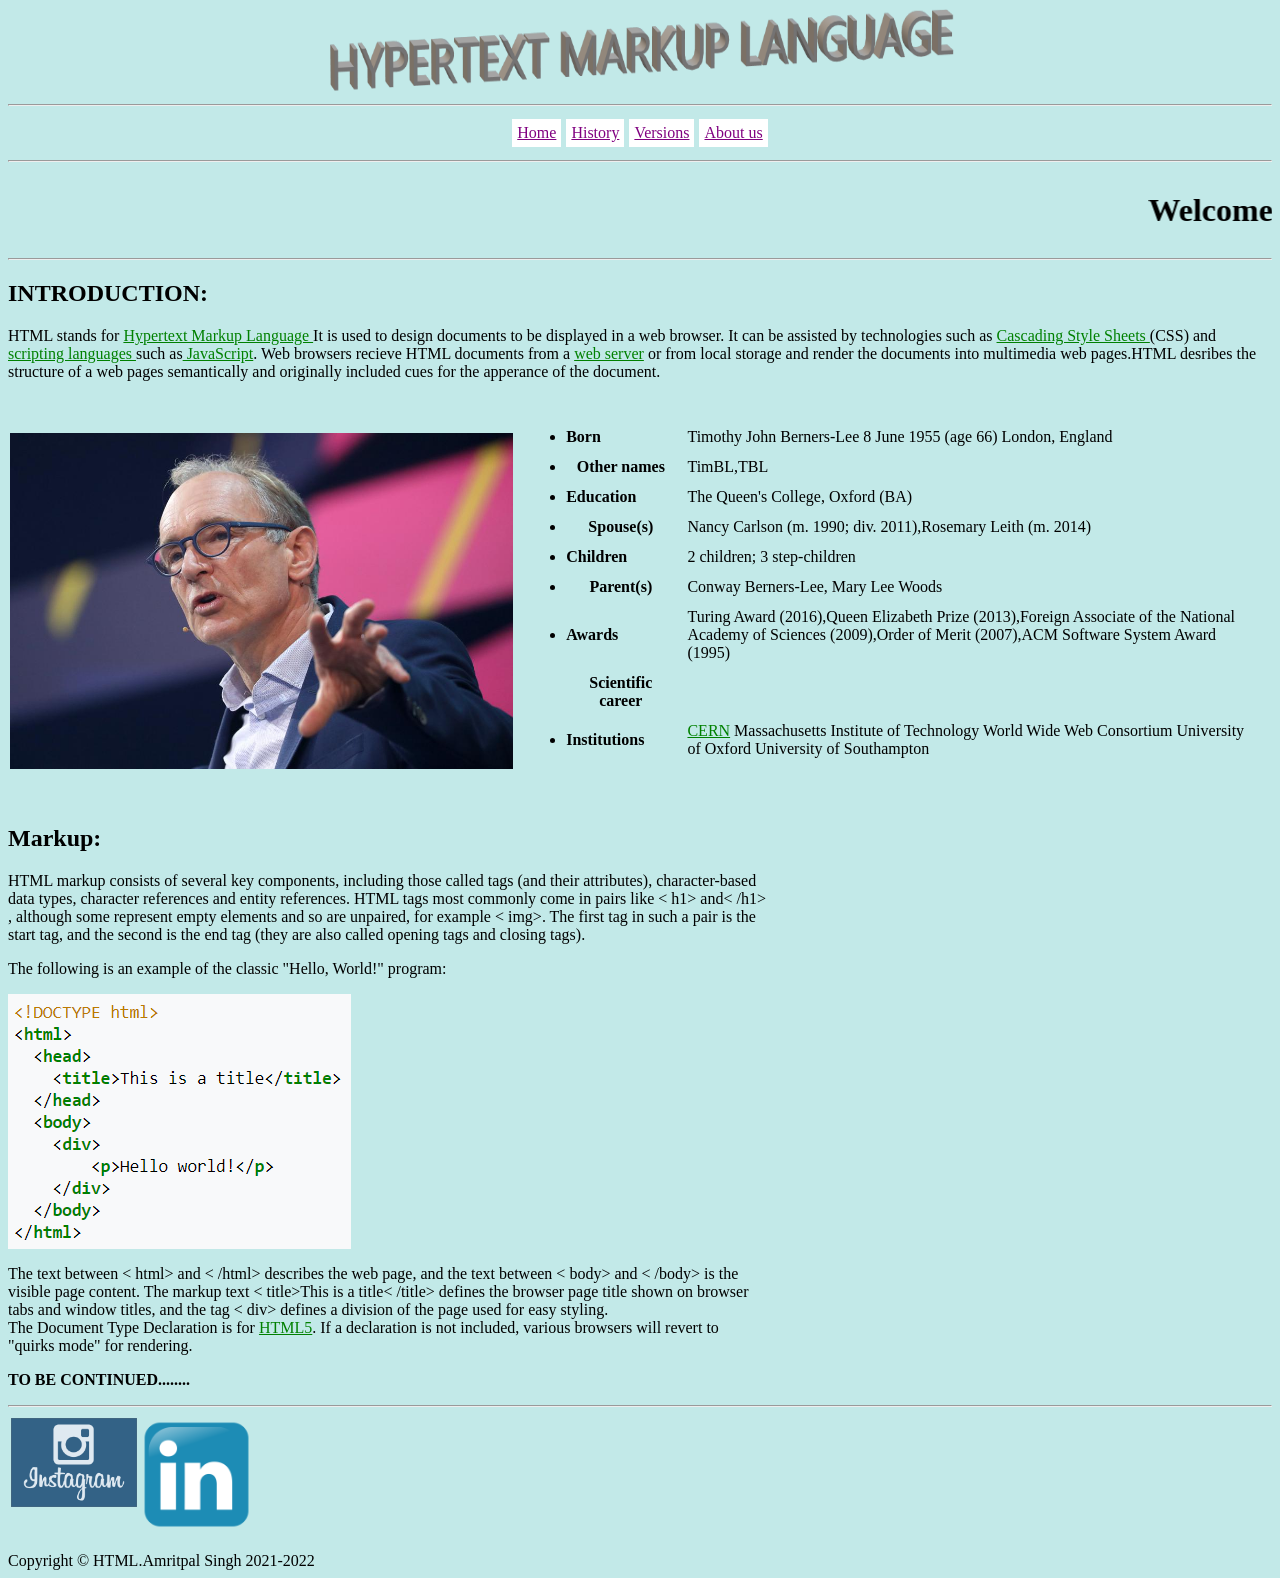
==== index.html @ d72f3338 "Add files via upload" ====
<html>
<head>
<title>HTML</title>
</head>
<body bgcolor="#c2e9e8">
<header>
<a href="HTML webpage.html">
<center>
<img src="images/new_logo.png" width="50%" height="10%" title="HTML-Hypertext Markup Language">
</center>
</a>
</header>
<hr>
<nav><center>
<table cellspacing = "5" cellpadding= "5">
<tr bgcolor="#FFF">
<td><a href="index.html" style="color:purple">Home</a></td>
<td><a href="History.html" style="color:purple">History</a></td>
<td><a href="Versions.html" style="color:purple">Versions</a></td>
<td><a href="About us.html" style="color:purple">About us</a></td>
</tr>
</table>
</center>
</nav>
<hr>
<marquee type ="scroll" direction ="left"> 
<h1>Welcome to the New World of HTML!</h1></marquee>
<hr><p><h2>INTRODUCTION:</h2>

<p>HTML stands for
<a href="https://en.m.wikipedia.org/wiki/HTML", style="color:green">
Hypertext Markup Language
</a>
It is used to design documents to be displayed in a web browser.
It can be assisted by technologies such as 
<a href = "https://en.m.wikipedia.org/wiki/CSS", style ="color:green">
Cascading Style Sheets
</a>
(CSS) and 
<a href="https://en.m.wikipedia.org/wiki/Scripting_language", style="color:green">
scripting languages
</a>such as<a href="https://en.wikipedia.org/wiki/JavaScript", style="color:green">
JavaScript</a>.
Web browsers recieve HTML documents from a <a href="https://en.m.wikipedia.org/wiki/Web_server", style="color:green">web server</a> or from local storage and render the documents into
 multimedia web pages.HTML desribes the structure of a web pages semantically and originally included cues for the apperance of the document.</p><br>
<table cellspacing="0%" cellpadding="0%">
<tr><td style="width:40%;height:60%>
<a href="https://en.wikipedia.org/wiki/Tim_Berners-Lee">
<img src="images/tim.jpg" width="100%" height="90%" title="Tim Berners-lee"></a></td>
<td>
<ul><table cellspacing="10" cellpadding="1">
<tr>
<td><b><li>Born</li><b></td>
<td>Timothy John Berners-Lee 8 June 1955 (age 66) London, England</td>
</tr>
<th>
<li>Other names</li></td>
<td>TimBL,TBL</td></th>
<th>
<tr>
<td><b><li>Education</li><b></td>
<td>The Queen's College, Oxford (BA)</td>
</tr>
<th>
<li>Spouse(s)</li></td>
<td>Nancy Carlson ​(m. 1990; div. 2011)​,Rosemary Leith ​(m. 2014)</td></th>
<th>


<tr>
<td><b><li>Children</li><b></td>
<td>2 children; 3 step-children</td>
</tr>
<th>
<li>Parent(s)</li></td>
<td>Conway Berners-Lee, Mary Lee Woods</td></th>
<th>
<tr>
<td><b><li>Awards</li><b></td>
<td>Turing Award (2016),Queen Elizabeth Prize (2013),Foreign Associate of the National<br> Academy of Sciences (2009),Order of Merit (2007),ACM Software System Award (1995)</td>
</tr>
<th>
Scientific career</td>
<tr>
<td><b><li>Institutions</li><b></td>
<td><a href="https://en.wikipedia.org/wiki/CERN#:~:text=The%20European%20Organization%20for%20Nuclear%20Research%20%28French%3A%20Organisation,the%20largest%20particle%20physics%20laboratory%20in%20the%20world.", style="color:green">CERN</a>
Massachusetts Institute of Technology
World Wide Web Consortium
University <br>of Oxford
University of Southampton</td>
</tr>



</table>
</ul>
</td></tr></table>
<br>
<p><h2>Markup:</h2>
HTML markup consists of several key components, including those called tags (and their attributes), character-based<br> data types, character references and entity references. HTML tags most commonly come in pairs like < h1> and< /h1><br>, although some represent empty elements and so are unpaired, for example < img>. The first tag in such a pair is the <br>start tag, and the second is the end tag (they are also called opening tags and closing tags).
</p>
The following is an example of the classic "Hello, World!" program:
<p><img src="images/sample.png" title="Sample"></p>
<p>The text between < html> and < /html> describes the web page, and the text between < body> and < /body> is the<br> visible page content. The markup text < title>This is a title< /title> defines the browser page title shown on browser<br> tabs and window titles, and the tag < div> defines a division of the page used for easy styling.
<br>
The Document Type Declaration <!DOCTYPE html> is for <a href="https://en.wikipedia.org/wiki/HTML5", style="color:green">HTML5</a>. If a declaration is not included, various browsers will revert to <br>"quirks mode" for rendering.</p>
<p><strong><b>TO BE CONTINUED........</b></strong></p>
<hr>
<footer>
<table>
<tr>
<th>
<a href="https://instagram.com/i.am.amritpal?utm_medium=copy_link">
<img src="images/instagram.png" width="10%" height="10%" align="left" title="Go to Amritpal Singh's Insta ID"></a></td>
<a href="https://www.linkedin.com/in/amritpal-singh-723b3b1b1"><img src="images/linkedin.png" width="9%" height="9%" align="left" title="Go to Amritpal Singh's LinkedIN profile"></a></td></th></table>
<br>
Copyright &copy; HTML.Amritpal Singh 2021-2022</footer>
</body>
</html>
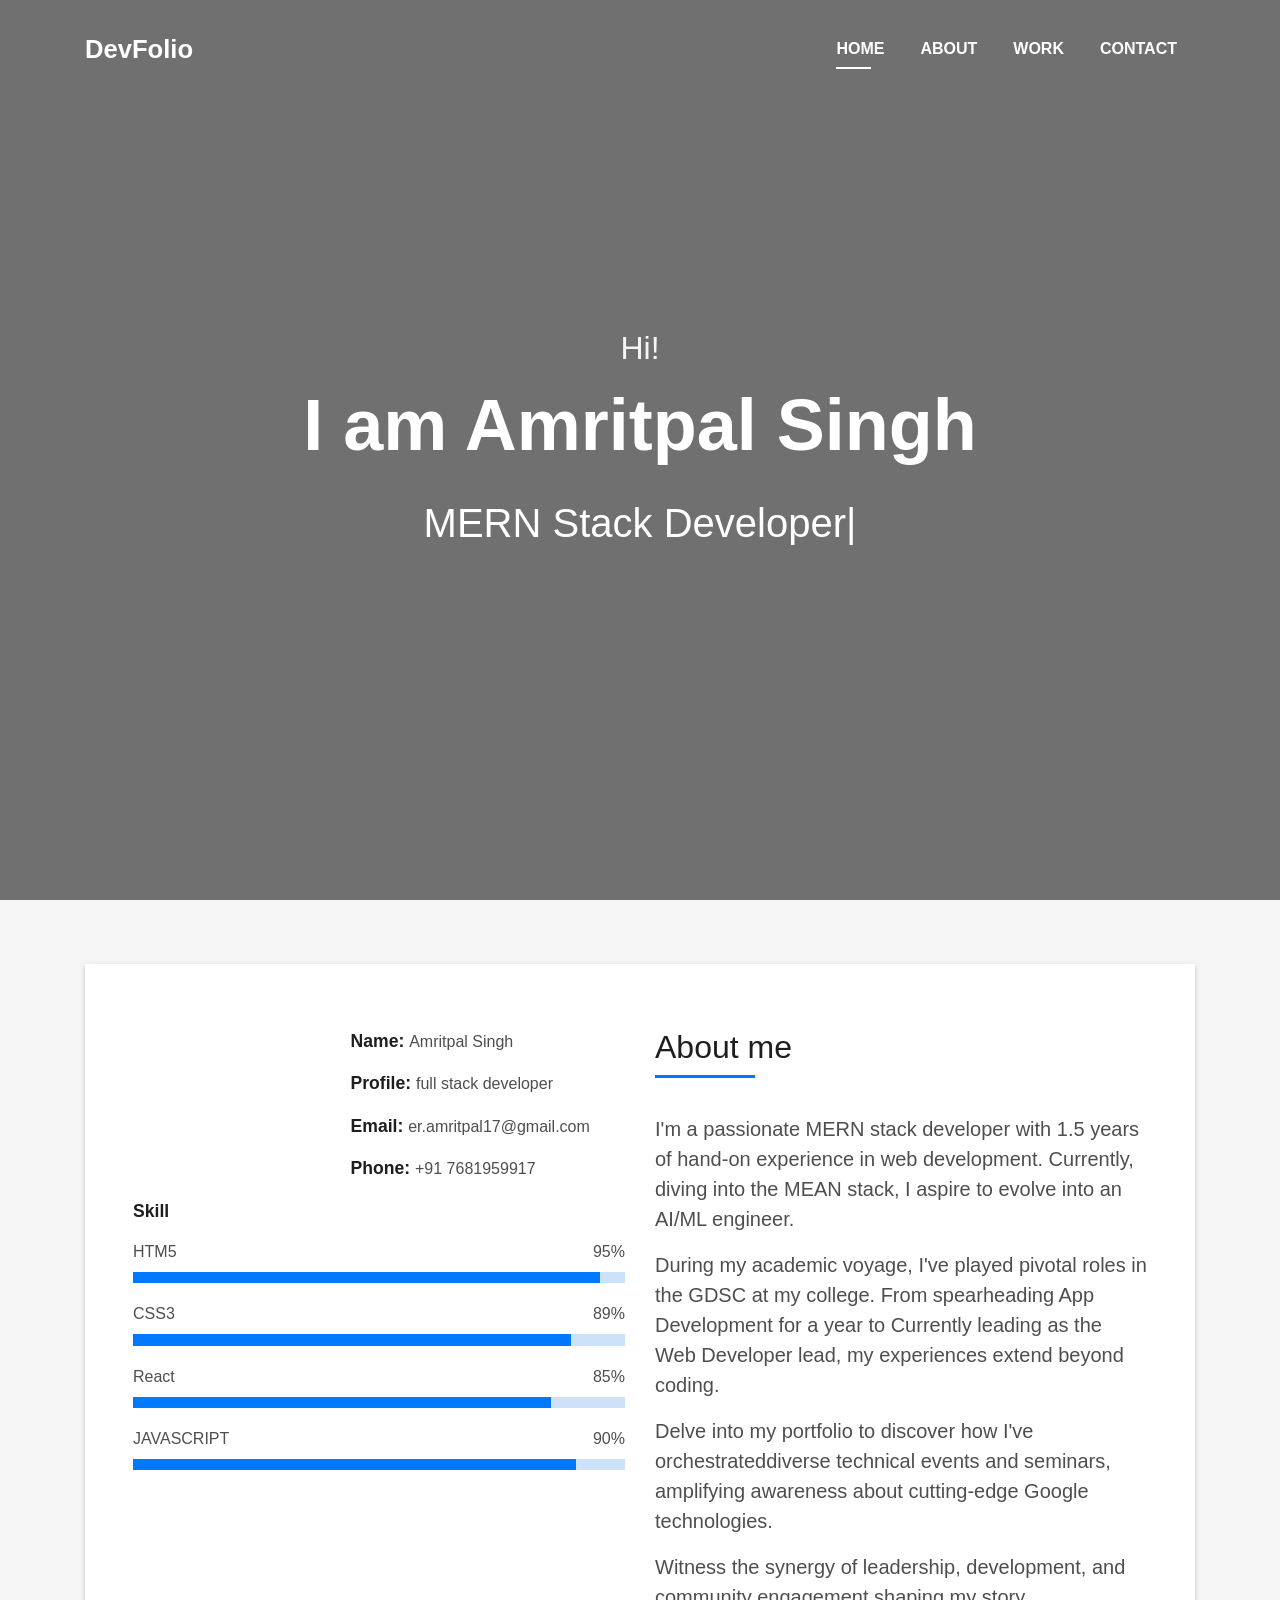
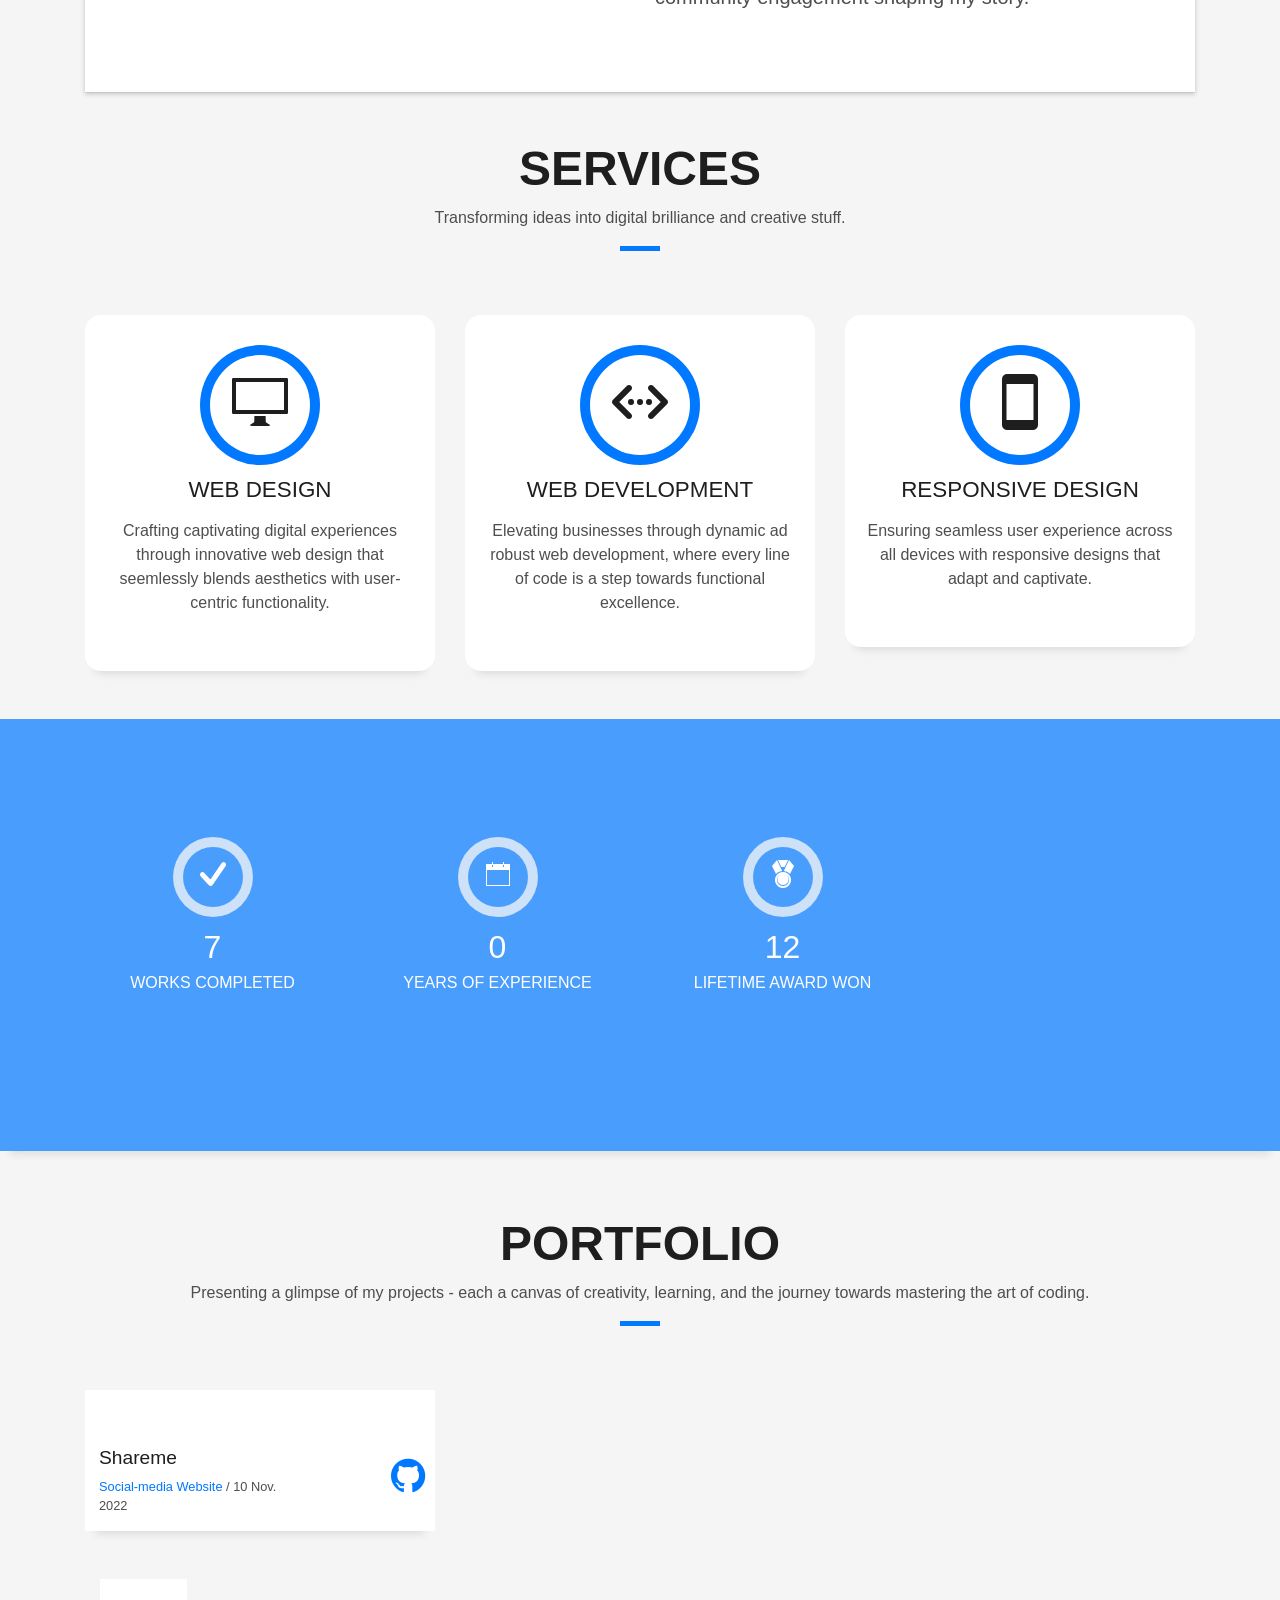
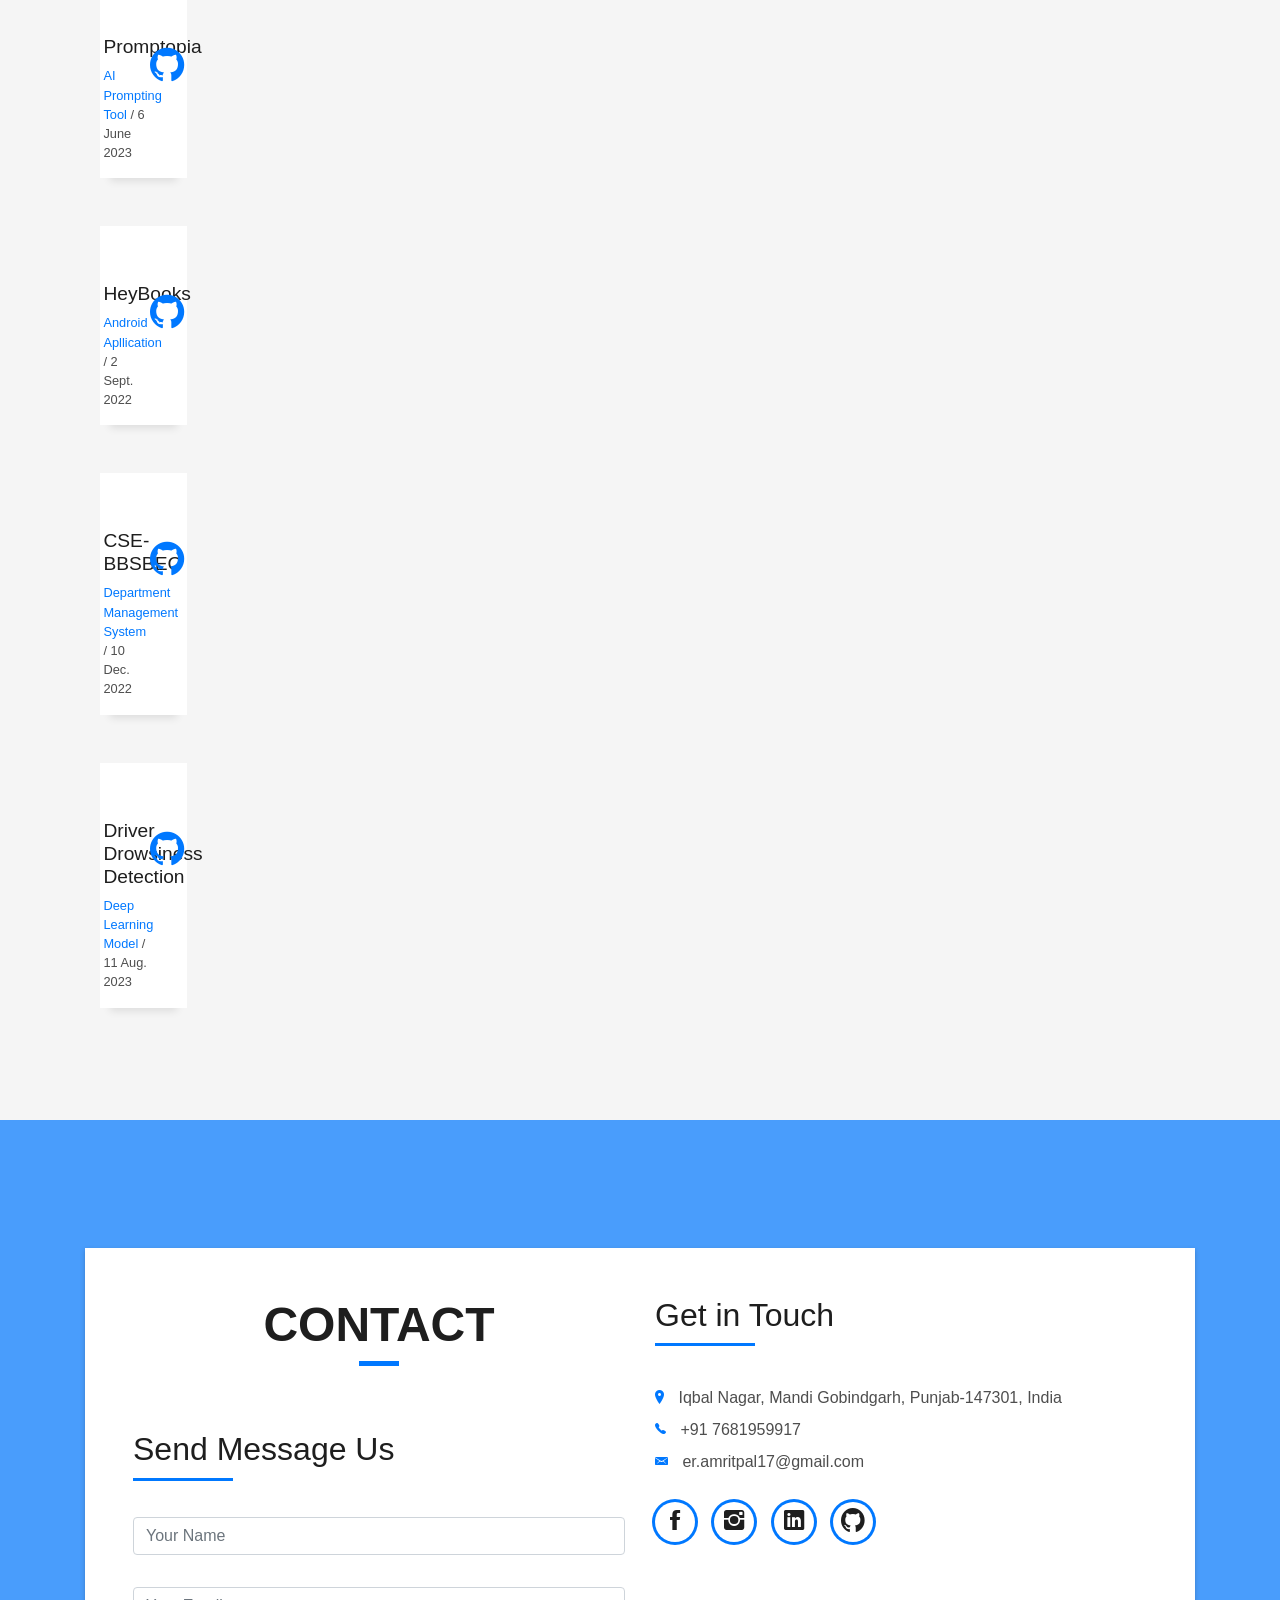
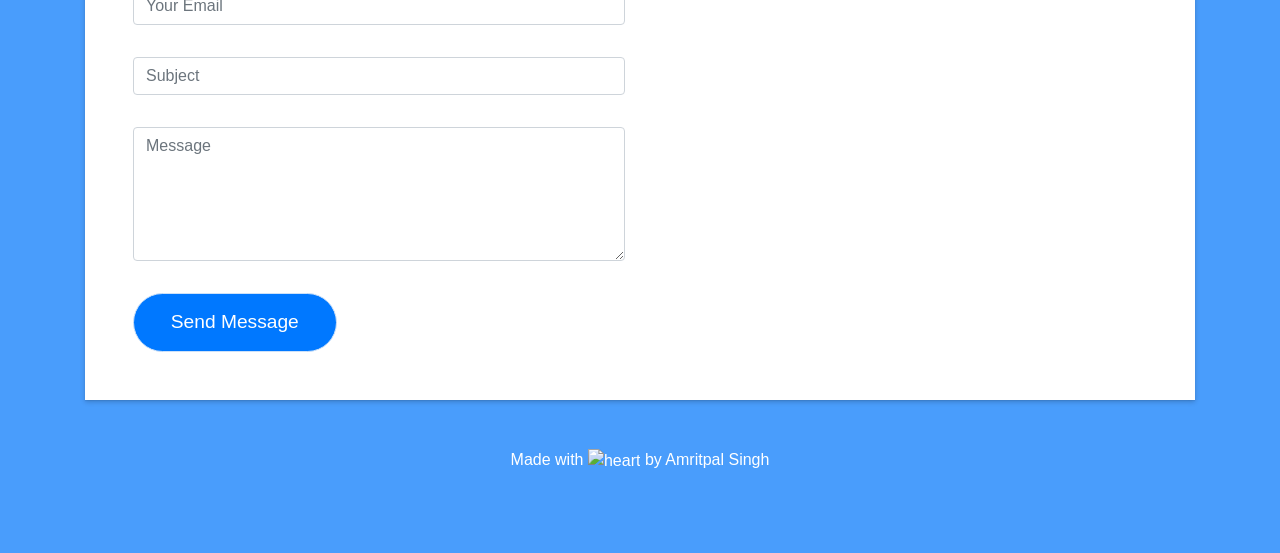
==== commit 14595140: "initial commit" ====
--- a/index.html
+++ b/index.html
@@ -1,120 +1,779 @@
-<html>
-<head>
-<title>HTML</title>
-</head>
-<body bgcolor="#c2e9e8">
-<header>
-<a href="HTML webpage.html">
-<center>
-<img src="images/new_logo.png" width="50%" height="10%" title="HTML-Hypertext Markup Language">
-</center>
-</a>
-</header>
-<hr>
-<nav><center>
-<table cellspacing = "5" cellpadding= "5">
-<tr bgcolor="#FFF">
-<td><a href="index.html" style="color:purple">Home</a></td>
-<td><a href="History.html" style="color:purple">History</a></td>
-<td><a href="Versions.html" style="color:purple">Versions</a></td>
-<td><a href="About us.html" style="color:purple">About us</a></td>
-</tr>
-</table>
-</center>
-</nav>
-<hr>
-<marquee type ="scroll" direction ="left"> 
-<h1>Welcome to the New World of HTML!</h1></marquee>
-<hr><p><h2>INTRODUCTION:</h2>
-
-<p>HTML stands for
-<a href="https://en.m.wikipedia.org/wiki/HTML", style="color:green">
-Hypertext Markup Language
-</a>
-It is used to design documents to be displayed in a web browser.
-It can be assisted by technologies such as 
-<a href = "https://en.m.wikipedia.org/wiki/CSS", style ="color:green">
-Cascading Style Sheets
-</a>
-(CSS) and 
-<a href="https://en.m.wikipedia.org/wiki/Scripting_language", style="color:green">
-scripting languages
-</a>such as<a href="https://en.wikipedia.org/wiki/JavaScript", style="color:green">
-JavaScript</a>.
-Web browsers recieve HTML documents from a <a href="https://en.m.wikipedia.org/wiki/Web_server", style="color:green">web server</a> or from local storage and render the documents into
- multimedia web pages.HTML desribes the structure of a web pages semantically and originally included cues for the apperance of the document.</p><br>
-<table cellspacing="0%" cellpadding="0%">
-<tr><td style="width:40%;height:60%>
-<a href="https://en.wikipedia.org/wiki/Tim_Berners-Lee">
-<img src="images/tim.jpg" width="100%" height="90%" title="Tim Berners-lee"></a></td>
-<td>
-<ul><table cellspacing="10" cellpadding="1">
-<tr>
-<td><b><li>Born</li><b></td>
-<td>Timothy John Berners-Lee 8 June 1955 (age 66) London, England</td>
-</tr>
-<th>
-<li>Other names</li></td>
-<td>TimBL,TBL</td></th>
-<th>
-<tr>
-<td><b><li>Education</li><b></td>
-<td>The Queen's College, Oxford (BA)</td>
-</tr>
-<th>
-<li>Spouse(s)</li></td>
-<td>Nancy Carlson ​(m. 1990; div. 2011)​,Rosemary Leith ​(m. 2014)</td></th>
-<th>
-
-
-<tr>
-<td><b><li>Children</li><b></td>
-<td>2 children; 3 step-children</td>
-</tr>
-<th>
-<li>Parent(s)</li></td>
-<td>Conway Berners-Lee, Mary Lee Woods</td></th>
-<th>
-<tr>
-<td><b><li>Awards</li><b></td>
-<td>Turing Award (2016),Queen Elizabeth Prize (2013),Foreign Associate of the National<br> Academy of Sciences (2009),Order of Merit (2007),ACM Software System Award (1995)</td>
-</tr>
-<th>
-Scientific career</td>
-<tr>
-<td><b><li>Institutions</li><b></td>
-<td><a href="https://en.wikipedia.org/wiki/CERN#:~:text=The%20European%20Organization%20for%20Nuclear%20Research%20%28French%3A%20Organisation,the%20largest%20particle%20physics%20laboratory%20in%20the%20world.", style="color:green">CERN</a>
-Massachusetts Institute of Technology
-World Wide Web Consortium
-University <br>of Oxford
-University of Southampton</td>
-</tr>
-
-
-
-</table>
-</ul>
-</td></tr></table>
-<br>
-<p><h2>Markup:</h2>
-HTML markup consists of several key components, including those called tags (and their attributes), character-based<br> data types, character references and entity references. HTML tags most commonly come in pairs like < h1> and< /h1><br>, although some represent empty elements and so are unpaired, for example < img>. The first tag in such a pair is the <br>start tag, and the second is the end tag (they are also called opening tags and closing tags).
-</p>
-The following is an example of the classic "Hello, World!" program:
-<p><img src="images/sample.png" title="Sample"></p>
-<p>The text between < html> and < /html> describes the web page, and the text between < body> and < /body> is the<br> visible page content. The markup text < title>This is a title< /title> defines the browser page title shown on browser<br> tabs and window titles, and the tag < div> defines a division of the page used for easy styling.
-<br>
-The Document Type Declaration <!DOCTYPE html> is for <a href="https://en.wikipedia.org/wiki/HTML5", style="color:green">HTML5</a>. If a declaration is not included, various browsers will revert to <br>"quirks mode" for rendering.</p>
-<p><strong><b>TO BE CONTINUED........</b></strong></p>
-<hr>
-<footer>
-<table>
-<tr>
-<th>
-<a href="https://instagram.com/i.am.amritpal?utm_medium=copy_link">
-<img src="images/instagram.png" width="10%" height="10%" align="left" title="Go to Amritpal Singh's Insta ID"></a></td>
-<a href="https://www.linkedin.com/in/amritpal-singh-723b3b1b1"><img src="images/linkedin.png" width="9%" height="9%" align="left" title="Go to Amritpal Singh's LinkedIN profile"></a></td></th></table>
-<br>
-Copyright &copy; HTML.Amritpal Singh 2021-2022</footer>
-</body>
-</html>
-
+<!DOCTYPE html>
+<html lang="en">
+<head>
+  <meta charset="utf-8">
+  <title>DevFolio Bootstrap</title>
+  <meta content="width=device-width, initial-scale=1.0" name="viewport">
+  <meta content="" name="keywords">
+  <meta content="" name="description">
+
+  <!-- Favicons -->
+  <link href="img/favicon.png" rel="icon">
+  <link href="img/apple-touch-icon.png" rel="apple-touch-icon">
+
+  <!-- Bootstrap CSS File -->
+  <link href="lib/bootstrap/css/bootstrap.min.css" rel="stylesheet">
+
+  <!-- Libraries CSS Files -->
+  <link href="lib/font-awesome/css/font-awesome.min.css" rel="stylesheet">
+  <link href="lib/animate/animate.min.css" rel="stylesheet">
+  <link href="lib/ionicons/css/ionicons.min.css" rel="stylesheet">
+  <link href="lib/owlcarousel/assets/owl.carousel.min.css" rel="stylesheet">
+  <link href="lib/lightbox/css/lightbox.min.css" rel="stylesheet">
+
+  <!-- Main Stylesheet File -->
+  <link href="css/style.css" rel="stylesheet">
+
+  <!-- =======================================================
+    Theme Name: DevFolio
+    Theme URL: https://bootstrapmade.com/devfolio-bootstrap-portfolio-html-template/
+    Author: BootstrapMade.com
+    License: https://bootstrapmade.com/license/
+  ======================================================= -->
+</head>
+
+<body id="page-top">
+
+  <!--/ Nav Star /-->
+  <nav class="navbar navbar-b navbar-trans navbar-expand-md fixed-top" id="mainNav">
+    <div class="container">
+      <a class="navbar-brand js-scroll" href="#page-top">DevFolio</a>
+      <button class="navbar-toggler collapsed" type="button" data-toggle="collapse" data-target="#navbarDefault"
+        aria-controls="navbarDefault" aria-expanded="false" aria-label="Toggle navigation">
+        <span></span>
+        <span></span>
+        <span></span>
+      </button>
+      <div class="navbar-collapse collapse justify-content-end" id="navbarDefault">
+        <ul class="navbar-nav">
+          <li class="nav-item">
+            <a class="nav-link js-scroll active" href="#home">Home</a>
+          </li>
+          <li class="nav-item">
+            <a class="nav-link js-scroll" href="#about">About</a>
+          </li>
+          <!-- <li class="nav-item">
+            <a class="nav-link js-scroll" href="#service">Services</a>
+          </li> -->
+          <li class="nav-item">
+            <a class="nav-link js-scroll" href="#work">Work</a>
+          </li>
+          <!-- <li class="nav-item">
+            <a class="nav-link js-scroll" href="#blog">Blog</a>
+          </li> -->
+          <li class="nav-item">
+            <a class="nav-link js-scroll" href="#contact">Contact</a>
+          </li>
+        </ul>
+      </div>
+    </div>
+  </nav>
+  <!--/ Nav End /-->
+
+  <!--/ Intro Skew Star /-->
+  <div id="home" class="intro route bg-image" style="background-image: url(img/intro-bg.jpg)">
+    <div class="overlay-itro"></div>
+    <div class="intro-content display-table">
+      <div class="table-cell">
+        <div class="container">
+          <p class="display-6 color-d">Hi!</p>
+          <h1 class="intro-title mb-4">I am Amritpal Singh</h1>
+          <p class="intro-subtitle"><span class="text-slider-items">MERN Stack Developer,Web Designer,Artist</span><strong class="text-slider"></strong></p>
+          <!-- <p class="pt-3"><a class="btn btn-primary btn js-scroll px-4" href="#about" role="button">Learn More</a></p> -->
+        </div>
+      </div>
+    </div>
+  </div>
+  <!--/ Intro Skew End /-->
+
+  <section id="about" class="about-mf sect-pt4 route">
+    <div class="container">
+      <div class="row">
+        <div class="col-sm-12">
+          <div class="box-shadow-full">
+            <div class="row">
+              <div class="col-md-6">
+                <div class="row">
+                  <div class="col-sm-6 col-md-5">
+                    <div class="about-img">
+                      <img src="img/testimonial-2.jpg" class="img-fluid rounded b-shadow-a" alt="">
+                    </div>
+                  </div>
+                  <div class="col-sm-6 col-md-7">
+                    <div class="about-info">
+                      <p><span class="title-s">Name: </span> <span>Amritpal Singh</span></p>
+                      <p><span class="title-s">Profile: </span> <span>full stack developer</span></p>
+                      <p><span class="title-s">Email: </span> <span>er.amritpal17@gmail.com</span></p>
+                      <p><span class="title-s">Phone: </span> <span>+91 7681959917</span></p>
+                    </div>
+                  </div>
+                </div>
+                <div class="skill-mf">
+                  <p class="title-s">Skill</p>
+                  <span>HTM5</span> <span class="pull-right">95%</span>
+                  <div class="progress">
+                    <div class="progress-bar" role="progressbar" style="width: 95%;" aria-valuenow="85" aria-valuemin="0"
+                      aria-valuemax="100"></div>
+                  </div>
+                  <span>CSS3</span> <span class="pull-right">89%</span>
+                  <div class="progress">
+                    <div class="progress-bar" role="progressbar" style="width: 89%" aria-valuenow="89" aria-valuemin="0"
+                      aria-valuemax="100"></div>
+                  </div>
+                  <span>React</span> <span class="pull-right">85%</span>
+                  <div class="progress">
+                    <div class="progress-bar" role="progressbar" style="width: 85%" aria-valuenow="85" aria-valuemin="0"
+                      aria-valuemax="100"></div>
+                  </div>
+                  <span>JAVASCRIPT</span> <span class="pull-right">90%</span>
+                  <div class="progress">
+                    <div class="progress-bar" role="progressbar" style="width: 90%" aria-valuenow="90" aria-valuemin="0"
+                      aria-valuemax="100"></div>
+                  </div>
+                </div>
+              </div>
+              <div class="col-md-6">
+                <div class="about-me pt-4 pt-md-0">
+                  <div class="title-box-2">
+                    <h5 class="title-left">
+                      About me
+                    </h5>
+                  </div>
+                  <p class="lead">
+                    I'm a passionate MERN stack developer with <b>1.5 years</b> of hand-on experience in web development. Currently, diving into the MEAN stack, I aspire to evolve into an AI/ML engineer.
+                  </p>
+                  <p class="lead">
+                    During my academic voyage, I've played pivotal roles in the GDSC at my college. From spearheading App Development for a year to Currently leading as the Web Developer lead, my experiences extend beyond coding.
+                  </p>
+                  <p class="lead">
+                  Delve into my portfolio to discover how I've orchestrateddiverse technical events and seminars, amplifying awareness about cutting-edge Google technologies.  
+                  </p>
+                  <p class="lead">
+                    Witness the synergy of leadership, development, and community engagement shaping my story.
+                    </p>
+                </div>
+              </div>
+            </div>
+          </div>
+        </div>
+      </div>
+    </div>
+  </section>
+
+  <!--/ Section Services Star /-->
+  <section id="service" class="services-mf route">
+    <div class="container">
+      <div class="row">
+        <div class="col-sm-12">
+          <div class="title-box text-center">
+            <h3 class="title-a">
+              Services
+            </h3>
+            <p class="subtitle-a">
+              Transforming ideas into digital brilliance and creative stuff.
+            </p>
+            <div class="line-mf"></div>
+          </div>
+        </div>
+      </div>
+      <div class="row">
+        <div class="col-md-4">
+          <div class="service-box">
+            <div class="service-ico">
+              <span class="ico-circle"><i class="ion-monitor"></i></span>
+            </div>
+            <div class="service-content">
+              <h2 class="s-title">Web Design</h2>
+              <p class="s-description text-center">
+                Crafting captivating digital experiences through innovative web design that seemlessly blends aesthetics with user-centric functionality.
+              </p>
+            </div>
+          </div>
+        </div>
+        <div class="col-md-4">
+          <div class="service-box">
+            <div class="service-ico">
+              <span class="ico-circle"><i class="ion-code-working"></i></span>
+            </div>
+            <div class="service-content">
+              <h2 class="s-title">Web Development</h2>
+              <p class="s-description text-center">
+                Elevating businesses through dynamic ad robust web development, where every line of code is a step towards functional excellence.
+              </p>
+            </div>
+          </div>
+        </div>
+        <!-- <div class="col-md-4">
+           <div class="service-box">
+            <div class="service-ico">
+              <span class="ico-circle"><i class="ion-camera"></i></span>
+            </div>
+            <div class="service-content">
+              <h2 class="s-title">Photography</h2>
+              <p class="s-description text-center">
+                Lorem ipsum dolor sit amet consectetur adipisicing elit. Magni adipisci eaque autem fugiat! Quia,
+                provident vitae! Magni
+                tempora perferendis eum non provident.
+              </p>
+            </div>
+          </div> -->
+        <!-- </div> --> 
+        <div class="col-md-4">
+          <div class="service-box">
+            <div class="service-ico">
+              <span class="ico-circle"><i class="ion-android-phone-portrait"></i></span>
+            </div>
+            <div class="service-content">
+              <h2 class="s-title">Responsive Design</h2>
+              <p class="s-description text-center">
+                Ensuring seamless user experience across all devices with responsive designs that adapt and captivate. 
+              </p>
+            </div>
+          </div>
+        </div>
+        <!-- <div class="col-md-4">
+          <div class="service-box">
+            <div class="service-ico">
+              <span class="ico-circle"><i class="ion-paintbrush"></i></span>
+            </div>
+            <div class="service-content">
+              <h2 class="s-title">Graphic Design</h2>
+              <p class="s-description text-center">
+                Lorem ipsum dolor sit amet consectetur adipisicing elit. Magni adipisci eaque autem fugiat! Quia,
+                provident vitae! Magni
+                tempora perferendis eum non provident.
+              </p>
+            </div>
+          </div>
+        </div> -->
+        <!-- <div class="col-md-4">
+          <div class="service-box">
+            <div class="service-ico">
+              <span class="ico-circle"><i class="ion-stats-bars"></i></span>
+            </div>
+            <div class="service-content">
+              <h2 class="s-title">Marketing Services</h2>
+              <p class="s-description text-center">
+                Lorem ipsum dolor sit amet consectetur adipisicing elit. Magni adipisci eaque autem fugiat! Quia,
+                provident vitae! Magni
+                tempora perferendis eum non provident.
+              </p>
+            </div>
+          </div>
+        </div> -->
+      </div>
+    </div>
+  </section>
+  <!--/ Section Services End /-->
+
+  <div class="section-counter paralax-mf bg-image" style="background-image: url(img/counters-bg.jpg)">
+    <div class="overlay-mf"></div>
+    <div class="container">
+      <div class="row">
+        <div class="col-sm-3 col-lg-3">
+          <div class="counter-box">
+            <div class="counter-ico">
+              <span class="ico-circle"><i class="ion-checkmark-round"></i></span>
+            </div>
+            <div class="counter-num">
+              <p class="counter">16</p>
+              <span class="counter-text">WORKS COMPLETED</span>
+            </div>
+          </div>
+        </div>
+        <div class="col-sm-3 col-lg-3">
+          <div class="counter-box pt-4 pt-md-0">
+            <div class="counter-ico">
+              <span class="ico-circle"><i class="ion-ios-calendar-outline"></i></span>
+            </div>
+            <div class="counter-num">
+              <p class="counter">1</p>
+              <span class="counter-text">YEARS OF EXPERIENCE</span>
+            </div>
+          </div>
+        </div>
+        <!-- <div class="col-sm-3 col-lg-3">
+          <div class="counter-box pt-4 pt-md-0">
+            <div class="counter-ico">
+              <span class="ico-circle"><i class="ion-ios-people"></i></span>
+            </div>
+            <div class="counter-num">
+              <p class="counter">550</p>
+              <span class="counter-text">TOTAL CLIENTS</span>
+            </div>
+          </div>
+        </div> -->
+        <div class="col-sm-3 col-lg-3">
+          <div class="counter-box pt-4 pt-md-0">
+            <div class="counter-ico">
+              <span class="ico-circle"><i class="ion-ribbon-a"></i></span>
+            </div>
+            <div class="counter-num">
+              <p class="counter">25</p>
+              <span class="counter-text">LIFETIME AWARD WON</span>
+            </div>
+          </div>
+        </div>
+      </div>
+    </div>
+  </div>
+
+  <!--/ Section Portfolio Star /-->
+  <section id="work" class="portfolio-mf sect-pt4 route">
+    <div class="container">
+      <div class="row">
+        <div class="col-sm-12">
+          <div class="title-box text-center">
+            <h3 class="title-a">
+              Portfolio
+            </h3>
+            <p class="subtitle-a">
+              Presenting a glimpse of my projects - each a canvas of creativity, learning, and the journey towards mastering the art of coding.
+            </p>
+            <div class="line-mf"></div>
+          </div>
+        </div>
+      </div>
+      <div class="row">
+        <div class="col-md-4">
+          <div class="work-box">
+            <a href="img/work-1.jpg" data-lightbox="gallery-mf">
+              <div class="work-img">
+                <img src="img/work-1.jpg" alt="" class="img-fluid">
+              </div>
+              <div class="work-content">
+                <div class="row">
+                  <div class="col-sm-8">
+                    <h2 class="w-title"><a href="https://github.com/i-amritpal/Share-me">Shareme</a></h2>
+                    <div class="w-more">
+                      <span class="w-ctegory">Social-media Website</span> / <span class="w-date">10 Nov. 2022</span>
+                    </div>
+                  </div>
+                  <div class="col-sm-4">
+                    <div class="w-like">
+                      <span class="fa fa-github">
+                  </div>
+                </div>
+              </div>
+            </a>
+          </div>
+        </div>
+        <div class="col-md-4">
+          <div class="work-box">
+            <a href="img/work-2.jpg" data-lightbox="gallery-mf">
+              <div class="work-img">
+                <img src="img/work-2.jpg" alt="" class="img-fluid">
+              </div>
+              <div class="work-content">
+                <div class="row">
+                  <div class="col-sm-8">
+                    <h2 class="w-title"><a href="https://github.com/i-amritpal/Promptopia">Promptopia</a></h2>
+                    <div class="w-more">
+                      <span class="w-ctegory">AI Prompting Tool</span> / <span class="w-date">6 June 2023</span>
+                    </div>
+                  </div>
+                  <div class="col-sm-4">
+                    <div class="w-like">
+                      <span class="fa fa-github"></span>
+                    </div>
+                  </div>
+                </div>
+              </div>
+            </a>
+          </div>
+        </div>
+        <div class="col-md-4">
+          <div class="work-box">
+            <a href="img/work-3.jpg" data-lightbox="gallery-mf">
+              <div class="work-img">
+                <img src="img/work-3.jpg" alt="" class="img-fluid">
+              </div>
+              <div class="work-content">
+                <div class="row">
+                  <div class="col-sm-8">
+                    <h2 class="w-title"><a href="https://github.com/i-amritpal/HeyBooks">HeyBooks</a></h2>
+                    <div class="w-more">
+                      <span class="w-ctegory">Android Apllication</span> / <span class="w-date">2 Sept. 2022</span>
+                    </div>
+                  </div>
+                  <div class="col-sm-4">
+                    <div class="w-like">
+                      <span class="fa fa-github"></span>
+                    </div>
+                  </div>
+                </div>
+              </div>
+            </a>
+          </div>
+        </div>
+
+        <div class="col-md-4">
+          <div class="work-box">
+            <a href="img/work-5.jpg" data-lightbox="gallery-mf">
+              <div class="work-img">
+                <img src="img/work-5.jpg" alt="" class="img-fluid">
+              </div>
+              <div class="work-content">
+                <div class="row">
+                  <div class="col-sm-8">
+                    <h2 class="w-title"><a href="https://github.com/i-amritpal/BBU_Tech">CSE-BBSBEC</a></h2>
+                    <div class="w-more">
+                      <span class="w-ctegory">Department Management System</span> / <span class="w-date">10 Dec. 2022</span>
+                    </div>
+                  </div>
+                  <div class="col-sm-4">
+                    <div class="w-like">
+                      <span class="fa fa-github"></span>
+                    </div>
+                  </div>
+                </div>
+              </div>
+            </a>
+          </div>
+        </div>
+
+        <div class="col-md-4">
+          <div class="work-box">
+            <a href="img/work-4.jpg" data-lightbox="gallery-mf">
+              <div class="work-img">
+                <img src="img/work-4.jpg" alt="" class="img-fluid">
+              </div>
+              <div class="work-content">
+                <div class="row">
+                  <div class="col-sm-8">
+                    <h2 class="w-title"><a href="https://github.com/i-amritpal/Driver-Drowsiness-Detection-using-Deep-Learning">Driver Drowsiness Detection</a></h2>
+                    <div class="w-more">
+                      <span class="w-ctegory">Deep Learning Model</span> / <span class="w-date">11 Aug. 2023</span>
+                    </div>
+                  </div>
+                  <div class="col-sm-4">
+                    <div class="w-like">
+                      <span class="fa fa-github"></span>
+                    </div>
+                  </div>
+                </div>
+              </div>
+            </a>
+          </div>
+        </div>
+
+        <!-- <div class="col-md-4">
+          <div class="work-box">
+            <a href="img/work-6.jpg" data-lightbox="gallery-mf">
+              <div class="work-img">
+                <img src="img/work-6.jpg" alt="" class="img-fluid">
+              </div>
+              <div class="work-content">
+                <div class="row">
+                  <div class="col-sm-8">
+                    <h2 class="w-title">Studio Big Bang</h2>
+                    <div class="w-more">
+                      <span class="w-ctegory">Web Design</span> / <span class="w-date">18 Sep. 2017</span>
+                    </div>
+                  </div>
+                  <div class="col-sm-4">
+                    <div class="w-like">
+                      <span class="fa fa-github"></span>
+                    </div>
+                  </div>
+                </div>
+              </div>
+            </a>
+          </div>
+        </div> -->
+        
+      </div>
+    </div>
+  </section>
+  <!--/ Section Portfolio End /-->
+
+  <!--/ Section Testimonials Star /-->
+  <!-- <div class="testimonials paralax-mf bg-image" style="background-image: url(img/overlay-bg.jpg)">
+    <div class="overlay-mf"></div>
+    <div class="container">
+      <div class="row">
+        <div class="col-md-12">
+          <div id="testimonial-mf" class="owl-carousel owl-theme">
+            <div class="testimonial-box">
+              <div class="author-test">
+                <img src="img/testimonial-2.jpg" alt="" class="rounded-circle b-shadow-a">
+                <span class="author">Xavi Alonso</span>
+              </div>
+              <div class="content-test">
+                <p class="description lead">
+                  Curabitur arcu erat, accumsan id imperdiet et, porttitor at sem. Lorem ipsum dolor sit amet,
+                  consectetur adipiscing elit.
+                </p>
+                <span class="comit"><i class="fa fa-quote-right"></i></span>
+              </div>
+            </div>
+            <div class="testimonial-box">
+              <div class="author-test">
+                <img src="img/testimonial-4.jpg" alt="" class="rounded-circle b-shadow-a">
+                <span class="author">Marta Socrate</span>
+              </div>
+              <div class="content-test">
+                <p class="description lead">
+                  Curabitur arcu erat, accumsan id imperdiet et, porttitor at sem. Lorem ipsum dolor sit amet,
+                  consectetur adipiscing elit.
+                </p>
+                <span class="comit"><i class="fa fa-quote-right"></i></span>
+              </div>
+            </div>
+          </div>
+        </div>
+      </div>
+    </div>
+  </div> -->
+
+  <!--/ Section Blog Star /-->
+  <!-- <section id="blog" class="blog-mf sect-pt4 route">
+    <div class="container">
+      <div class="row">
+        <div class="col-sm-12">
+          <div class="title-box text-center">
+            <h3 class="title-a">
+              Blog
+            </h3>
+            <p class="subtitle-a">
+              Lorem ipsum, dolor sit amet consectetur adipisicing elit.
+            </p>
+            <div class="line-mf"></div>
+          </div>
+        </div>
+      </div>
+      <div class="row">
+        <div class="col-md-4">
+          <div class="card card-blog">
+            <div class="card-img">
+              <a href="blog-single.html"><img src="img/post-1.jpg" alt="" class="img-fluid"></a>
+            </div>
+            <div class="card-body">
+              <div class="card-category-box">
+                <div class="card-category">
+                  <h6 class="category">Travel</h6>
+                </div>
+              </div>
+              <h3 class="card-title"><a href="blog-single.html">See more ideas about Travel</a></h3>
+              <p class="card-description">
+                Proin eget tortor risus. Pellentesque in ipsum id orci porta dapibus. Praesent sapien massa, convallis
+                a pellentesque nec,
+                egestas non nisi.
+              </p>
+            </div>
+            <div class="card-footer">
+              <div class="post-author">
+                <a href="#">
+                  <img src="img/testimonial-2.jpg" alt="" class="avatar rounded-circle">
+                  <span class="author">Morgan Freeman</span>
+                </a>
+              </div>
+              <div class="post-date">
+                <span class="ion-ios-clock-outline"></span> 10 min
+              </div>
+            </div>
+          </div>
+        </div>
+        <div class="col-md-4">
+          <div class="card card-blog">
+            <div class="card-img">
+              <a href="blog-single.html"><img src="img/post-2.jpg" alt="" class="img-fluid"></a>
+            </div>
+            <div class="card-body">
+              <div class="card-category-box">
+                <div class="card-category">
+                  <h6 class="category">Web Design</h6>
+                </div>
+              </div>
+              <h3 class="card-title"><a href="blog-single.html">See more ideas about Travel</a></h3>
+              <p class="card-description">
+                Proin eget tortor risus. Pellentesque in ipsum id orci porta dapibus. Praesent sapien massa, convallis
+                a pellentesque nec,
+                egestas non nisi.
+              </p>
+            </div>
+            <div class="card-footer">
+              <div class="post-author">
+                <a href="#">
+                  <img src="img/testimonial-2.jpg" alt="" class="avatar rounded-circle">
+                  <span class="author">Morgan Freeman</span>
+                </a>
+              </div>
+              <div class="post-date">
+                <span class="ion-ios-clock-outline"></span> 10 min
+              </div>
+            </div>
+          </div>
+        </div>
+        <div class="col-md-4">
+          <div class="card card-blog">
+            <div class="card-img">
+              <a href="blog-single.html"><img src="img/post-3.jpg" alt="" class="img-fluid"></a>
+            </div>
+            <div class="card-body">
+              <div class="card-category-box">
+                <div class="card-category">
+                  <h6 class="category">Web Design</h6>
+                </div>
+              </div>
+              <h3 class="card-title"><a href="blog-single.html">See more ideas about Travel</a></h3>
+              <p class="card-description">
+                Proin eget tortor risus. Pellentesque in ipsum id orci porta dapibus. Praesent sapien massa, convallis
+                a pellentesque nec,
+                egestas non nisi.
+              </p>
+            </div>
+            <div class="card-footer">
+              <div class="post-author">
+                <a href="#">
+                  <img src="img/testimonial-2.jpg" alt="" class="avatar rounded-circle">
+                  <span class="author">Morgan Freeman</span>
+                </a>
+              </div>
+              <div class="post-date">
+                <span class="ion-ios-clock-outline"></span> 10 min
+              </div>
+            </div>
+          </div>
+        </div>
+      </div>
+    </div>
+  </section> -->
+  <!--/ Section Blog End /-->
+
+  <!--/ Section Contact-Footer Star /-->
+  <section class="paralax-mf footer-paralax bg-image sect-mt4 route" style="background-image: url(img/overlay-bg.jpg)">
+    <div class="overlay-mf"></div>
+    <div class="container">
+      <div class="row">
+        <div class="col-sm-12">
+          <div class="contact-mf">
+            <div id="contact" class="box-shadow-full">
+              <div class="row">
+                <div class="col-md-6">
+
+                      <div class="title-box text-center">
+                        <h3 class="title-a">
+                          Contact
+                        </h3>
+                        <div class="line-mf"></div>
+                      </div>
+
+                  <div class="title-box-2">
+                    <h5 class="title-left">
+                      Send Message Us
+                    </h5>
+                  </div>
+                  <div>
+                      <form action="" method="post" role="form" class="contactForm">
+                      <div id="sendmessage">Your message has been sent. Thank you!</div>
+                      <div id="errormessage"></div>
+                      <div class="row">
+                        <div class="col-md-12 mb-3">
+                          <div class="form-group">
+                            <input type="text" name="name" class="form-control" id="name" placeholder="Your Name" data-rule="minlen:4" data-msg="Please enter at least 4 chars" />
+                            <div class="validation"></div>
+                          </div>
+                        </div>
+                        <div class="col-md-12 mb-3">
+                          <div class="form-group">
+                            <input type="email" class="form-control" name="email" id="email" placeholder="Your Email" data-rule="email" data-msg="Please enter a valid email" />
+                            <div class="validation"></div>
+                          </div>
+                        </div>
+                        <div class="col-md-12 mb-3">
+                            <div class="form-group">
+                              <input type="text" class="form-control" name="subject" id="subject" placeholder="Subject" data-rule="minlen:4" data-msg="Please enter at least 8 chars of subject" />
+                              <div class="validation"></div>
+                            </div>
+                        </div>
+                        <div class="col-md-12 mb-3">
+                          <div class="form-group">
+                            <textarea class="form-control" name="message" rows="5" data-rule="required" data-msg="Please write something for us" placeholder="Message"></textarea>
+                            <div class="validation"></div>
+                          </div>
+                        </div>
+                        <div class="col-md-12">
+                          <button type="submit" class="button button-a button-big button-rouded">Send Message</button>
+                        </div>
+                      </div>
+                    </form>
+                  </div>
+                </div>
+                <div class="col-md-6">
+                  <div class="title-box-2 pt-4 pt-md-0">
+                    <h5 class="title-left">
+                      Get in Touch
+                    </h5>
+                  </div>
+                  <div class="more-info">
+                    <p class="lead">
+                      <!-- Lorem ipsum dolor sit amet consectetur adipisicing elit. Facilis dolorum dolorem soluta quidem
+                      expedita aperiam aliquid at.
+                      Totam magni ipsum suscipit amet? Autem nemo esse laboriosam ratione nobis
+                      mollitia inventore? -->
+                    </p>
+                    <ul class="list-ico">
+                      <li><span class="ion-ios-location"></span> Iqbal Nagar, Mandi Gobindgarh, Punjab-147301, India</li>
+                      <li><span class="ion-ios-telephone"></span> +91 7681959917</li>
+                      <li><span class="ion-email"></span> er.amritpal17@gmail.com</li>
+                    </ul>
+                  </div>
+                  <div class="socials">
+                    <ul>
+                      <li><a href="https://www.facebook.com/angybird.17"><span class="ico-circle"><i class="ion-social-facebook"></i></span></a></li>
+                      <li><a href="https://www.instagram.com/i.am.amritpal"><span class="ico-circle"><i class="ion-social-instagram"></i></span></a></li>
+                      <li><a href="https://www.linkedin.com/in/amritpal17"><span class="ico-circle"><i class="ion-social-linkedin"></i></span></a></li>
+                      <li><a href="https://github.com/i-amritpal"><span class="ico-circle"><i class="ion-social-github"></i></span></a></li>
+                    </ul>
+                  </div>
+                </div>
+              </div>
+            </div>
+          </div>
+        </div>
+      </div>
+    </div>
+    <footer>
+
+     
+
+      <div class="container">
+        <div class="row">
+          <div class="col-sm-12">
+
+            
+            <p class="footer-heart">
+              Made with <g-emoji class="g-emoji" alias="heart" fallback-src="https://github.githubassets.com/images/icons/emoji/unicode/2764.png">
+            <img class="emoji" alt="heart" height="20" width="20" src="https://github.githubassets.com/images/icons/emoji/unicode/2764.png"></g-emoji> by Amritpal Singh</a>
+            </p>
+    
+          </div>
+        </div>
+      </div>
+    </footer>
+  </section>
+  <!--/ Section Contact-footer End /-->
+
+  <a href="#" class="back-to-top"><i class="fa fa-chevron-up"></i></a>
+  <div id="preloader"></div>
+
+  <!-- JavaScript Libraries -->
+  <script src="lib/jquery/jquery.min.js"></script>
+  <script src="lib/jquery/jquery-migrate.min.js"></script>
+  <script src="lib/popper/popper.min.js"></script>
+  <script src="lib/bootstrap/js/bootstrap.min.js"></script>
+  <script src="lib/easing/easing.min.js"></script>
+  <script src="lib/counterup/jquery.waypoints.min.js"></script>
+  <script src="lib/counterup/jquery.counterup.js"></script>
+  <script src="lib/owlcarousel/owl.carousel.min.js"></script>
+  <script src="lib/lightbox/js/lightbox.min.js"></script>
+  <script src="lib/typed/typed.min.js"></script>
+  <!-- Contact Form JavaScript File -->
+  <script src="contactform/contactform.js"></script>
+
+  <!-- Template Main Javascript File -->
+  <script src="js/main.js"></script>
+
+</body>
+</html>
--- a/css/style.css
+++ b/css/style.css
@@ -0,0 +1,1300 @@
+/*
+  Theme Name: DevFolio
+  Theme URL: https://bootstrapmade.com/devfolio-bootstrap-portfolio-html-template/
+  Author: BootstrapMade.com
+  License: https://bootstrapmade.com/license/
+*/
+
+/*======================================
+//--//-->   STYLES GENERALES
+======================================*/
+
+body {
+  background-color: #f5f5f5;
+  color: #4e4e4e;
+}
+
+h1,
+h2,
+h3,
+h4,
+h5,
+h6 {
+  color: #1e1e1e;
+}
+
+a {
+  color: #1e1e1e;
+  transition: all 0.5s ease-in-out;
+}
+
+a:hover {
+  color: #0078ff;
+  text-decoration: none;
+  transition: all 0.5s ease-in-out;
+}
+
+.p-r {
+  position: relative;
+}
+
+.color-a {
+  color: #0078ff;
+}
+
+.color-d {
+  color: #f5f5f5;
+}
+
+.color-text-a {
+  color: #4e4e4e;
+}
+
+.box-shadow,
+.paralax-mf,
+.service-box,
+.work-box,
+.card-blog {
+  box-shadow: 0 13px 8px -10px rgba(0, 0, 0, 0.1);
+}
+
+.box-shadow-a,
+.button:hover {
+  box-shadow: 0 0 0 4px #cde1f8;
+}
+
+.display-5 {
+  font-size: 2.5rem;
+  font-weight: 300;
+  line-height: 1.1;
+}
+
+.display-6 {
+  font-size: 2rem;
+  font-weight: 300;
+  line-height: 1.1;
+}
+
+.avatar {
+  width: 32px;
+  height: 32px;
+  margin-right: 4px;
+  overflow: hidden;
+}
+
+.bg-image {
+  background-repeat: no-repeat;
+  background-attachment: fixed;
+  background-size: cover;
+  background-position: center center;
+}
+
+.overlay-mf {
+  background-color: #0078ff;
+}
+
+.overlay-mf {
+  position: absolute;
+  top: 0;
+  left: 0px;
+  padding: 0;
+  height: 100%;
+  width: 100%;
+  opacity: .7;
+}
+
+.paralax-mf {
+  position: relative;
+  padding: 8rem 0;
+}
+
+.display-table {
+  width: 100%;
+  height: 100%;
+  display: table;
+}
+
+.table-cell {
+  display: table-cell;
+  vertical-align: middle;
+}
+
+/*--/ Sections /--*/
+
+.sect-4 {
+  padding: 4rem 0;
+}
+
+.sect-pt4 {
+  padding-top: 4rem;
+}
+
+.sect-mt4 {
+  margin-top: 4rem;
+}
+
+/*--/ Title s /--*/
+
+.title-s {
+  font-weight: 600;
+  color: #1e1e1e;
+  font-size: 1.1rem;
+}
+
+/*--/ Title A /--*/
+
+.title-box {
+  margin-bottom: 4rem;
+}
+
+.title-a {
+  font-size: 3rem;
+  font-weight: bold;
+  text-transform: uppercase;
+}
+
+.subtitle-a {
+  color: #4e4e4e;
+}
+
+.line-mf {
+  width: 40px;
+  height: 5px;
+  background-color: #0078ff;
+  margin: 0 auto;
+}
+
+/*--/ Title Left /--*/
+
+.title-box-2 {
+  margin-bottom: 3rem;
+}
+
+.title-left {
+  font-size: 2rem;
+  position: relative;
+}
+
+.title-left:before {
+  content: '';
+  position: absolute;
+  height: 3px;
+  background-color: #0078ff;
+  width: 100px;
+  bottom: -12px;
+}
+
+/*------/ Box /------*/
+
+.box-pl2 {
+  padding-left: 2rem;
+}
+
+.box-shadow-full {
+  padding: 3rem 1.25rem;
+  position: relative;
+  background-color: #fff;
+  margin-bottom: 3rem;
+  z-index: 2;
+  box-shadow: 0 1px 1px 0 rgba(0, 0, 0, 0.06), 0 2px 5px 0 rgba(0, 0, 0, 0.2);
+}
+
+/*------/ Socials /------*/
+
+.socials {
+  padding: 1.5rem 0;
+}
+
+.socials ul li {
+  display: inline-block;
+}
+
+.socials .ico-circle {
+  height: 40px;
+  width: 40px;
+  font-size: 1.7rem;
+  border-radius: 50%;
+  line-height: 1.4;
+  margin: 0 15px 0 0;
+  box-shadow: 0 0 0 3px #0078ff;
+  transition: all 500ms ease;
+}
+
+.socials .ico-circle:hover {
+  background-color: #0078ff;
+  color: #fff;
+  box-shadow: 0 0 0 3px #cde1f8;
+  transition: all 500ms ease;
+}
+
+/*------/ Ul resect /------*/
+
+.ul-resect,
+.socials ul,
+.list-ico,
+.blog-wrapper .post-meta ul,
+.box-comments .list-comments,
+.widget-sidebar .list-sidebar,
+.widget-tags ul {
+  list-style: none;
+  padding-left: 0;
+  margin-bottom: 0;
+}
+
+.list-ico {
+  line-height: 2;
+}
+
+.list-ico span {
+  color: #0078ff;
+  margin-right: 10px;
+}
+
+/*------/ Ico Circle /------*/
+
+.ico-circle {
+  height: 100px;
+  width: 100px;
+  font-size: 2rem;
+  border-radius: 50%;
+  line-height: 1.55;
+  margin: 0 auto;
+  text-align: center;
+  box-shadow: 0 0 0 10px #0078ff;
+  display: block;
+}
+
+/*------/ Owl Carousel /------*/
+
+.owl-theme .owl-dots {
+  text-align: center;
+  margin-top: 18px;
+}
+
+.owl-theme .owl-dots .owl-dot {
+  display: inline-block;
+}
+
+.owl-theme .owl-dots .owl-dot span {
+  width: 18px;
+  height: 7px;
+  margin: 5px 5px;
+  background: #cde1f8;
+  border: 0px solid #cde1f8;
+  display: block;
+  transition: all 0.6s ease-in-out;
+  cursor: pointer;
+}
+
+.owl-theme .owl-dots .owl-dot:hover span {
+  background-color: #cde1f8;
+}
+
+.owl-theme .owl-dots .owl-dot.active span {
+  background-color: #1B1B1B;
+  width: 25px;
+}
+
+/*--/ Scrolltop s /--*/
+
+.scrolltop-mf {
+  position: relative;
+  display: none;
+}
+
+.scrolltop-mf span {
+  z-index: 999;
+  position: fixed;
+  width: 42px;
+  height: 42px;
+  background-color: #0078ff;
+  opacity: .7;
+  font-size: 1.6rem;
+  line-height: 1.5;
+  text-align: center;
+  color: #fff;
+  top: auto;
+  left: auto;
+  right: 30px;
+  bottom: 50px;
+  cursor: pointer;
+  border-radius: 50%;
+}
+
+/* Back to top button */
+
+.back-to-top {
+  position: fixed;
+  display: none;
+  background: #0078ff;
+  color: #fff;
+  width: 44px;
+  height: 44px;
+  text-align: center;
+  line-height: 1;
+  font-size: 16px;
+  border-radius: 50%;
+  right: 15px;
+  bottom: 15px;
+  transition: background 0.5s;
+  z-index: 11;
+}
+
+.back-to-top i {
+  padding-top: 12px;
+  color: #fff;
+}
+
+/* Prelaoder */
+
+#preloader {
+  position: fixed;
+  top: 0;
+  left: 0;
+  right: 0;
+  bottom: 0;
+  z-index: 9999;
+  overflow: hidden;
+  background: #fff;
+}
+
+#preloader:before {
+  content: "";
+  position: fixed;
+  top: calc(50% - 30px);
+  left: calc(50% - 30px);
+  border: 6px solid #f2f2f2;
+  border-top: 6px solid #0078ff;
+  border-radius: 50%;
+  width: 60px;
+  height: 60px;
+  -webkit-animation: animate-preloader 1s linear infinite;
+  animation: animate-preloader 1s linear infinite;
+}
+
+@-webkit-keyframes animate-preloader {
+  0% {
+    -webkit-transform: rotate(0deg);
+    transform: rotate(0deg);
+  }
+
+  100% {
+    -webkit-transform: rotate(360deg);
+    transform: rotate(360deg);
+  }
+}
+
+@keyframes animate-preloader {
+  0% {
+    -webkit-transform: rotate(0deg);
+    transform: rotate(0deg);
+  }
+
+  100% {
+    -webkit-transform: rotate(360deg);
+    transform: rotate(360deg);
+  }
+}
+
+/*======================================
+//--//-->   NAVBAR
+======================================*/
+
+.navbar-b {
+  transition: all .5s ease-in-out;
+  background-color: transparent;
+  padding-top: 1.563rem;
+  padding-bottom: 1.563rem;
+}
+
+.navbar-b.navbar-reduce {
+  box-shadow: 0px 6px 9px 0px rgba(0, 0, 0, 0.06);
+}
+
+.navbar-b.navbar-trans .nav-item,
+.navbar-b.navbar-reduce .nav-item {
+  position: relative;
+  padding-right: 10px;
+  padding-left: 0;
+}
+
+.navbar-b.navbar-trans .nav-link,
+.navbar-b.navbar-reduce .nav-link {
+  color: #fff;
+  text-transform: uppercase;
+  font-weight: 600;
+}
+
+.navbar-b.navbar-trans .nav-link:before,
+.navbar-b.navbar-reduce .nav-link:before {
+  content: '';
+  position: absolute;
+  margin-left: 0px;
+  width: 0%;
+  bottom: 0;
+  left: 0;
+  height: 2px;
+  transition: all 500ms ease;
+}
+
+.navbar-b.navbar-trans .nav-link:hover,
+.navbar-b.navbar-reduce .nav-link:hover {
+  color: #1B1B1B;
+}
+
+.navbar-b.navbar-trans .nav-link:hover:before,
+.navbar-b.navbar-reduce .nav-link:hover:before {
+  width: 35px;
+}
+
+.navbar-b.navbar-trans .show > .nav-link:before,
+.navbar-b.navbar-trans .active > .nav-link:before,
+.navbar-b.navbar-trans .nav-link.show:before,
+.navbar-b.navbar-trans .nav-link.active:before,
+.navbar-b.navbar-reduce .show > .nav-link:before,
+.navbar-b.navbar-reduce .active > .nav-link:before,
+.navbar-b.navbar-reduce .nav-link.show:before,
+.navbar-b.navbar-reduce .nav-link.active:before {
+  width: 35px;
+}
+
+.navbar-b.navbar-trans .nav-link:before {
+  background-color: #fff;
+}
+
+.navbar-b.navbar-trans .nav-link:hover {
+  color: #fff;
+}
+
+.navbar-b.navbar-trans .show > .nav-link,
+.navbar-b.navbar-trans .active > .nav-link,
+.navbar-b.navbar-trans .nav-link.show,
+.navbar-b.navbar-trans .nav-link.active {
+  color: #fff;
+}
+
+.navbar-b.navbar-reduce {
+  transition: all .5s ease-in-out;
+  background-color: #fff;
+  padding-top: 15px;
+  padding-bottom: 15px;
+}
+
+.navbar-b.navbar-reduce .nav-link {
+  color: #0078ff;
+}
+
+.navbar-b.navbar-reduce .nav-link:before {
+  background-color: #0078ff;
+}
+
+.navbar-b.navbar-reduce .nav-link:hover {
+  color: #0078ff;
+}
+
+.navbar-b.navbar-reduce .show > .nav-link,
+.navbar-b.navbar-reduce .active > .nav-link,
+.navbar-b.navbar-reduce .nav-link.show,
+.navbar-b.navbar-reduce .nav-link.active {
+  color: #0078ff;
+}
+
+.navbar-b.navbar-reduce .navbar-brand {
+  color: #0078ff;
+}
+
+.navbar-b.navbar-reduce .navbar-toggler span {
+  background-color: #1B1B1B;
+}
+
+.navbar-b .navbar-brand {
+  color: #fff;
+  font-size: 1.6rem;
+  font-weight: 600;
+}
+
+.navbar-b .navbar-nav .dropdown-item.show .dropdown-menu,
+.navbar-b .dropdown.show .dropdown-menu,
+.navbar-b .dropdown-btn.show .dropdown-menu {
+  -webkit-transform: translate3d(0px, 0px, 0px);
+  transform: translate3d(0px, 0px, 0px);
+  visibility: visible !important;
+}
+
+.navbar-b .dropdown-menu {
+  margin: 1.12rem 0 0;
+  border-radius: 0;
+}
+
+.navbar-b .dropdown-menu .dropdown-item {
+  padding: .7rem 1.7rem;
+  transition: all 500ms ease;
+}
+
+.navbar-b .dropdown-menu .dropdown-item:hover {
+  background-color: #0078ff;
+  color: #fff;
+  transition: all 500ms ease;
+}
+
+.navbar-b .dropdown-menu .dropdown-item.active {
+  background-color: #0078ff;
+}
+
+/*--/ Hamburger Navbar /--*/
+
+.navbar-toggler {
+  position: relative;
+}
+
+.navbar-toggler:focus,
+.navbar-toggler:active {
+  outline: 0;
+}
+
+.navbar-toggler span {
+  display: block;
+  background-color: #fff;
+  height: 3px;
+  width: 25px;
+  margin-top: 4px;
+  margin-bottom: 4px;
+  -webkit-transform: rotate(0deg);
+  transform: rotate(0deg);
+  left: 0;
+  opacity: 1;
+}
+
+.navbar-toggler span:nth-child(1),
+.navbar-toggler span:nth-child(3) {
+  transition: -webkit-transform .35s ease-in-out;
+  transition: transform .35s ease-in-out;
+  transition: transform .35s ease-in-out, -webkit-transform .35s ease-in-out;
+}
+
+.navbar-toggler:not(.collapsed) span:nth-child(1) {
+  position: absolute;
+  left: 12px;
+  top: 10px;
+  -webkit-transform: rotate(135deg);
+  transform: rotate(135deg);
+  opacity: 0.9;
+}
+
+.navbar-toggler:not(.collapsed) span:nth-child(2) {
+  height: 12px;
+  visibility: hidden;
+  background-color: transparent;
+}
+
+.navbar-toggler:not(.collapsed) span:nth-child(3) {
+  position: absolute;
+  left: 12px;
+  top: 10px;
+  -webkit-transform: rotate(-135deg);
+  transform: rotate(-135deg);
+  opacity: 0.9;
+}
+
+/*======================================
+//--//-->   INTRO
+======================================*/
+
+.intro {
+  height: 100vh;
+  position: relative;
+  color: #fff;
+}
+
+.intro .intro-content {
+  text-align: center;
+  position: absolute;
+}
+
+.intro .overlay-itro {
+  background-color: rgba(0, 0, 0, 0.6);
+  position: absolute;
+  top: 0;
+  left: 0px;
+  padding: 0;
+  height: 100%;
+  width: 100%;
+  opacity: .9;
+}
+
+.intro .intro-title {
+  color: #fff;
+  font-weight: 600;
+  font-size: 3rem;
+}
+
+.intro .intro-subtitle {
+  font-size: 1.5rem;
+  font-weight: 300;
+}
+
+.intro .text-slider-items {
+  display: none;
+}
+
+.intro-single {
+  height: 350px;
+}
+
+.intro-single .intro-content {
+  margin-top: 30px;
+}
+
+.intro-single .intro-title {
+  text-transform: uppercase;
+  font-size: 3rem;
+}
+
+.intro-single .breadcrumb {
+  background-color: transparent;
+  color: #0078ff;
+}
+
+.intro-single .breadcrumb .breadcrumb-item:before {
+  color: #cde1f8;
+}
+
+.intro-single .breadcrumb .breadcrumb-item.active {
+  color: #cde1f8;
+}
+
+.intro-single .breadcrumb a {
+  color: #fff;
+}
+
+/*======================================
+//--//-->   ABOUT
+======================================*/
+
+.about-mf .box-shadow-full {
+  padding-top: 4rem;
+  padding-bottom: 4rem;
+}
+
+.about-mf .about-img {
+  margin-bottom: 2rem;
+}
+
+.about-mf .about-img img {
+  margin-left: 10px;
+}
+
+.skill-mf span {
+  color: #4e4e4e;
+}
+
+.skill-mf .progress {
+  background-color: #cde1f8;
+  margin: .5rem 0 1.2rem 0;
+  border-radius: 0;
+  height: .7rem;
+}
+
+.skill-mf .progress .progress-bar {
+  height: .7rem;
+  background-color: #0078ff;
+}
+
+/*======================================
+//--//-->   SERVICES
+======================================*/
+
+.service-box {
+  background-color: #fff;
+  padding: 2.5rem 1.3rem;
+  border-radius: 1rem;
+  margin-bottom: 3rem;
+}
+
+.service-box:hover .ico-circle {
+  transition: all 500ms ease;
+  color: #fff;
+  background-color: #0078ff;
+  box-shadow: 0 0 0 10px #cde1f8;
+}
+
+.service-box .service-ico {
+  margin-bottom: 1rem;
+  color: #1e1e1e;
+}
+
+.service-box .ico-circle {
+  transition: all 500ms ease;
+  font-size: 4rem;
+}
+
+.service-box .s-title {
+  font-size: 1.4rem;
+  text-transform: uppercase;
+  text-align: center;
+  padding: .4rem 0;
+}
+
+.service-box .s-description {
+  color: #4e4e4e;
+}
+
+/*======================================
+//--//-->   COUNTER
+======================================*/
+
+.counter-box {
+  color: #fff;
+  text-align: center;
+}
+
+.counter-ico {
+  margin-bottom: 1rem;
+}
+
+.counter-ico .ico-circle {
+  height: 60px;
+  width: 60px;
+  line-height: 1.8;
+  box-shadow: 0 0 0 10px #cde1f8;
+}
+
+.counter-num .counter {
+  font-size: 2rem;
+  margin-bottom: 0;
+}
+
+/*======================================
+//--//-->   PORTFOLIO
+======================================*/
+
+.work-box {
+  margin-bottom: 3rem;
+  -webkit-backface-visibility: hidden;
+  backface-visibility: hidden;
+  background-color: #fff;
+}
+
+.work-box:hover img {
+  -webkit-transform: scale(1.3);
+  transform: scale(1.3);
+}
+
+.work-img {
+  display: block;
+  overflow: hidden;
+}
+
+.work-img img {
+  transition: all 1s;
+}
+
+.work-content {
+  padding: 2rem 3% 1rem 4%;
+}
+
+.work-content .w-more {
+  color: #4e4e4e;
+  font-size: .8rem;
+}
+
+.work-content .w-more .w-ctegory {
+  color: #0078ff;
+}
+
+.work-content .w-like {
+  font-size: 2.5rem;
+  color: #0078ff;
+  float: right;
+}
+
+.work-content .w-like a {
+  color: #0078ff;
+}
+
+.work-content .w-like .num-like {
+  font-size: .7rem;
+}
+
+.w-title {
+  font-size: 1.2rem;
+}
+
+/*======================================
+//--//-->   TESTIMONIALS
+======================================*/
+
+.testimonials .owl-carousel .owl-item img {
+  width: auto;
+}
+
+.testimonial-box {
+  color: #fff;
+  text-align: center;
+}
+
+.testimonial-box .author-test {
+  margin-top: 1rem;
+}
+
+.testimonial-box .author-test img {
+  margin: 0 auto;
+}
+
+.testimonial-box .author {
+  color: #fff;
+  text-transform: uppercase;
+  font-weight: 600;
+  margin: 1rem 0;
+  display: block;
+  font-size: 1.4rem;
+}
+
+.testimonial-box .comit {
+  font-size: 2rem;
+  color: #0078ff;
+  background-color: #fff;
+  width: 52px;
+  height: 52px;
+  display: block;
+  margin: 0 auto;
+  border-radius: 50%;
+  line-height: 1.6;
+}
+
+/*======================================
+//--//-->   BLOG
+======================================*/
+
+.card-blog .card-body {
+  position: relative;
+}
+
+.card-blog .card-category-box {
+  position: absolute;
+  text-align: center;
+  top: -16px;
+  left: 15px;
+  right: 15px;
+  line-height: 25px;
+  overflow: hidden;
+}
+
+.card-blog .card-category {
+  display: inline-block;
+  color: #fff;
+  padding: 0 15px 5px;
+  overflow: hidden;
+  background-color: #0078ff;
+  border-radius: 4px;
+}
+
+.card-blog .card-category .category {
+  color: #fff;
+  display: inline-block;
+  text-transform: uppercase;
+  font-size: .7rem;
+  letter-spacing: .1px;
+  margin-bottom: 0;
+}
+
+.card-blog .card-title {
+  font-size: 1.3rem;
+  margin-top: .6rem;
+}
+
+.card-blog .card-description {
+  color: #4e4e4e;
+}
+
+.card-blog .post-author {
+  display: inline-block;
+}
+
+.card-blog .post-date {
+  color: #4e4e4e;
+  display: inline-block;
+  float: right;
+}
+
+/*======================================
+//--//-->   BLOG-SINGLE
+======================================*/
+
+.post-box,
+.form-comments,
+.box-comments,
+.widget-sidebar {
+  padding: 2rem;
+  background-color: #fff;
+  margin-bottom: 3rem;
+}
+
+.blog-wrapper .article-title {
+  font-size: 1.5rem;
+}
+
+.blog-wrapper .post-meta {
+  margin: 1rem 0;
+}
+
+.blog-wrapper .post-meta ul {
+  border-left: 4px solid #0078ff;
+  margin-top: 1rem;
+}
+
+.blog-wrapper .post-meta ul li {
+  display: inline-block;
+  margin-left: 15px;
+}
+
+.blog-wrapper .post-meta ul a {
+  color: #0078ff;
+}
+
+.blog-wrapper .post-meta ul span {
+  color: #1e1e1e;
+}
+
+.blog-wrapper .blockquote {
+  border-left: 4px solid #0078ff;
+  padding: 18px;
+  font-style: italic;
+}
+
+/*------/ Comments /------*/
+
+.box-comments .list-comments li {
+  padding-bottom: 40px;
+}
+
+.box-comments .list-comments .comment-avatar {
+  display: table-cell;
+  vertical-align: top;
+}
+
+.box-comments .list-comments .comment-avatar img {
+  width: 80px;
+  height: 80px;
+}
+
+.box-comments .list-comments .comment-author {
+  font-size: 1.3rem;
+}
+
+.box-comments .list-comments .comment-details {
+  display: table-cell;
+  vertical-align: top;
+  padding-left: 25px;
+}
+
+.box-comments .list-comments a {
+  color: #0078ff;
+}
+
+.box-comments .list-comments span {
+  color: #1e1e1e;
+  font-style: italic;
+}
+
+.box-comments .comment-children {
+  margin-left: 40px;
+}
+
+/*------/ Sidebar /------*/
+
+.widget-sidebar .sidebar-title {
+  font-size: 1.6rem;
+  font-weight: 600;
+  border-left: 5px solid #0078ff;
+  padding-left: 15px;
+  text-transform: uppercase;
+  margin-bottom: 1.5rem;
+}
+
+.widget-sidebar .list-sidebar li {
+  position: relative;
+  padding: 6px 0 6px 24px;
+}
+
+.widget-sidebar .list-sidebar li:before {
+  position: absolute;
+  content: "";
+  width: 10px;
+  height: 1px;
+  left: 0;
+  background-color: #0078ff;
+  top: 20px;
+}
+
+.sidebar-search input {
+  background-color: #fff;
+  border-radius: 0;
+  transition: all 0.5s ease-in-out;
+}
+
+.sidebar-search .btn-search {
+  background-color: #0078ff;
+  border-color: #0078ff;
+  border-radius: 0;
+  padding-left: 20px;
+  padding-right: 20px;
+}
+
+.widget-tags ul li {
+  display: inline-block;
+  background-color: #0078ff;
+  padding: .2rem .6rem;
+  margin-bottom: .5rem;
+  border-radius: 15px;
+}
+
+.widget-tags ul li a {
+  color: #fff;
+}
+
+/*======================================
+//--//-->   CONTACT
+======================================*/
+
+.footer-paralax {
+  padding: 4rem 0 0 0;
+}
+
+.contact-mf {
+  margin-top: 4rem;
+}
+
+/*======================================
+//--//-->   FOOTER
+======================================*/
+
+footer {
+  text-align: center;
+  color: #fff;
+  padding-bottom: 4rem;
+}
+
+footer .copyright {
+  margin-bottom: .3rem;
+}
+
+footer .credits {
+  margin-bottom: 0;
+}
+
+footer .credits a {
+  color: #fff;
+}
+
+/*======================================
+//--//-->   CONtaCT FORM
+======================================*/
+
+#sendmessage {
+  color: #0078ff;
+  border: 1px solid #0078ff;
+  display: none;
+  text-align: center;
+  padding: 15px;
+  font-weight: 600;
+  margin-bottom: 15px;
+}
+
+#errormessage {
+  color: red;
+  display: none;
+  border: 1px solid red;
+  text-align: center;
+  padding: 15px;
+  font-weight: 600;
+  margin-bottom: 15px;
+}
+
+#sendmessage.show,
+#errormessage.show,
+.show {
+  display: block;
+}
+
+.validation {
+  color: red;
+  display: none;
+  margin: 0 0 20px;
+  font-weight: 400;
+  font-size: 13px;
+}
+
+/*======================================
+//--//-->   BUTTON
+======================================*/
+
+.button {
+  display: inline-block;
+  padding: .3rem .6rem;
+  text-align: center;
+  vertical-align: middle;
+  -webkit-user-select: none;
+  -moz-user-select: none;
+  -ms-user-select: none;
+  user-select: none;
+  font-size: 1rem;
+  border-radius: .3rem;
+  border: 1px solid transparent;
+  transition: all 500ms ease;
+  cursor: pointer;
+}
+
+.button:focus {
+  outline: 0;
+}
+
+.button:hover {
+  background-color: #0062d3;
+  color: #fff;
+  transition: all 500ms ease;
+}
+
+.button-a {
+  background-color: #0078ff;
+  color: #fff;
+  border-color: #cde1f8;
+}
+
+.button-big {
+  padding: .9rem 2.3rem;
+  font-size: 1.2rem;
+}
+
+.button-rouded {
+  border-radius: 5rem;
+}
+
+.btn-lg {
+  padding: .5rem 1rem;
+  font-size: 1.25rem;
+  line-height: 1.5;
+  border-radius: .3rem;
+}
+
+@media (min-width: 577px) {
+  .counter-box {
+    margin-bottom: 1.8rem;
+  }
+}
+
+@media (min-width: 767px) {
+  .about-mf .box-pl2 {
+    margin-top: 3rem;
+    padding-left: 0rem;
+  }
+
+  .card-blog {
+    margin-bottom: 3rem;
+  }
+
+  .contact-mf .box-pl2 {
+    margin-top: 3rem;
+    padding-left: 0rem;
+  }
+}
+
+@media (min-width: 768px) {
+  .box-shadow-full {
+    padding: 3rem;
+  }
+
+  .navbar-b.navbar-trans .nav-item,
+  .navbar-b.navbar-reduce .nav-item {
+    padding-left: 10px;
+  }
+
+  .navbar-b.navbar-trans .nav-link:before,
+  .navbar-b.navbar-reduce .nav-link:before {
+    margin-left: 18px;
+  }
+
+  .intro .intro-title {
+    font-size: 4.5rem;
+  }
+
+  .intro .intro-subtitle {
+    font-size: 2.5rem;
+  }
+
+  .intro-single .intro-title {
+    font-size: 3.5rem;
+  }
+
+  .testimonial-box .description {
+    padding: 0 5rem;
+  }
+
+  .post-box,
+  .form-comments,
+  .box-comments,
+  .widget-sidebar {
+    padding: 3rem;
+  }
+
+  .blog-wrapper .article-title {
+    font-size: 1.9rem;
+  }
+
+  .box-comments .list-comments .comment-author {
+    font-size: 1.5rem;
+  }
+}
+
+@media (min-width: 992px) {
+  .testimonial-box .description {
+    padding: 0 8rem;
+  }
+}
+
+@media (min-width: 1200px) {
+  .testimonial-box .description {
+    padding: 0 13rem;
+  }
+}
+
+@media (max-width: 1024px) {
+  .bg-image {
+    background-attachment: scroll;
+  }
+}
+
+@media (max-width: 768px) {
+  .back-to-top {
+    bottom: 15px;
+  }
+}
+
+
+
+
+
+
+
+
+
+
+
+
+
+
+
+
+.footer-heart{text-align:center;font-family: open sans, sans-serif;}
+
+.footer-heart a{border-bottom: 1px solid #453886;color: #453886;padding-bottom: .25em; text-decoration: none;}
+
+.footer-heart a:hover{color:#2196f3; background-image: url("data:image/svg+xml;charset=utf8,%3Csvg id='squiggle-link' xmlns='http://www.w3.org/2000/svg' xmlns:xlink='http://www.w3.org/1999/xlink' xmlns:ev='http://www.w3.org/2001/xml-events' viewBox='0 0 20 4'%3E%3Cstyle type='text/css'%3E.squiggle{animation:shift .3s linear infinite;}@keyframes shift {from {transform:translateX(0);}to {transform:translateX(-20px);}}%3C/style%3E%3Cpath fill='none' stroke='%23453886' stroke-width='2' class='squiggle' d='M0,3.5 c 5,0,5,-3,10,-3 s 5,3,10,3 c 5,0,5,-3,10,-3 s 5,3,10,3'/%3E%3C/svg%3E");
+  background-position: bottom;
+  background-repeat: repeat-x;
+  background-size: 20%;
+  border-bottom: 0;
+  padding-bottom: .3em;
+  text-decoration: none;}
+
+.emoji{vertical-align: middle;}
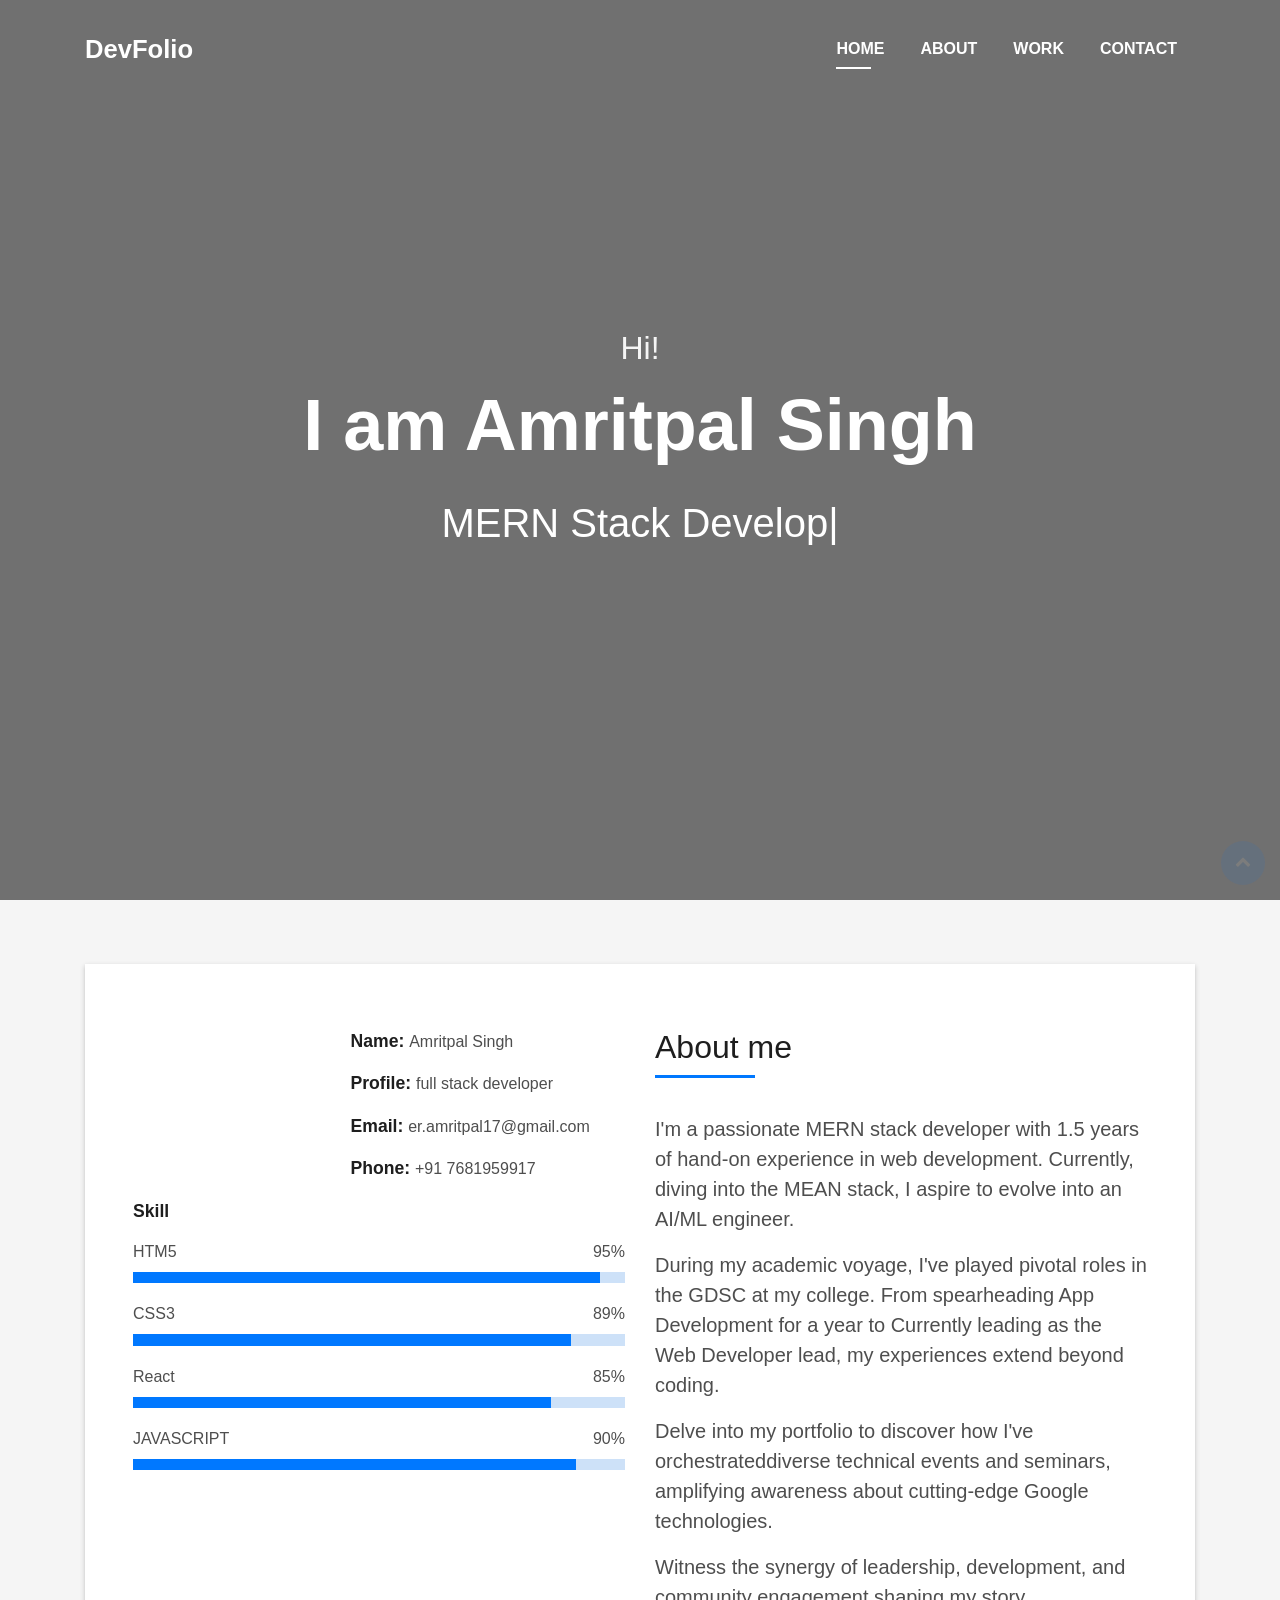
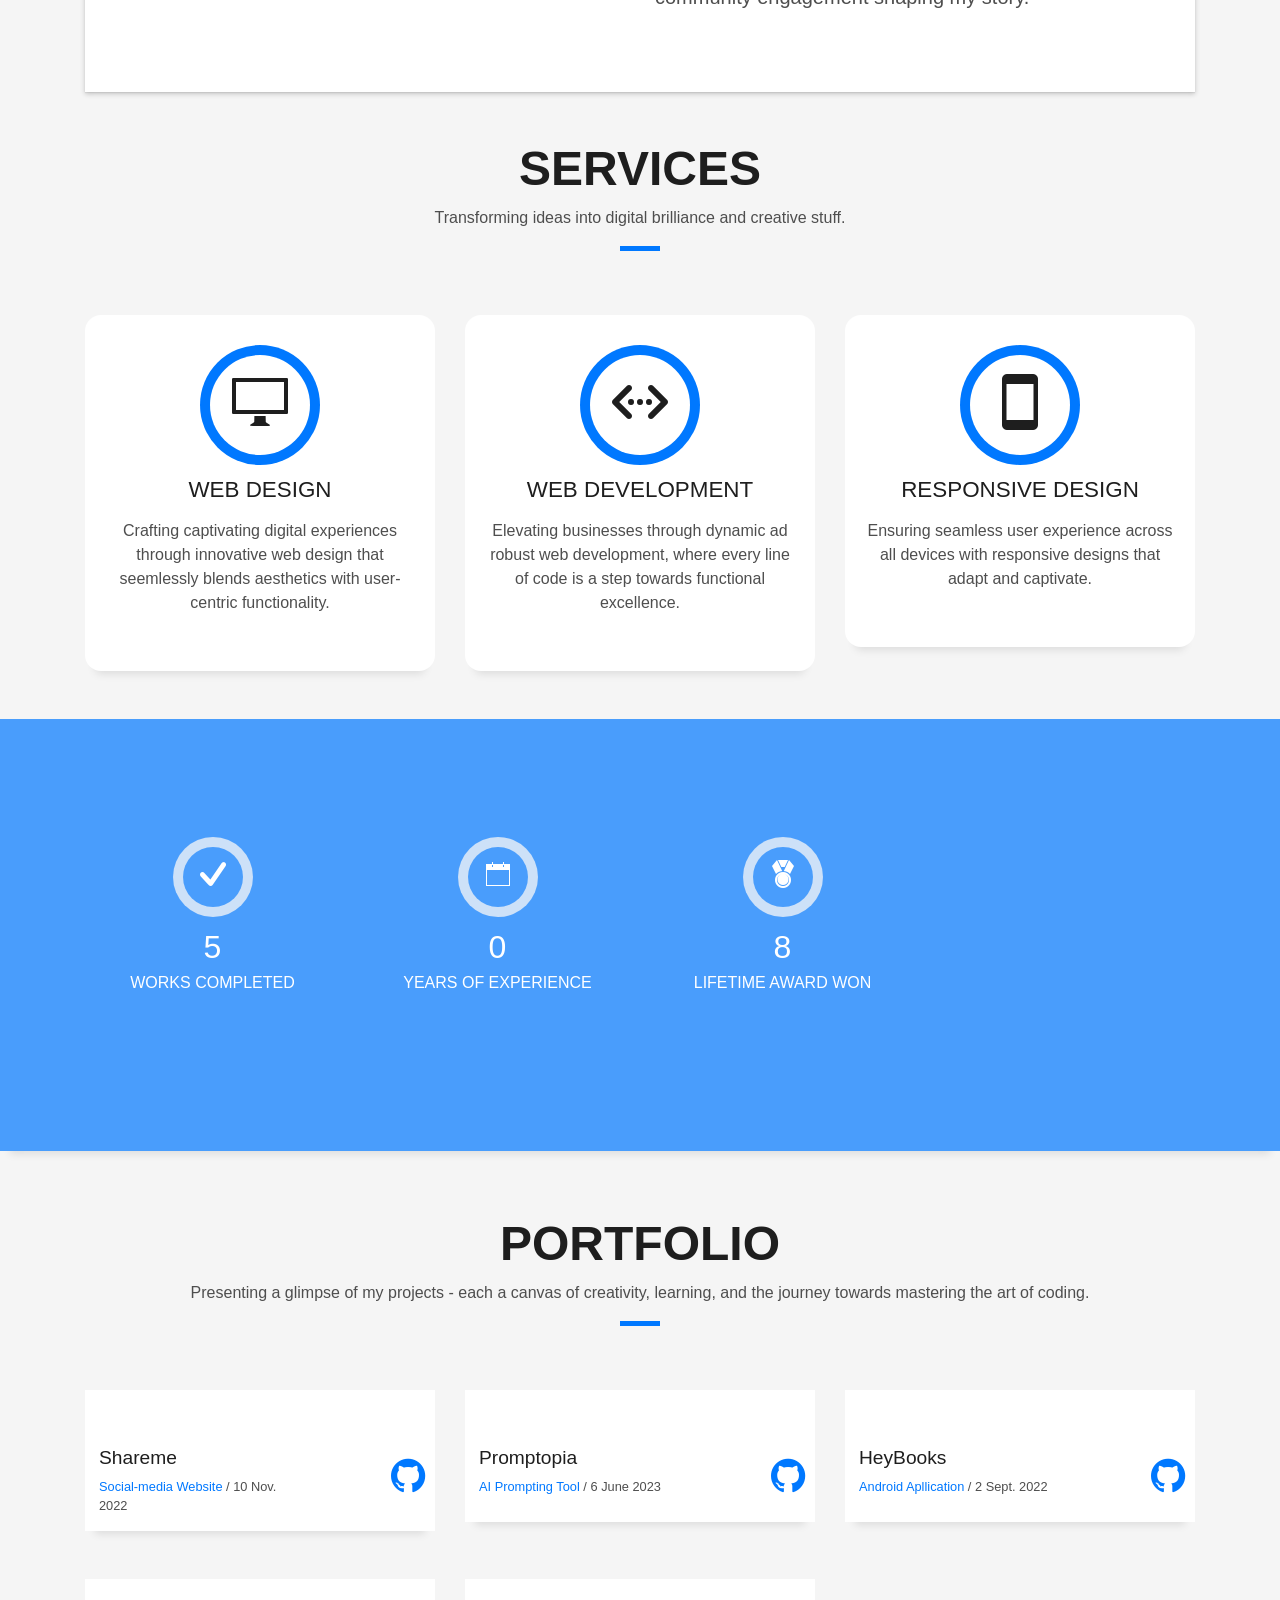
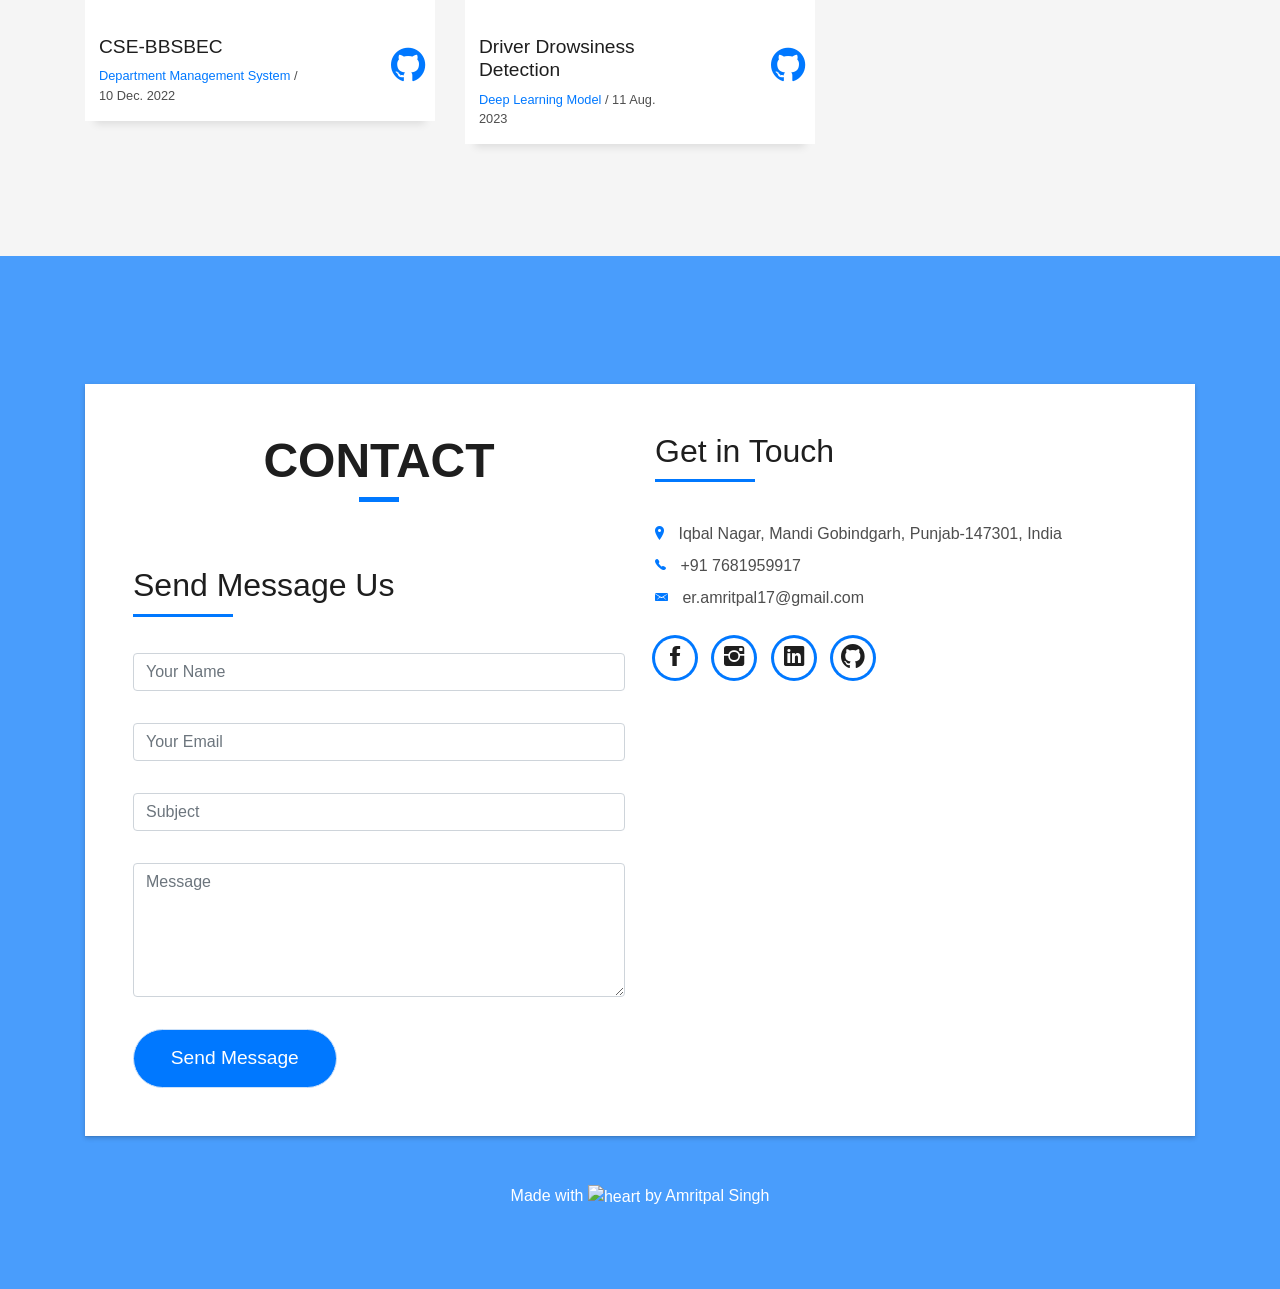
==== commit bb1af575: "debugged" ====
--- a/index.html
+++ b/index.html
@@ -335,6 +335,7 @@
         </div>
       </div>
       <div class="row">
+
         <div class="col-md-4">
           <div class="work-box">
             <a href="img/work-1.jpg" data-lightbox="gallery-mf">
@@ -351,13 +352,16 @@
                   </div>
                   <div class="col-sm-4">
                     <div class="w-like">
-                      <span class="fa fa-github">
+                      <span class="fa fa-github"></span>
+                    </div>
                   </div>
                 </div>
               </div>
             </a>
           </div>
         </div>
+
+
         <div class="col-md-4">
           <div class="work-box">
             <a href="img/work-2.jpg" data-lightbox="gallery-mf">
@@ -377,11 +381,13 @@
                       <span class="fa fa-github"></span>
                     </div>
                   </div>
-                </div>
+              </div>
               </div>
             </a>
           </div>
         </div>
+
+        
         <div class="col-md-4">
           <div class="work-box">
             <a href="img/work-3.jpg" data-lightbox="gallery-mf">
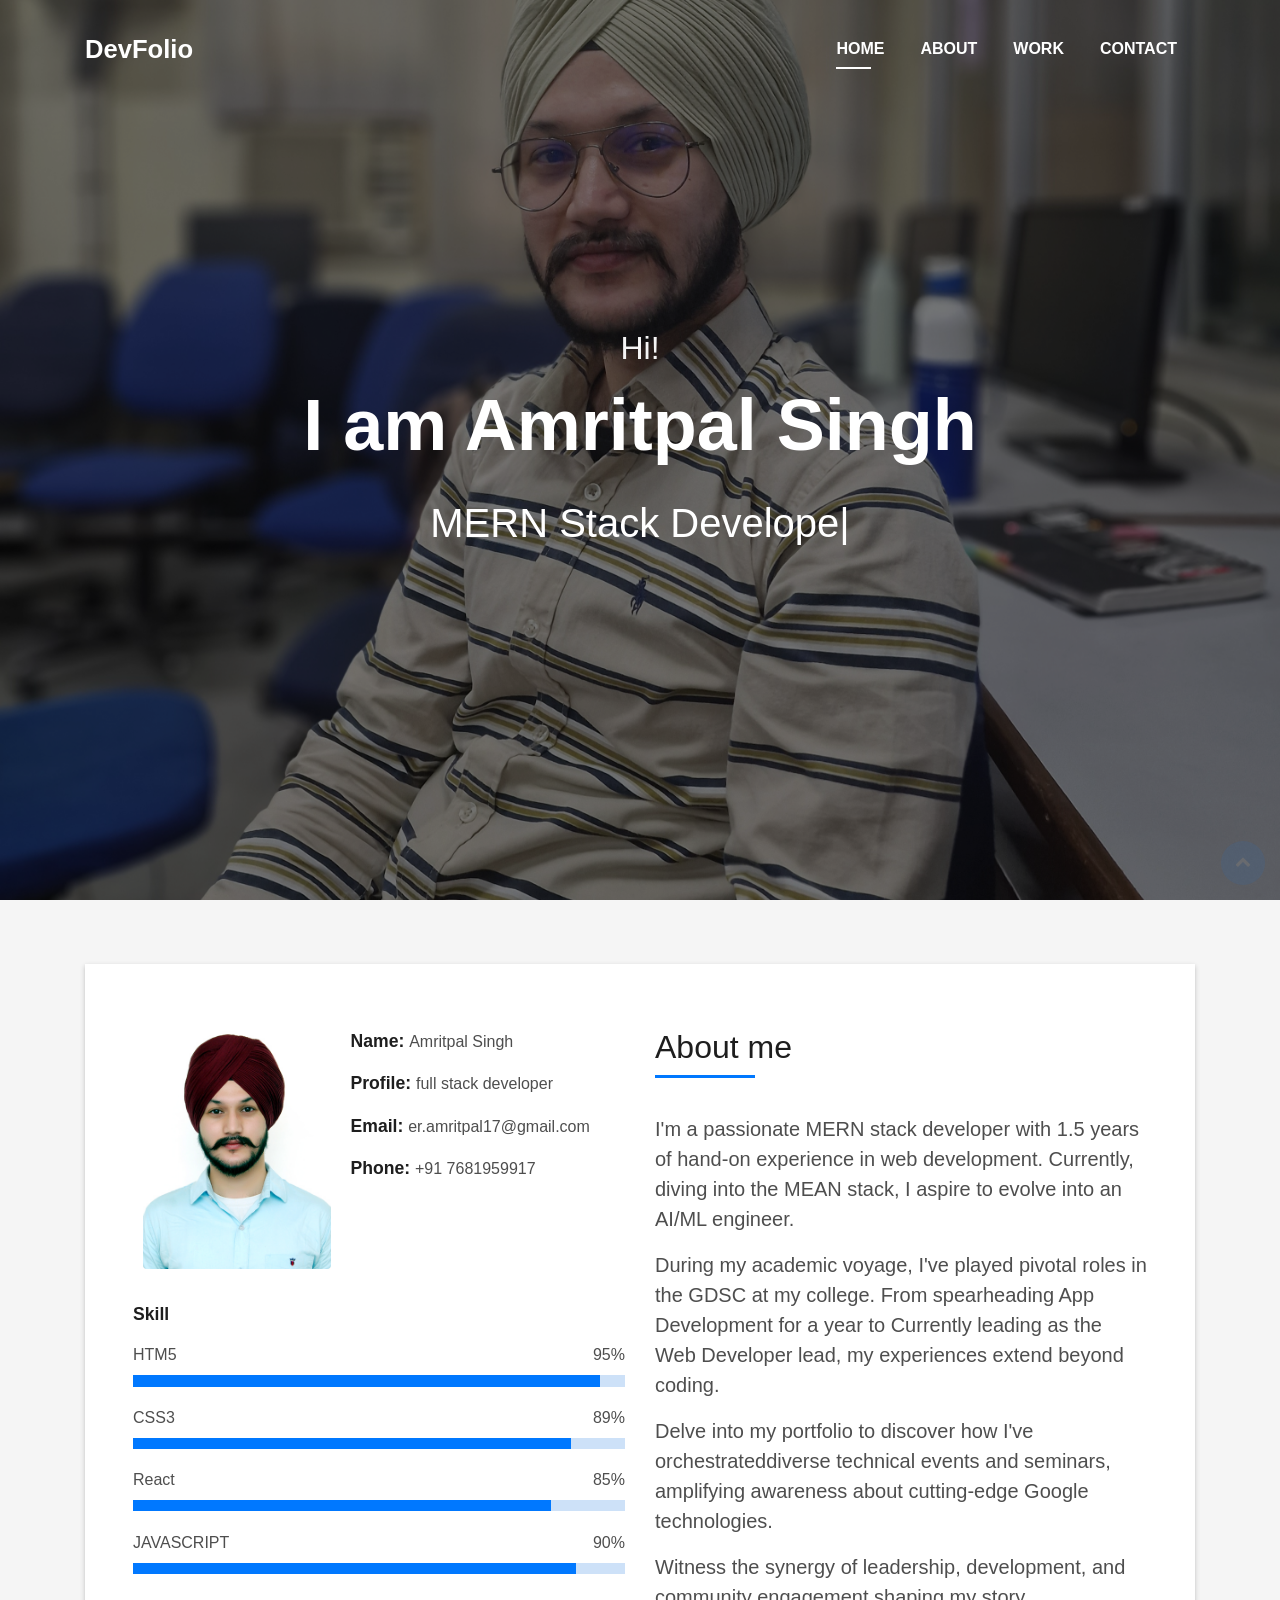
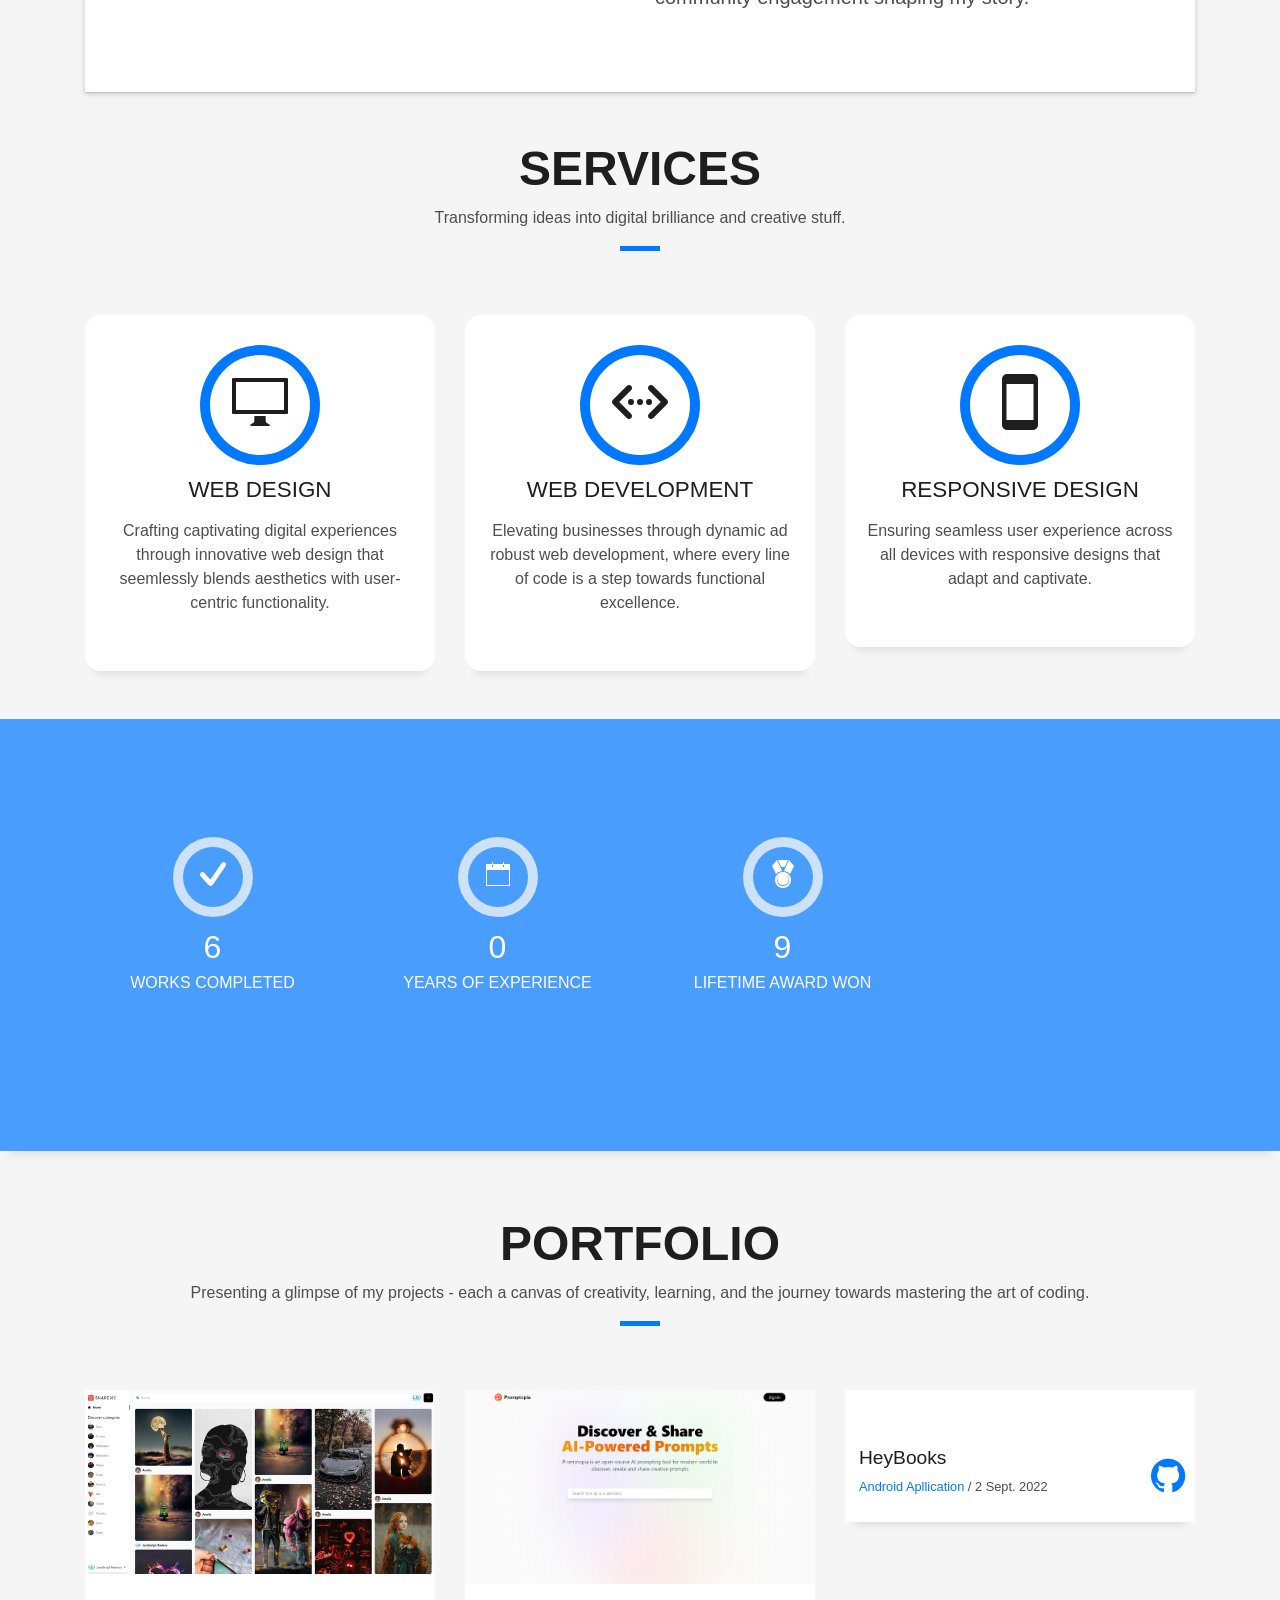
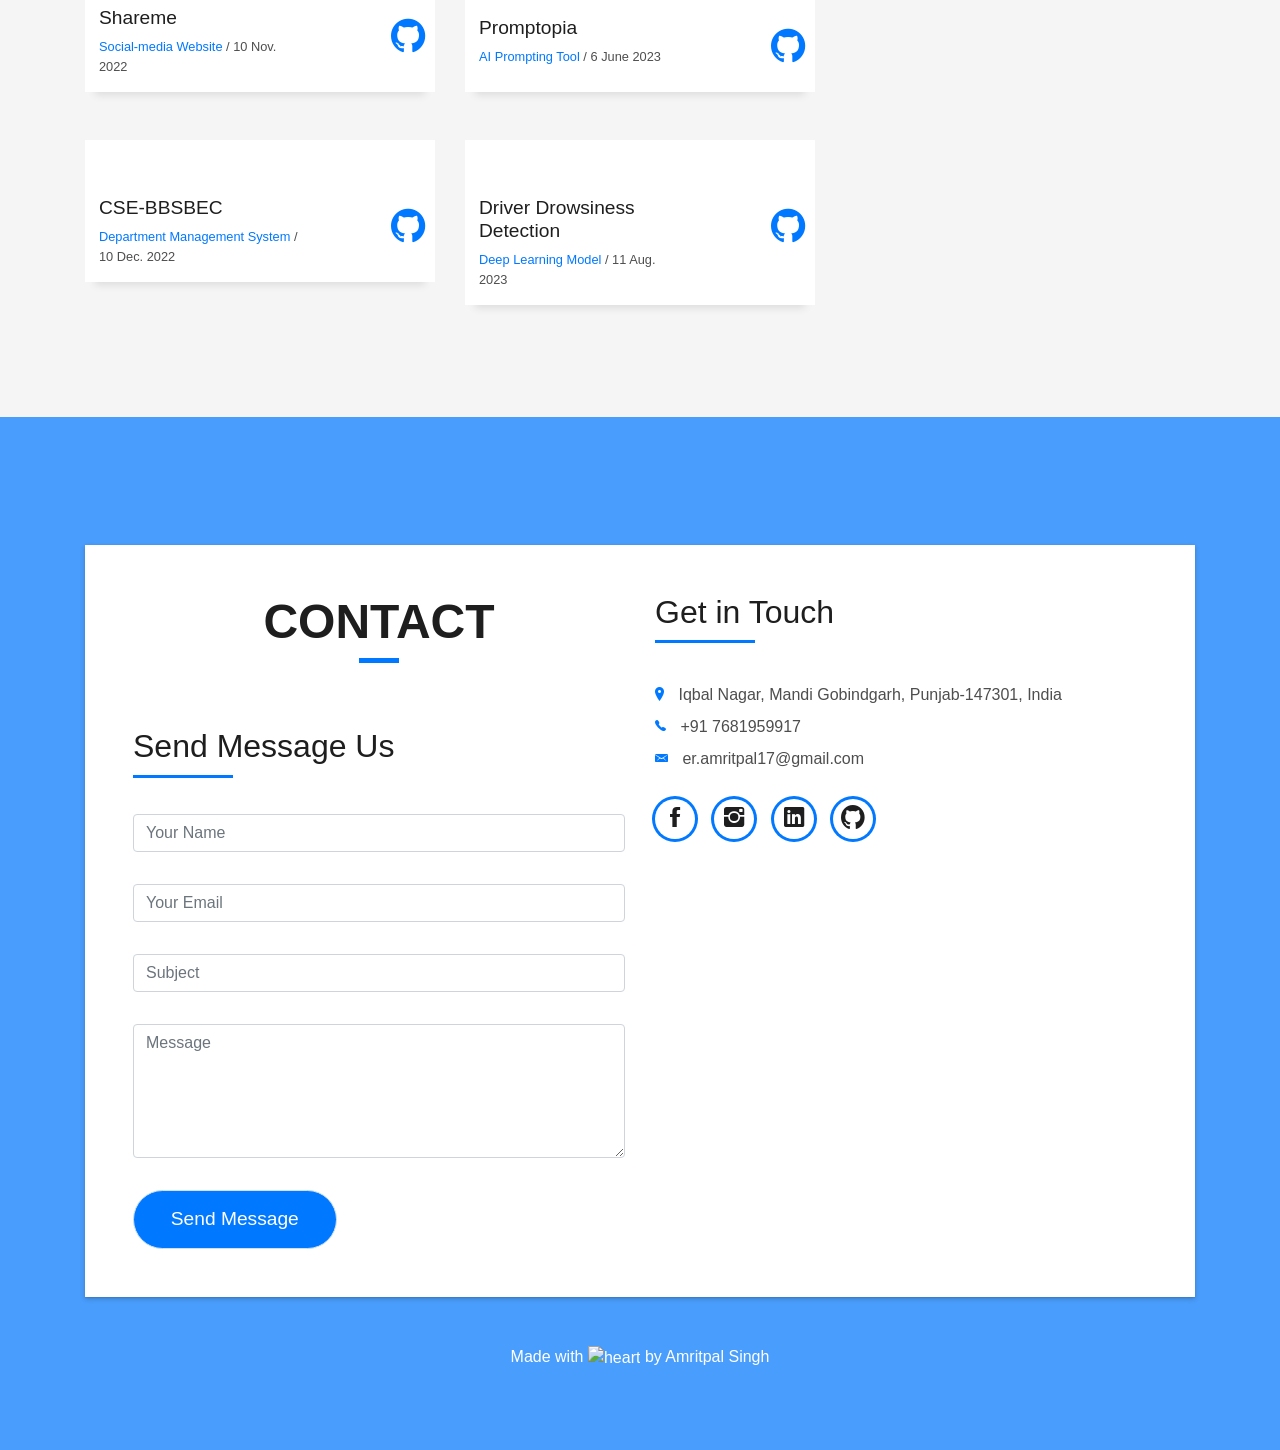
==== commit f4fe4fa1: "adding imgs" ====
--- a/index.html
+++ b/index.html
@@ -463,30 +463,6 @@
           </div>
         </div>
 
-        <!-- <div class="col-md-4">
-          <div class="work-box">
-            <a href="img/work-6.jpg" data-lightbox="gallery-mf">
-              <div class="work-img">
-                <img src="img/work-6.jpg" alt="" class="img-fluid">
-              </div>
-              <div class="work-content">
-                <div class="row">
-                  <div class="col-sm-8">
-                    <h2 class="w-title">Studio Big Bang</h2>
-                    <div class="w-more">
-                      <span class="w-ctegory">Web Design</span> / <span class="w-date">18 Sep. 2017</span>
-                    </div>
-                  </div>
-                  <div class="col-sm-4">
-                    <div class="w-like">
-                      <span class="fa fa-github"></span>
-                    </div>
-                  </div>
-                </div>
-              </div>
-            </a>
-          </div>
-        </div> -->
         
       </div>
     </div>
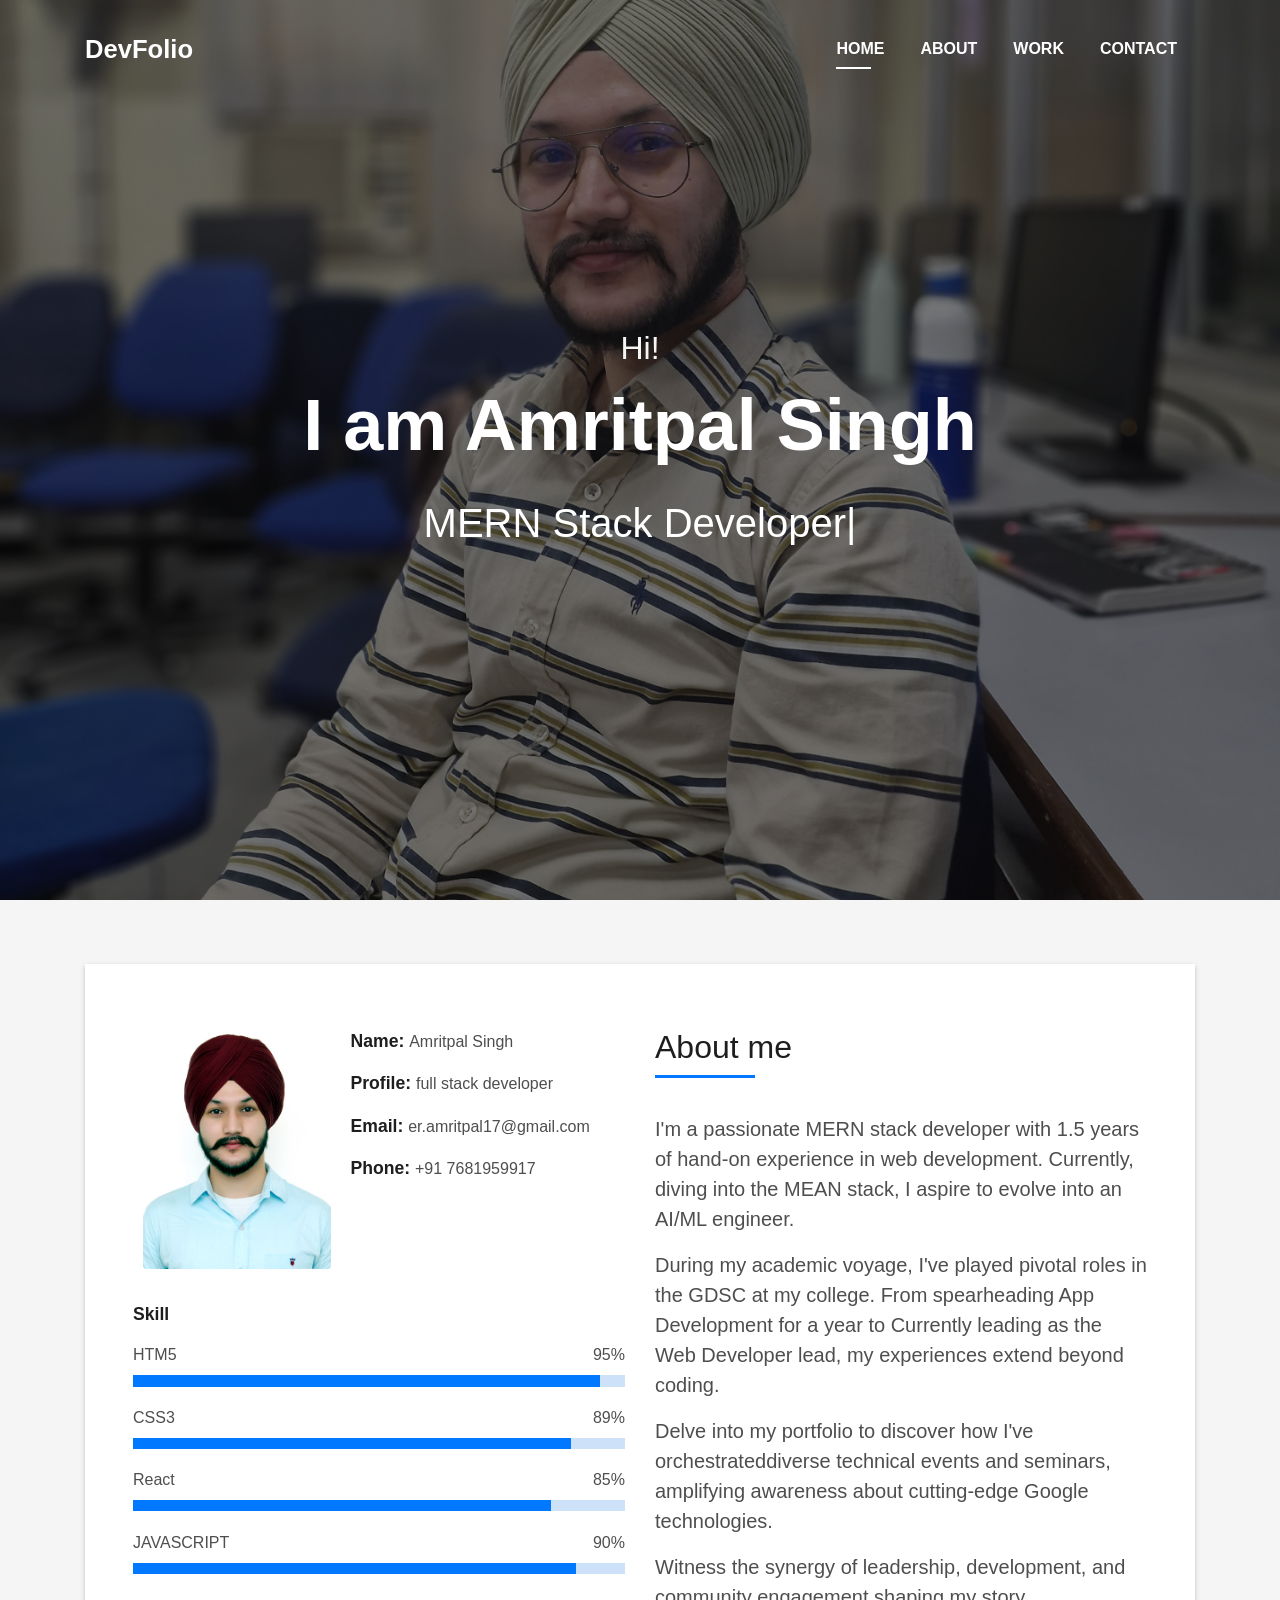
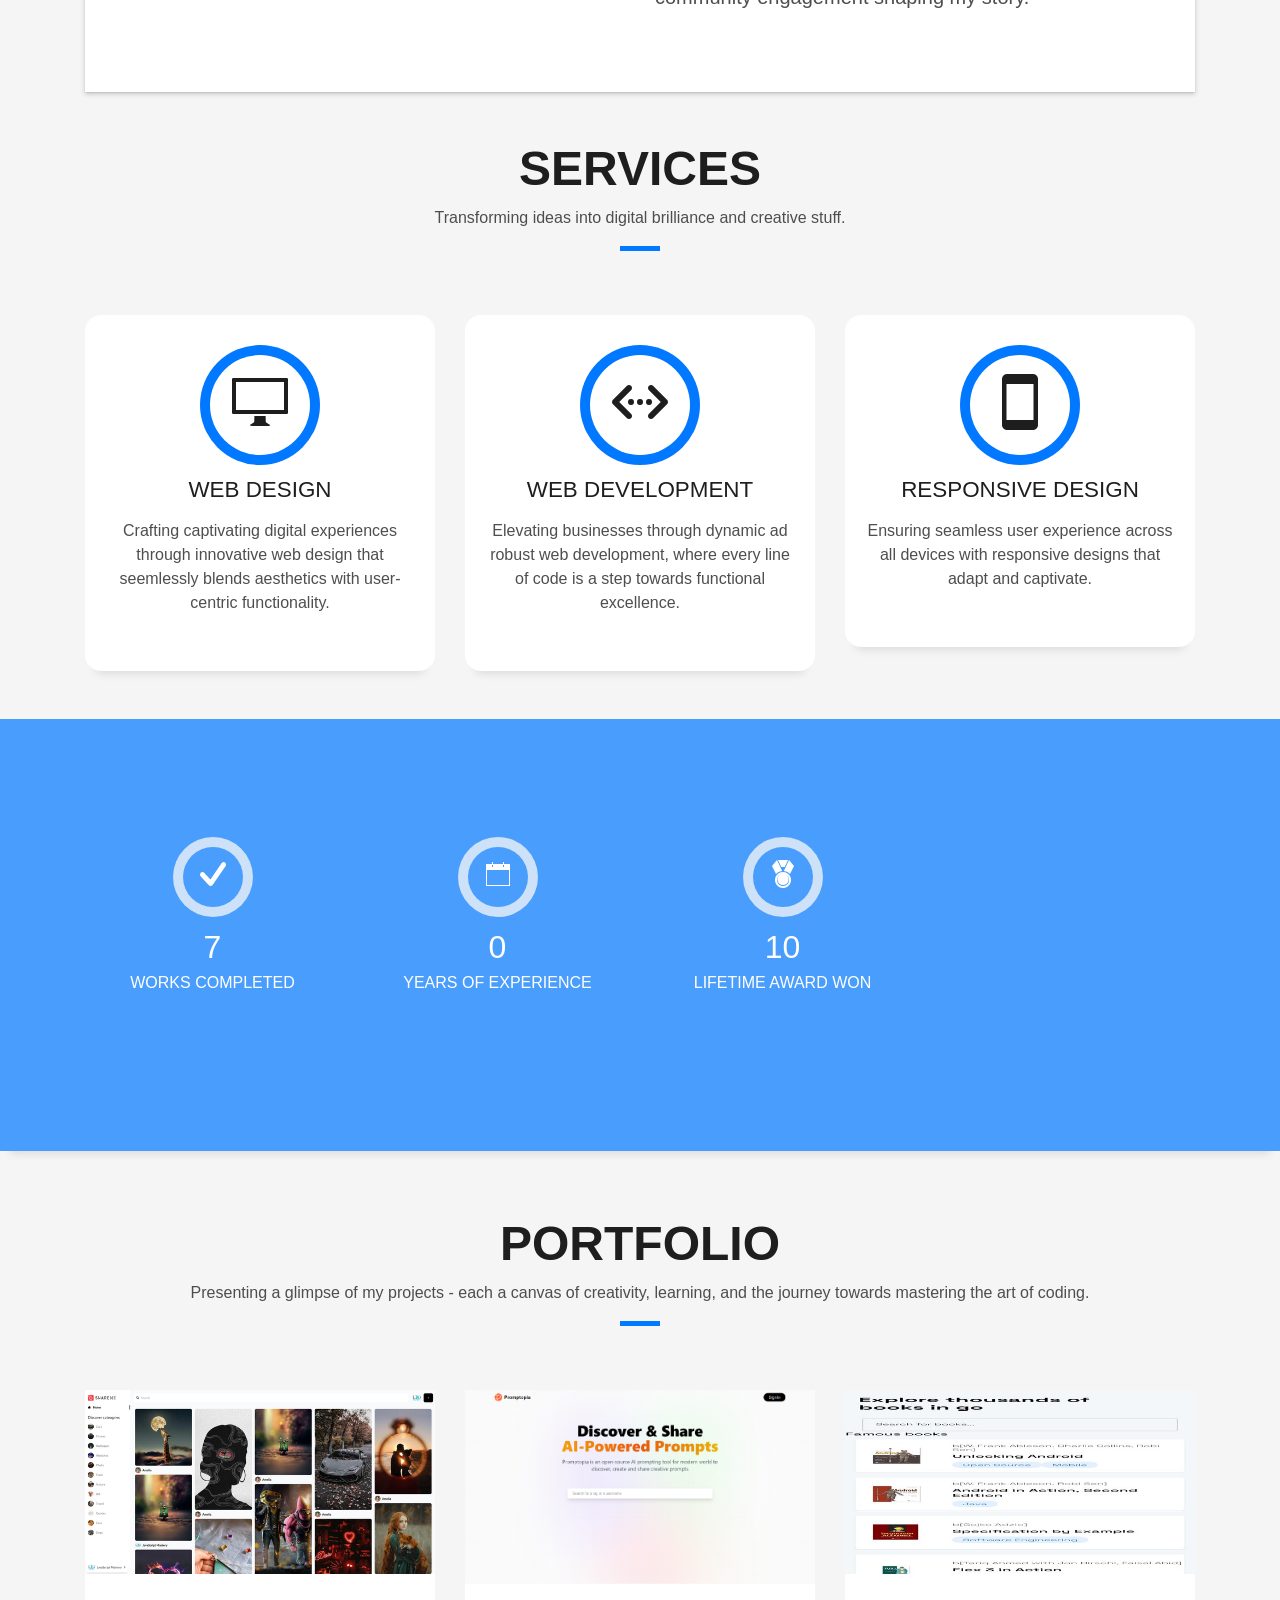
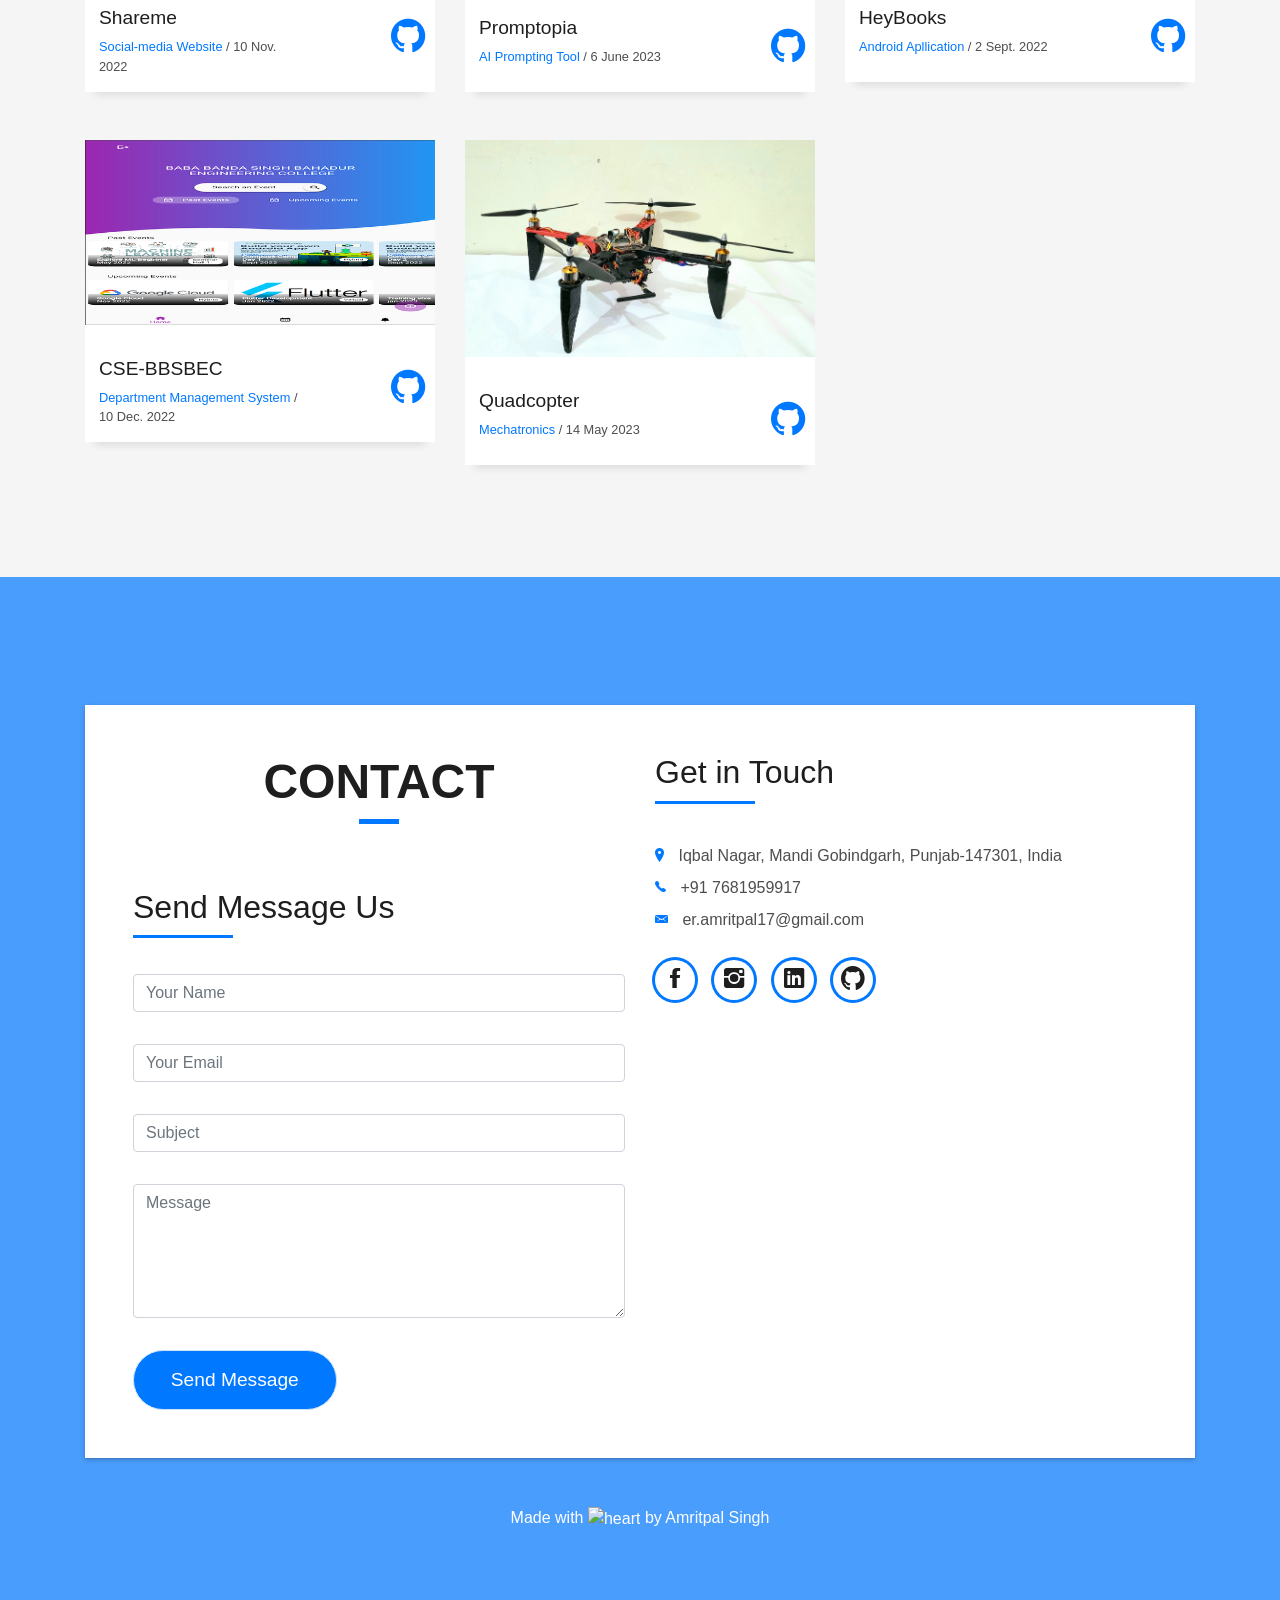
==== commit f44c9ba7: "fixing issues" ====
--- a/index.html
+++ b/index.html
@@ -390,7 +390,7 @@
         
         <div class="col-md-4">
           <div class="work-box">
-            <a href="img/work-3.jpg" data-lightbox="gallery-mf">
+            <a href="img/work-3.jpg" data-lightbox="gallery-mf" width="50%">
               <div class="work-img">
                 <img src="img/work-3.jpg" alt="" class="img-fluid">
               </div>
@@ -415,9 +415,9 @@
 
         <div class="col-md-4">
           <div class="work-box">
-            <a href="img/work-5.jpg" data-lightbox="gallery-mf">
+            <a href="img/work-4.jpg" data-lightbox="gallery-mf">
               <div class="work-img">
-                <img src="img/work-5.jpg" alt="" class="img-fluid">
+                <img src="img/work-4.jpg" alt="" class="img-fluid">
               </div>
               <div class="work-content">
                 <div class="row">
@@ -440,16 +440,16 @@
 
         <div class="col-md-4">
           <div class="work-box">
-            <a href="img/work-4.jpg" data-lightbox="gallery-mf">
+            <a href="img/work-5.jpg" data-lightbox="gallery-mf">
               <div class="work-img">
-                <img src="img/work-4.jpg" alt="" class="img-fluid">
+                <img src="img/work-5.jpg" alt="" class="img-fluid">
               </div>
               <div class="work-content">
                 <div class="row">
                   <div class="col-sm-8">
-                    <h2 class="w-title"><a href="https://github.com/i-amritpal/Driver-Drowsiness-Detection-using-Deep-Learning">Driver Drowsiness Detection</a></h2>
+                    <h2 class="w-title"><a href="https://github.com/i-amritpal/Quadcopter">Quadcopter</a></h2>
                     <div class="w-more">
-                      <span class="w-ctegory">Deep Learning Model</span> / <span class="w-date">11 Aug. 2023</span>
+                      <span class="w-ctegory">Mechatronics</span> / <span class="w-date">14 May 2023</span>
                     </div>
                   </div>
                   <div class="col-sm-4">
@@ -716,10 +716,8 @@
         </div>
       </div>
     </div>
+    
     <footer>
-
-     
-
       <div class="container">
         <div class="row">
           <div class="col-sm-12">
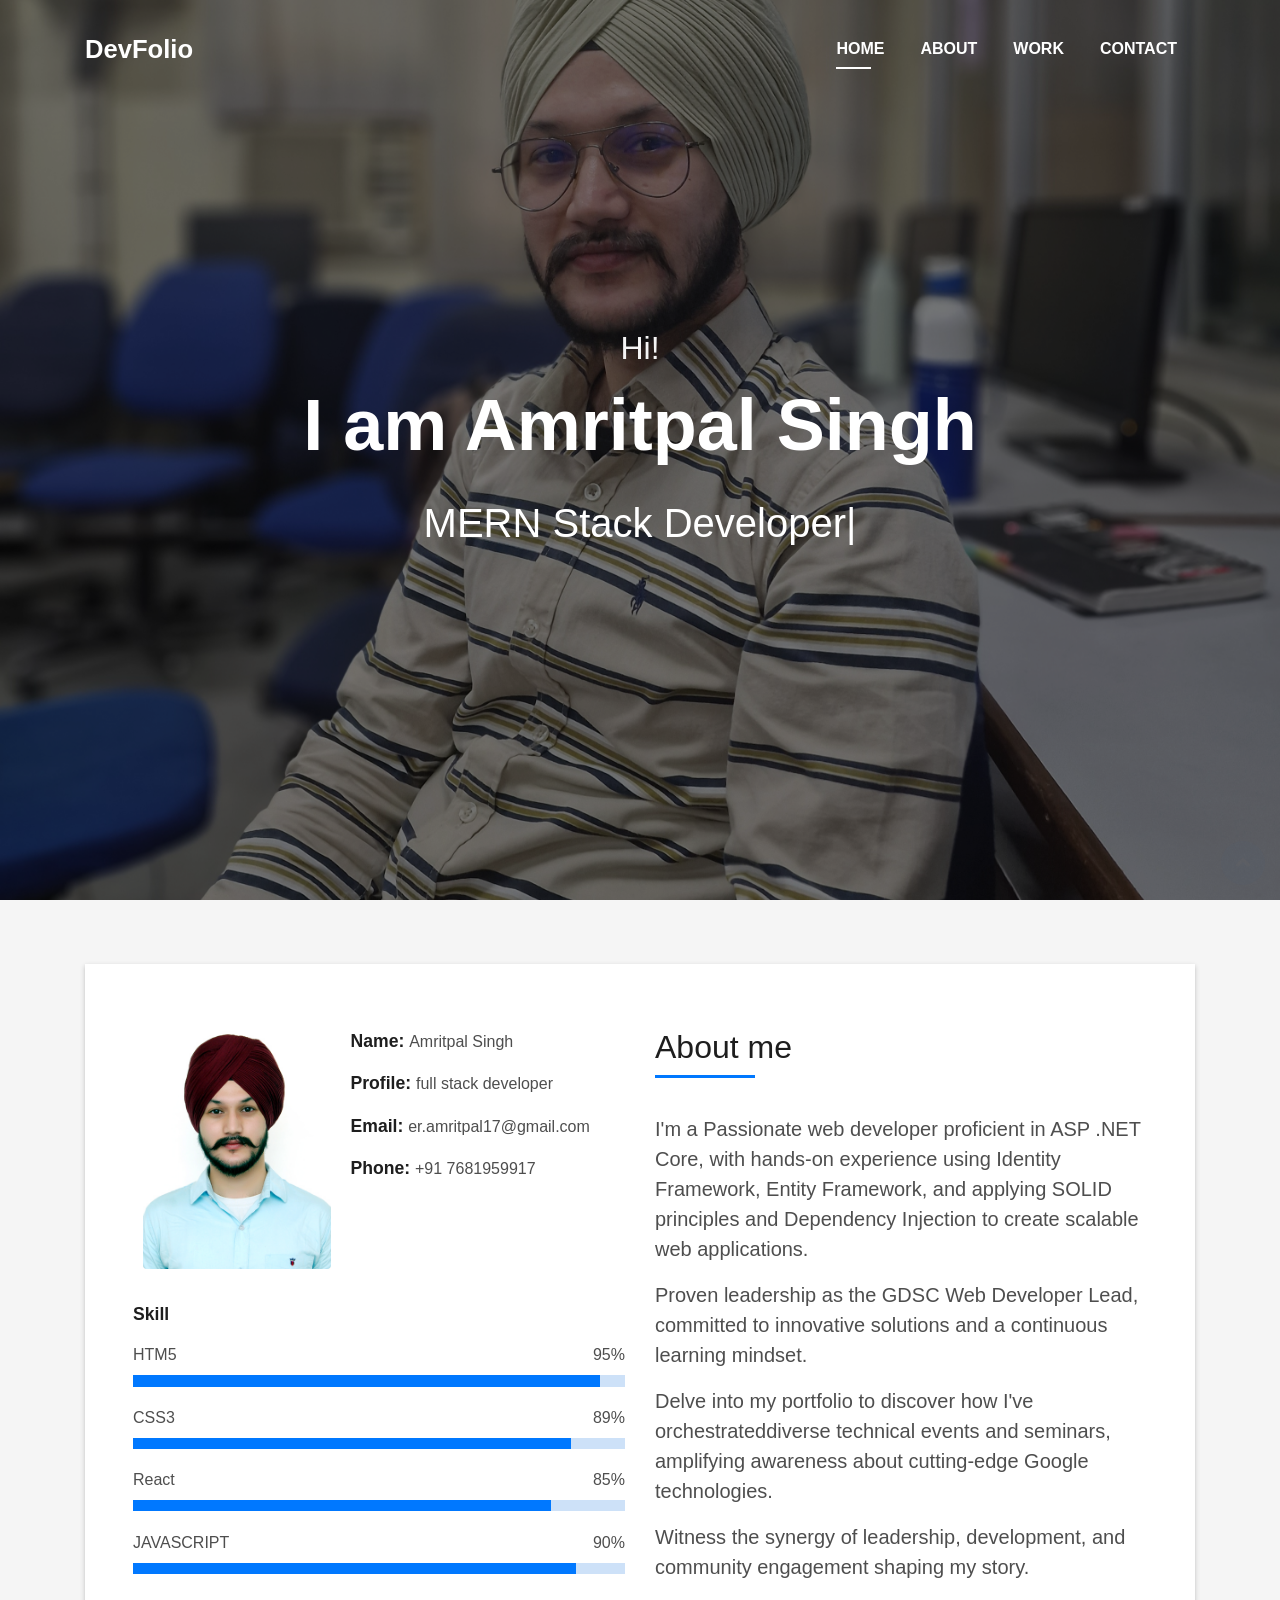
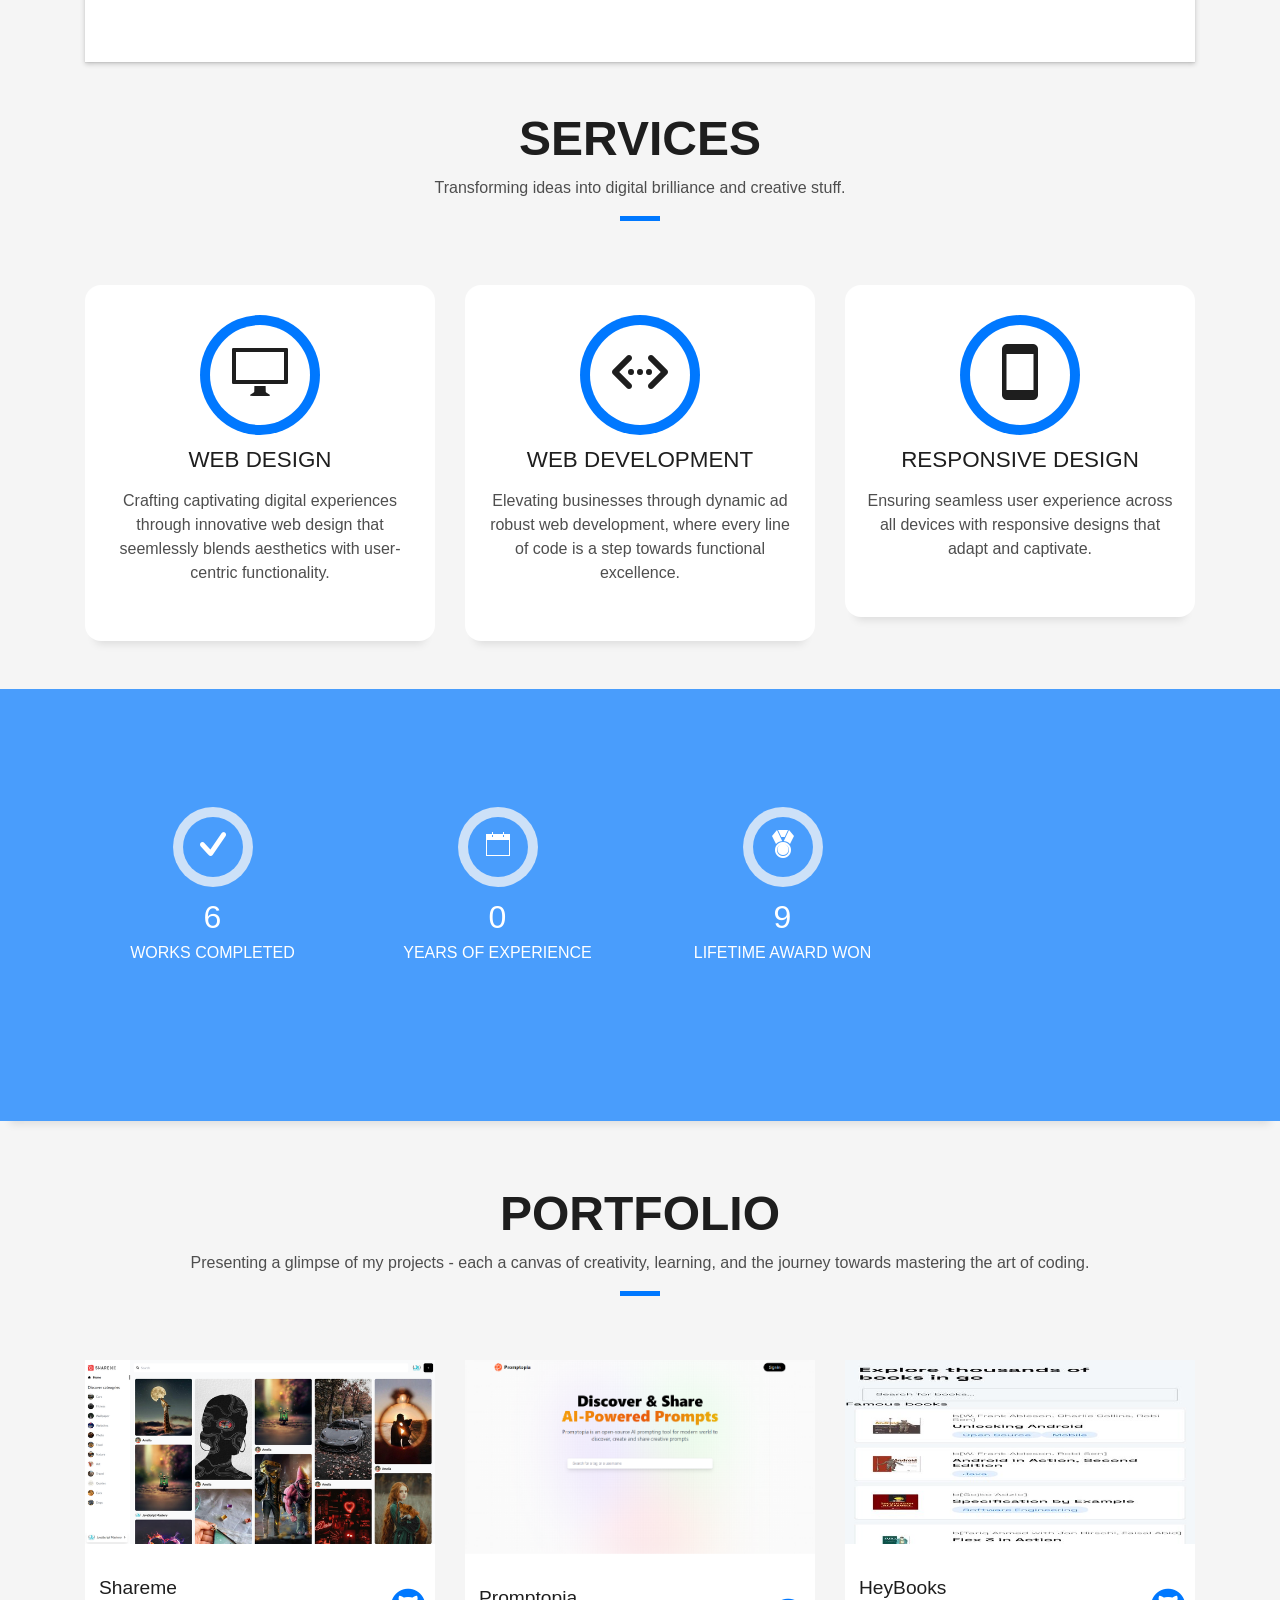
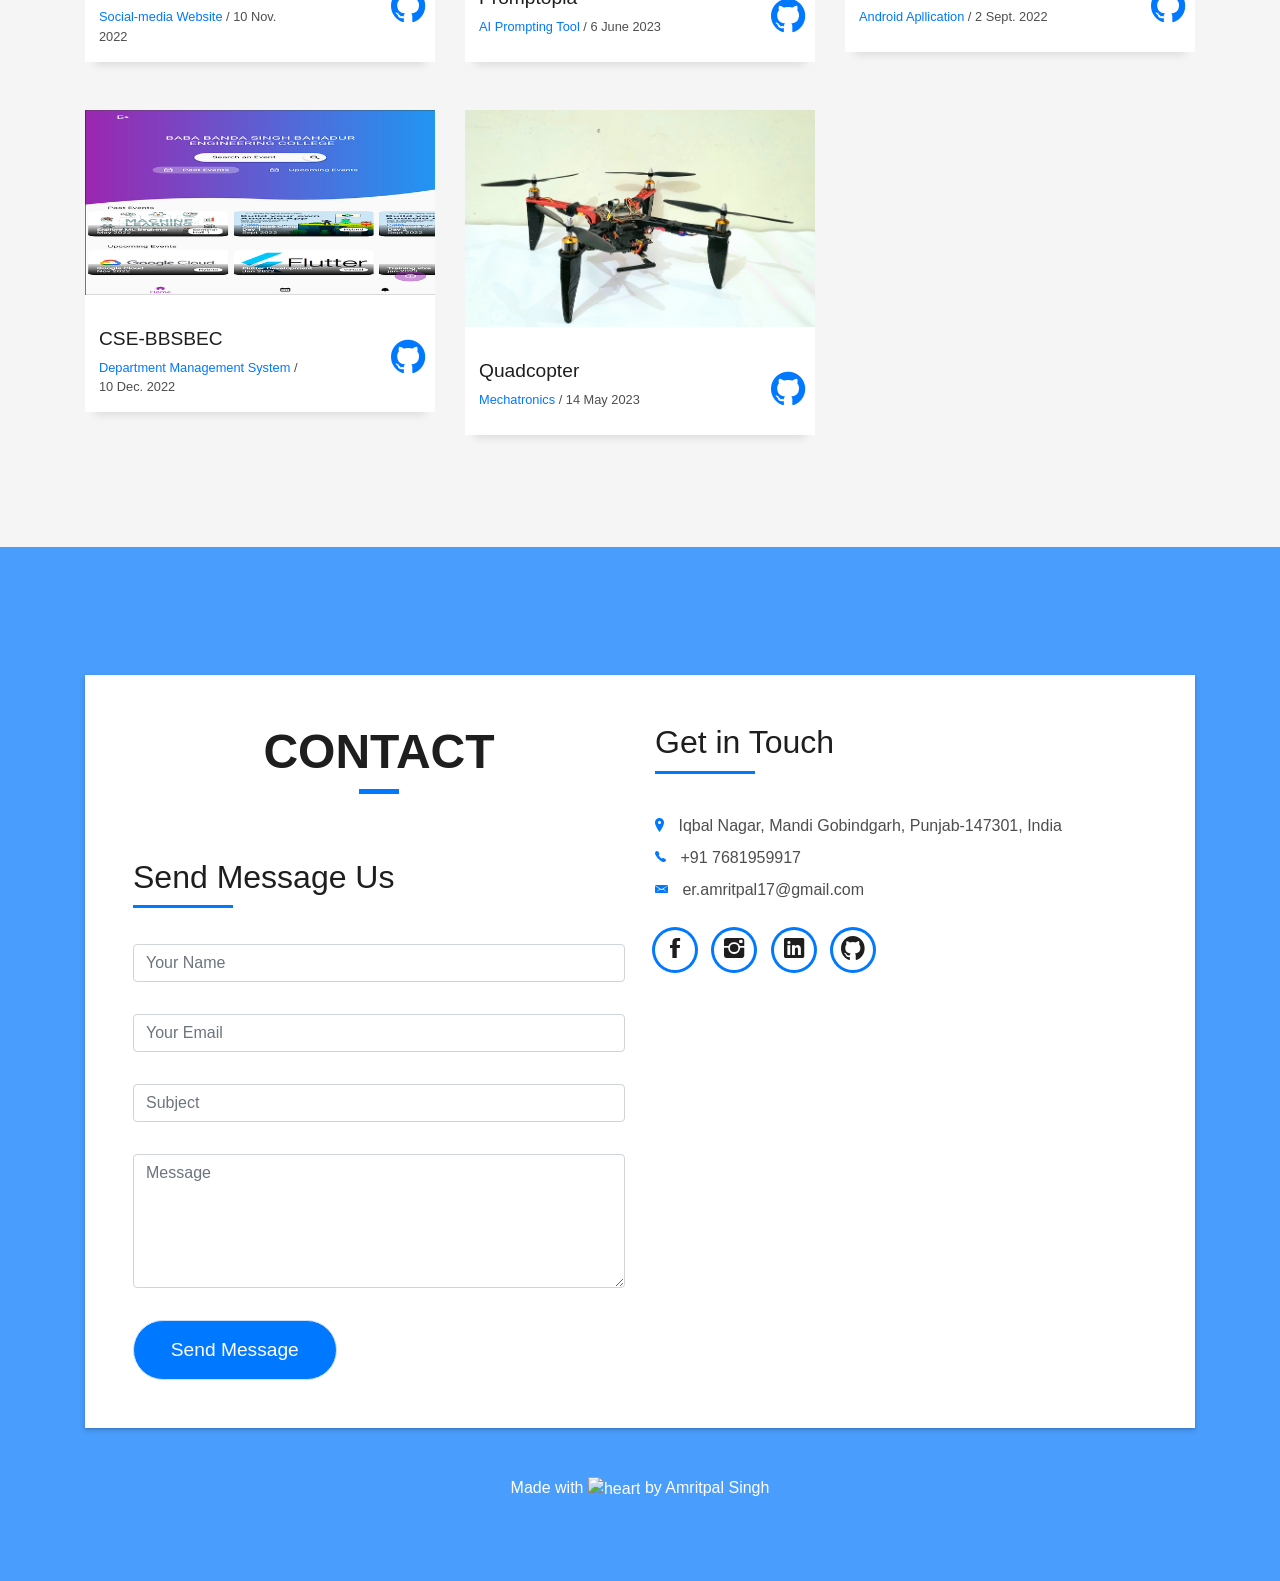
==== commit dbc3529a: "Update index.html" ====
--- a/index.html
+++ b/index.html
@@ -140,11 +140,11 @@
                     </h5>
                   </div>
                   <p class="lead">
-                    I'm a passionate MERN stack developer with <b>1.5 years</b> of hand-on experience in web development. Currently, diving into the MEAN stack, I aspire to evolve into an AI/ML engineer.
-                  </p>
+                    I'm a Passionate web developer proficient in ASP .NET Core, with hands-on experience using Identity Framework, Entity
+Framework, and applying SOLID principles and Dependency Injection to create scalable web applications.    </p>
                   <p class="lead">
-                    During my academic voyage, I've played pivotal roles in the GDSC at my college. From spearheading App Development for a year to Currently leading as the Web Developer lead, my experiences extend beyond coding.
-                  </p>
+                    Proven
+leadership as the GDSC Web Developer Lead, committed to innovative solutions and a continuous learning mindset.   </p>
                   <p class="lead">
                   Delve into my portfolio to discover how I've orchestrateddiverse technical events and seminars, amplifying awareness about cutting-edge Google technologies.  
                   </p>
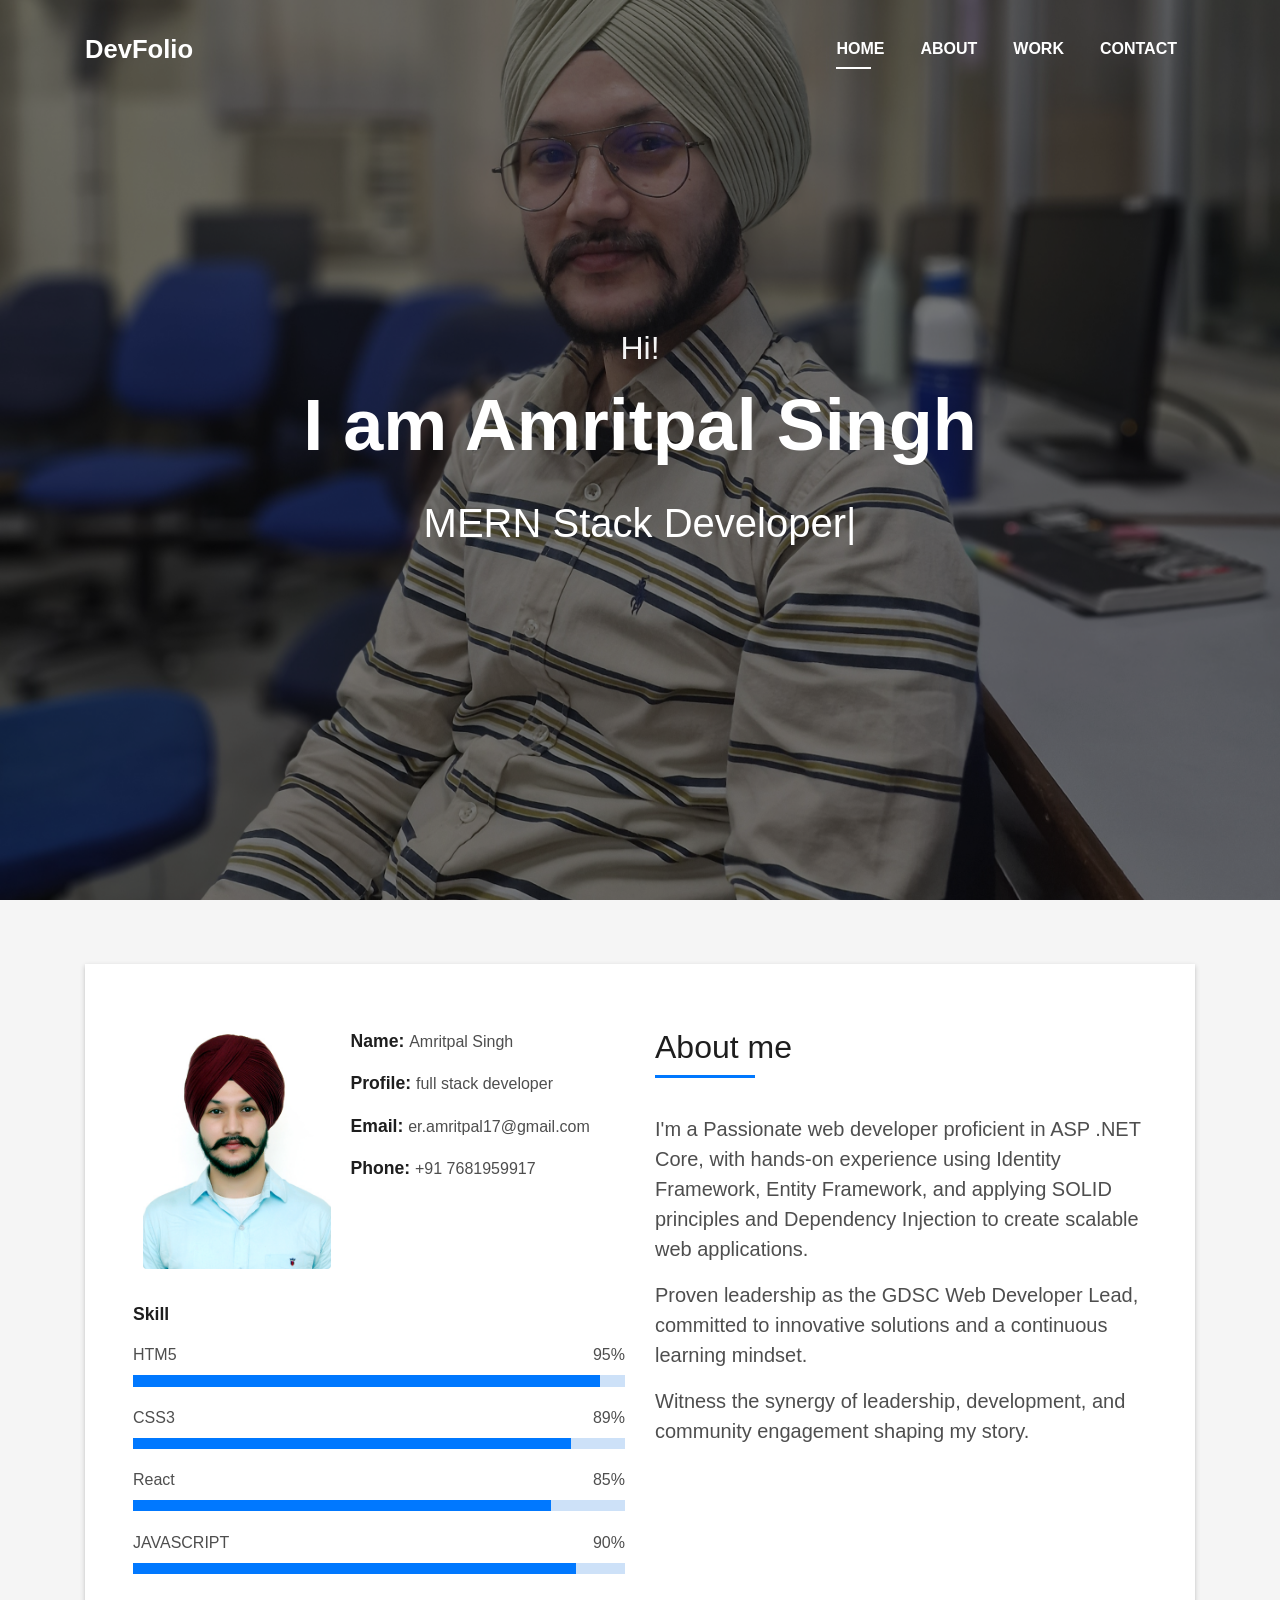
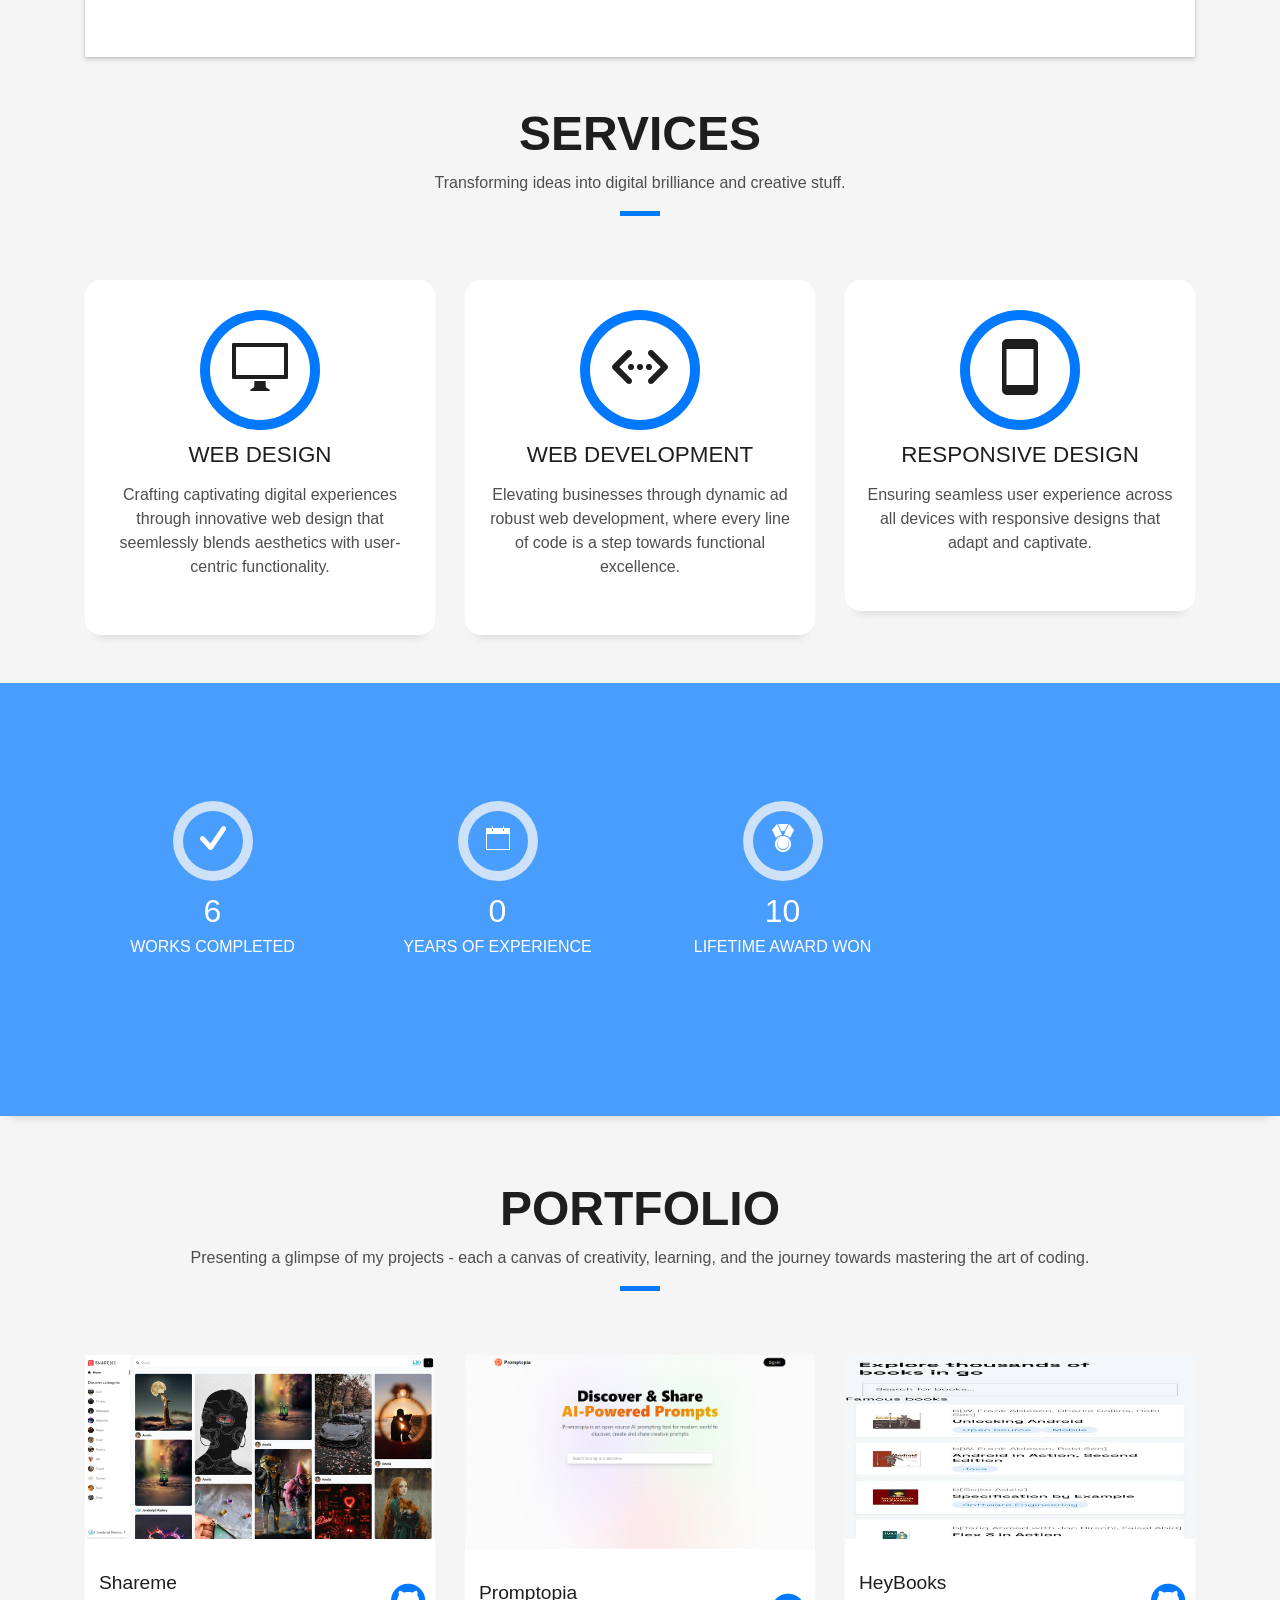
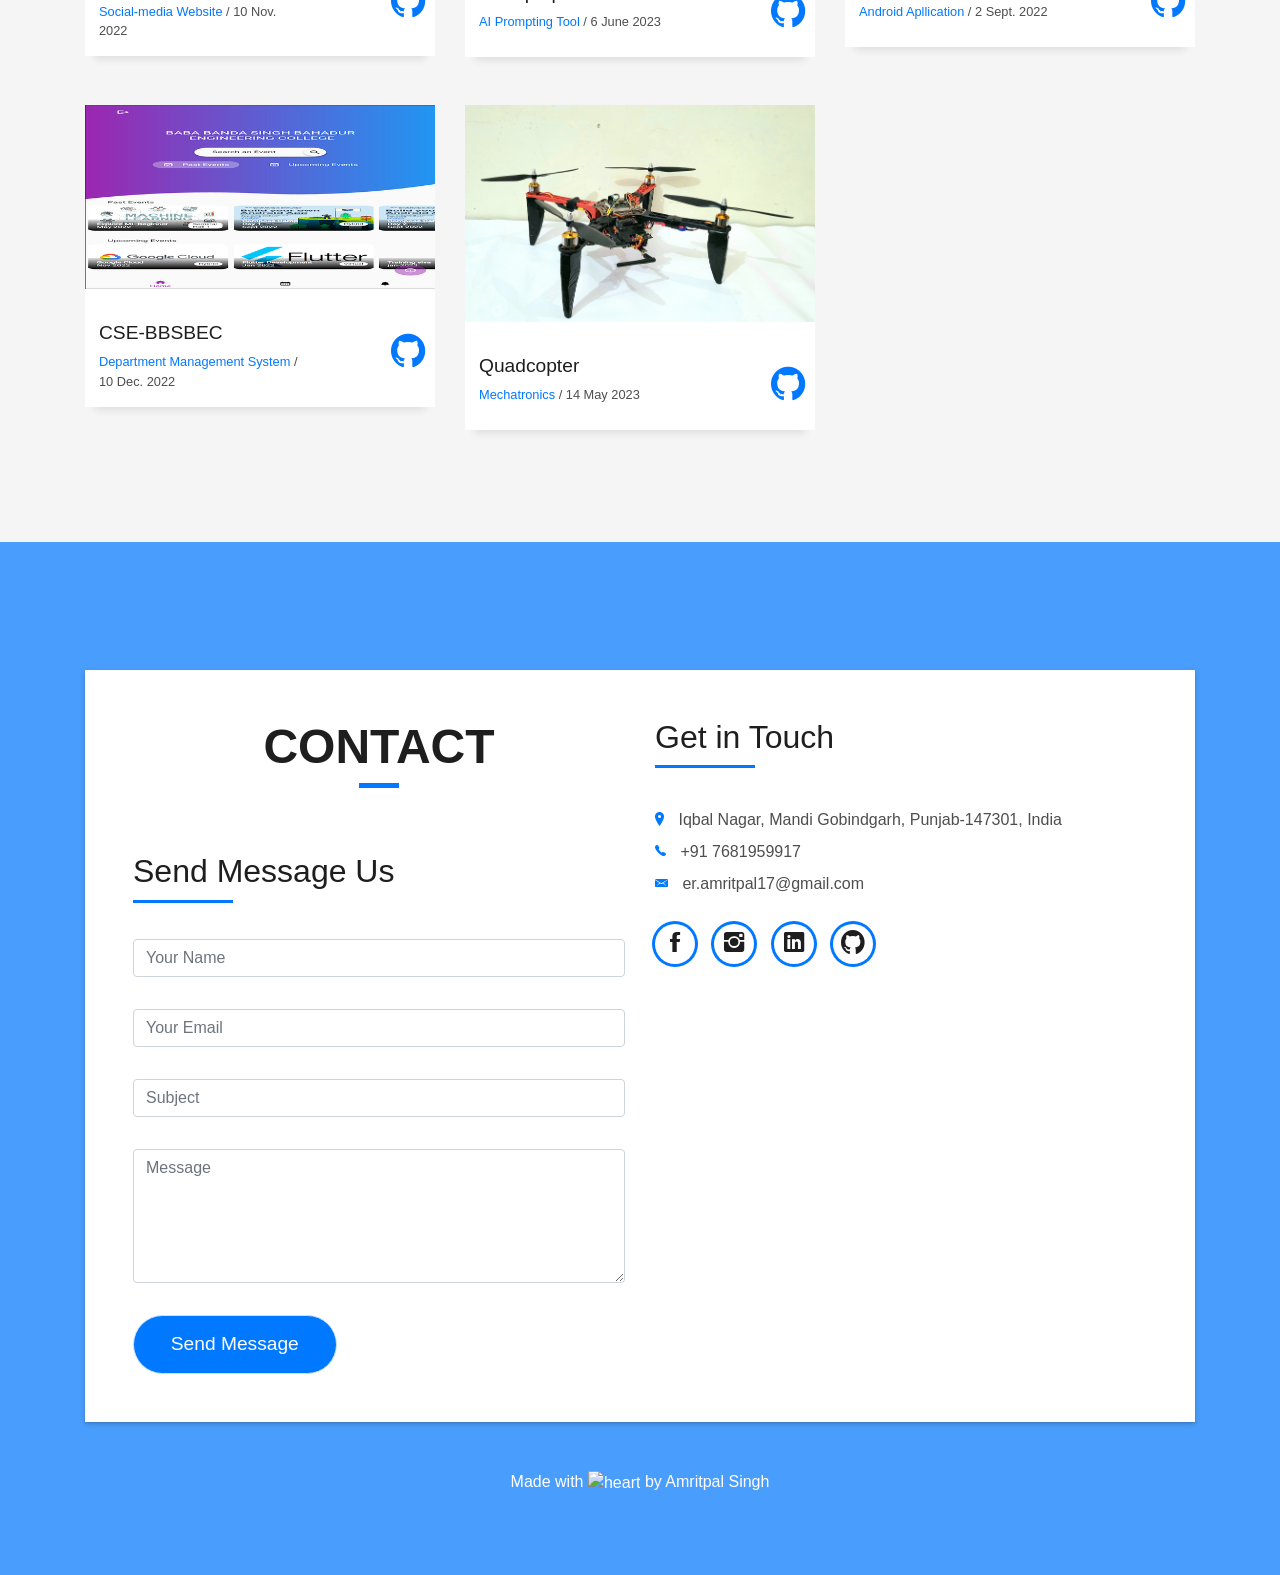
==== commit 5277cf61: "Update index.html" ====
--- a/index.html
+++ b/index.html
@@ -145,9 +145,9 @@
                   <p class="lead">
                     Proven
 leadership as the GDSC Web Developer Lead, committed to innovative solutions and a continuous learning mindset.   </p>
-                  <p class="lead">
+<!--                   <p class="lead">
                   Delve into my portfolio to discover how I've orchestrateddiverse technical events and seminars, amplifying awareness about cutting-edge Google technologies.  
-                  </p>
+                  </p> -->
                   <p class="lead">
                     Witness the synergy of leadership, development, and community engagement shaping my story.
                     </p>
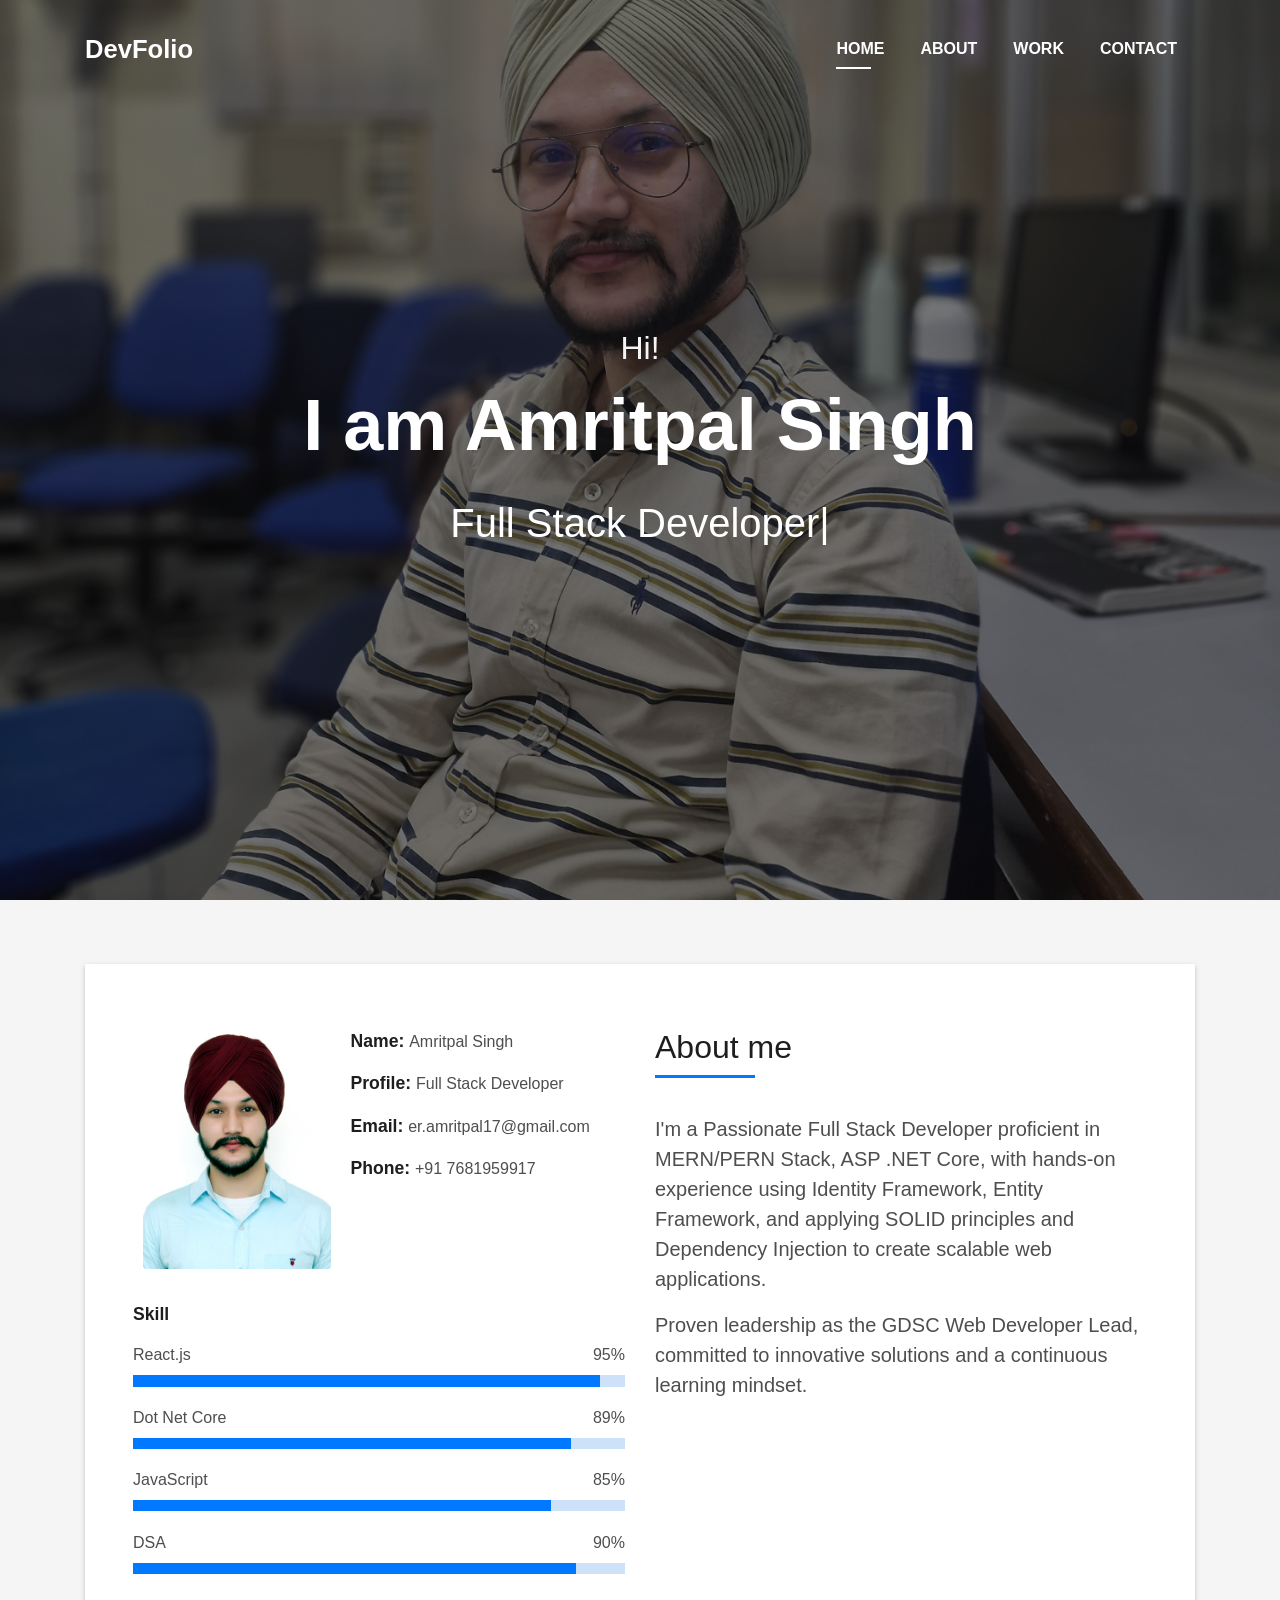
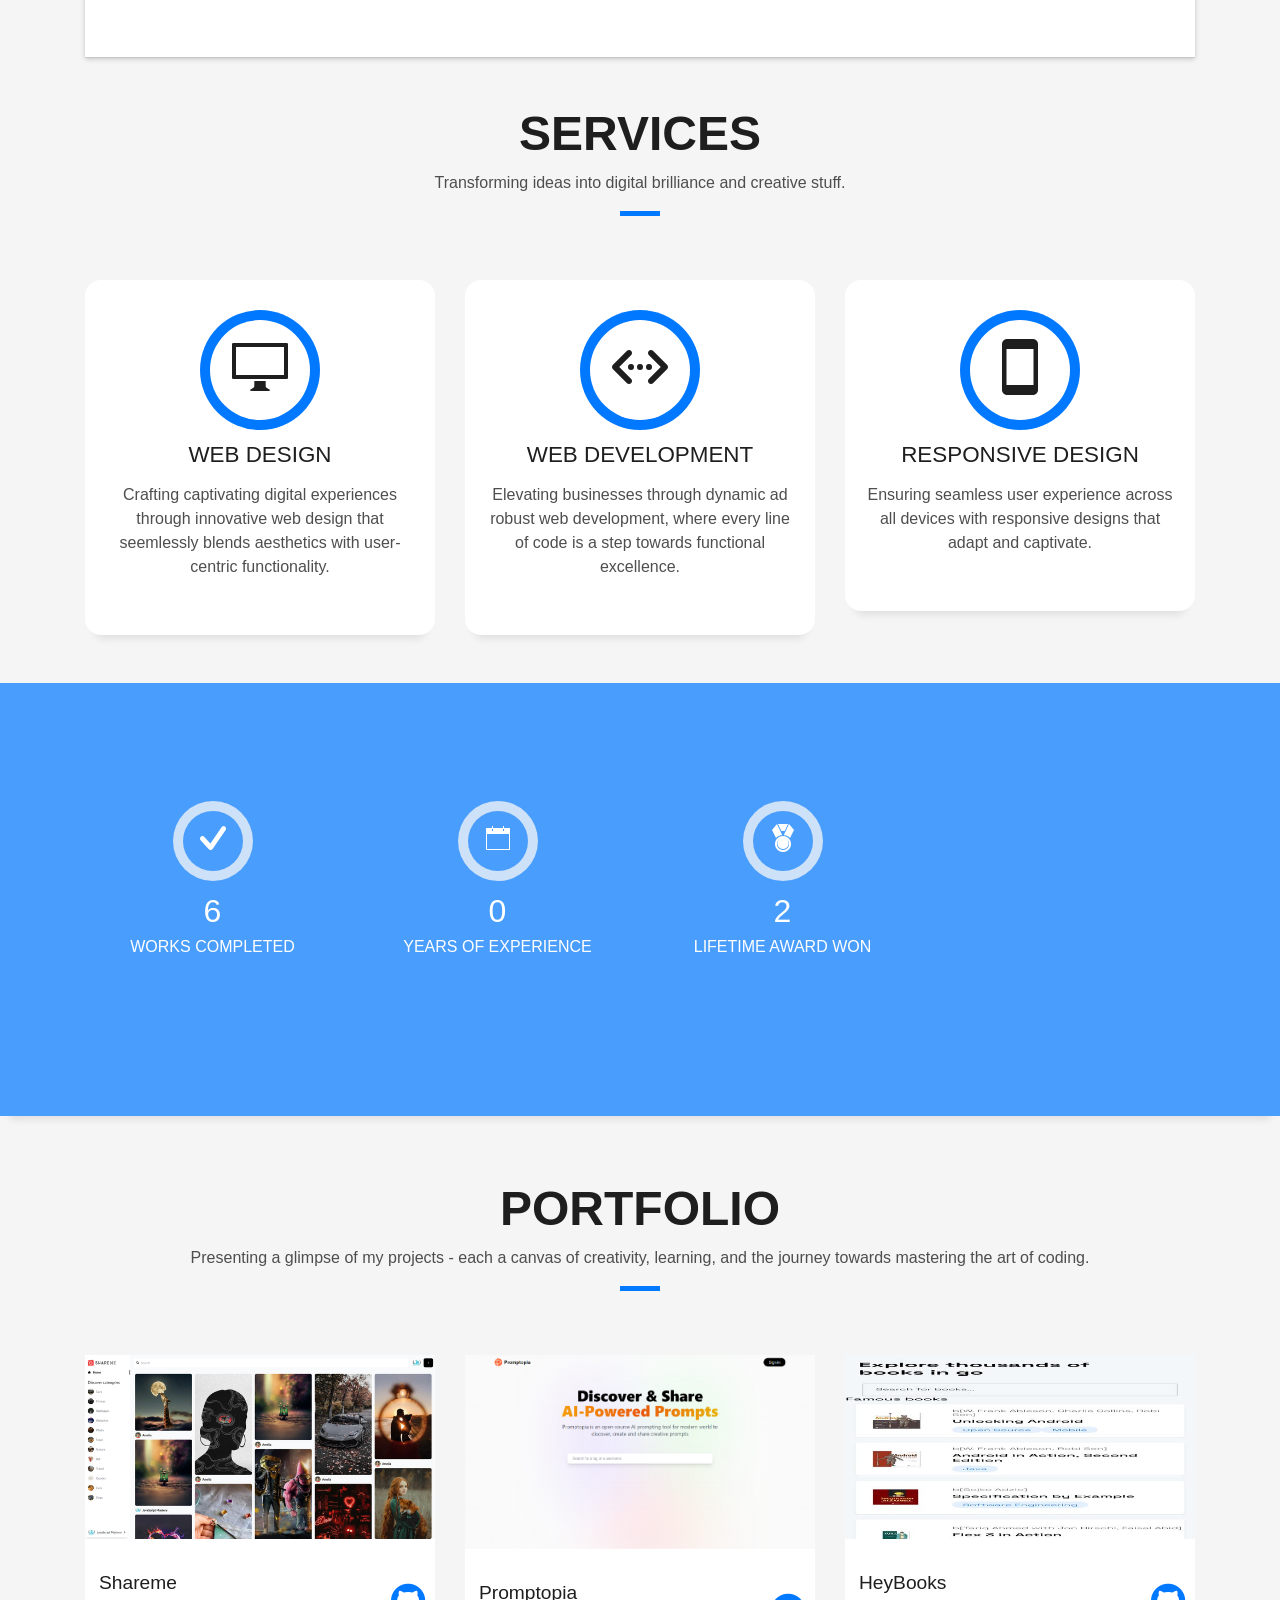
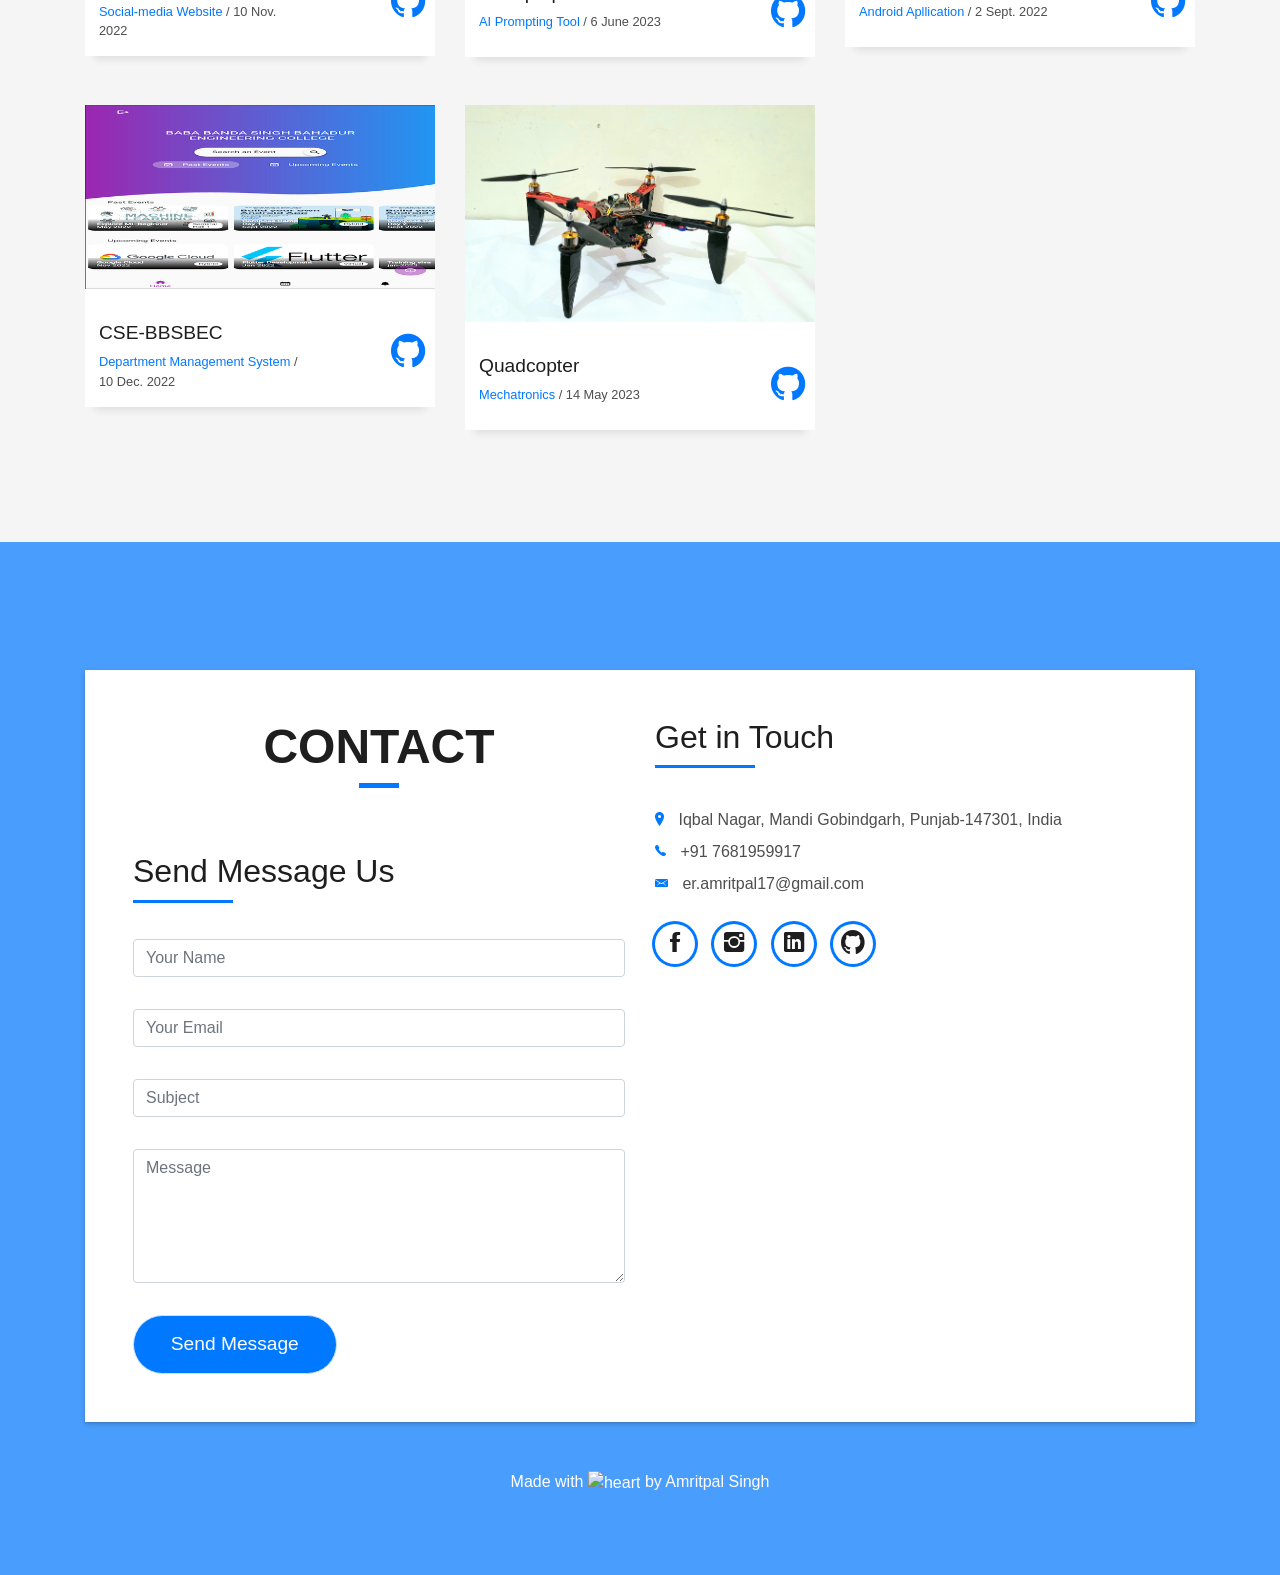
==== commit 549210c3: "Updated Details" ====
--- a/index.html
+++ b/index.html
@@ -23,13 +23,6 @@
 
   <!-- Main Stylesheet File -->
   <link href="css/style.css" rel="stylesheet">
-
-  <!-- =======================================================
-    Theme Name: DevFolio
-    Theme URL: https://bootstrapmade.com/devfolio-bootstrap-portfolio-html-template/
-    Author: BootstrapMade.com
-    License: https://bootstrapmade.com/license/
-  ======================================================= -->
 </head>
 
 <body id="page-top">
@@ -78,7 +71,7 @@
         <div class="container">
           <p class="display-6 color-d">Hi!</p>
           <h1 class="intro-title mb-4">I am Amritpal Singh</h1>
-          <p class="intro-subtitle"><span class="text-slider-items">MERN Stack Developer,Web Designer,Artist</span><strong class="text-slider"></strong></p>
+          <p class="intro-subtitle"><span class="text-slider-items">Full Stack Developer,Artist</span><strong class="text-slider"></strong></p>
           <!-- <p class="pt-3"><a class="btn btn-primary btn js-scroll px-4" href="#about" role="button">Learn More</a></p> -->
         </div>
       </div>
@@ -102,7 +95,7 @@
                   <div class="col-sm-6 col-md-7">
                     <div class="about-info">
                       <p><span class="title-s">Name: </span> <span>Amritpal Singh</span></p>
-                      <p><span class="title-s">Profile: </span> <span>full stack developer</span></p>
+                      <p><span class="title-s">Profile: </span> <span>Full Stack Developer</span></p>
                       <p><span class="title-s">Email: </span> <span>er.amritpal17@gmail.com</span></p>
                       <p><span class="title-s">Phone: </span> <span>+91 7681959917</span></p>
                     </div>
@@ -110,22 +103,22 @@
                 </div>
                 <div class="skill-mf">
                   <p class="title-s">Skill</p>
-                  <span>HTM5</span> <span class="pull-right">95%</span>
+                  <span>React.js</span> <span class="pull-right">95%</span>
                   <div class="progress">
                     <div class="progress-bar" role="progressbar" style="width: 95%;" aria-valuenow="85" aria-valuemin="0"
                       aria-valuemax="100"></div>
                   </div>
-                  <span>CSS3</span> <span class="pull-right">89%</span>
+                  <span>Dot Net Core</span> <span class="pull-right">89%</span>
                   <div class="progress">
                     <div class="progress-bar" role="progressbar" style="width: 89%" aria-valuenow="89" aria-valuemin="0"
                       aria-valuemax="100"></div>
                   </div>
-                  <span>React</span> <span class="pull-right">85%</span>
+                  <span>JavaScript</span> <span class="pull-right">85%</span>
                   <div class="progress">
                     <div class="progress-bar" role="progressbar" style="width: 85%" aria-valuenow="85" aria-valuemin="0"
                       aria-valuemax="100"></div>
                   </div>
-                  <span>JAVASCRIPT</span> <span class="pull-right">90%</span>
+                  <span>DSA</span> <span class="pull-right">90%</span>
                   <div class="progress">
                     <div class="progress-bar" role="progressbar" style="width: 90%" aria-valuenow="90" aria-valuemin="0"
                       aria-valuemax="100"></div>
@@ -140,7 +133,7 @@
                     </h5>
                   </div>
                   <p class="lead">
-                    I'm a Passionate web developer proficient in ASP .NET Core, with hands-on experience using Identity Framework, Entity
+                    I'm a Passionate Full Stack Developer proficient in MERN/PERN Stack, ASP .NET Core, with hands-on experience using Identity Framework, Entity
 Framework, and applying SOLID principles and Dependency Injection to create scalable web applications.    </p>
                   <p class="lead">
                     Proven
@@ -148,9 +141,9 @@
 <!--                   <p class="lead">
                   Delve into my portfolio to discover how I've orchestrateddiverse technical events and seminars, amplifying awareness about cutting-edge Google technologies.  
                   </p> -->
-                  <p class="lead">
+                  <!-- <p class="lead">
                     Witness the synergy of leadership, development, and community engagement shaping my story.
-                    </p>
+                    </p> -->
                 </div>
               </div>
             </div>
@@ -309,7 +302,7 @@
               <span class="ico-circle"><i class="ion-ribbon-a"></i></span>
             </div>
             <div class="counter-num">
-              <p class="counter">25</p>
+              <p class="counter">4</p>
               <span class="counter-text">LIFETIME AWARD WON</span>
             </div>
           </div>
